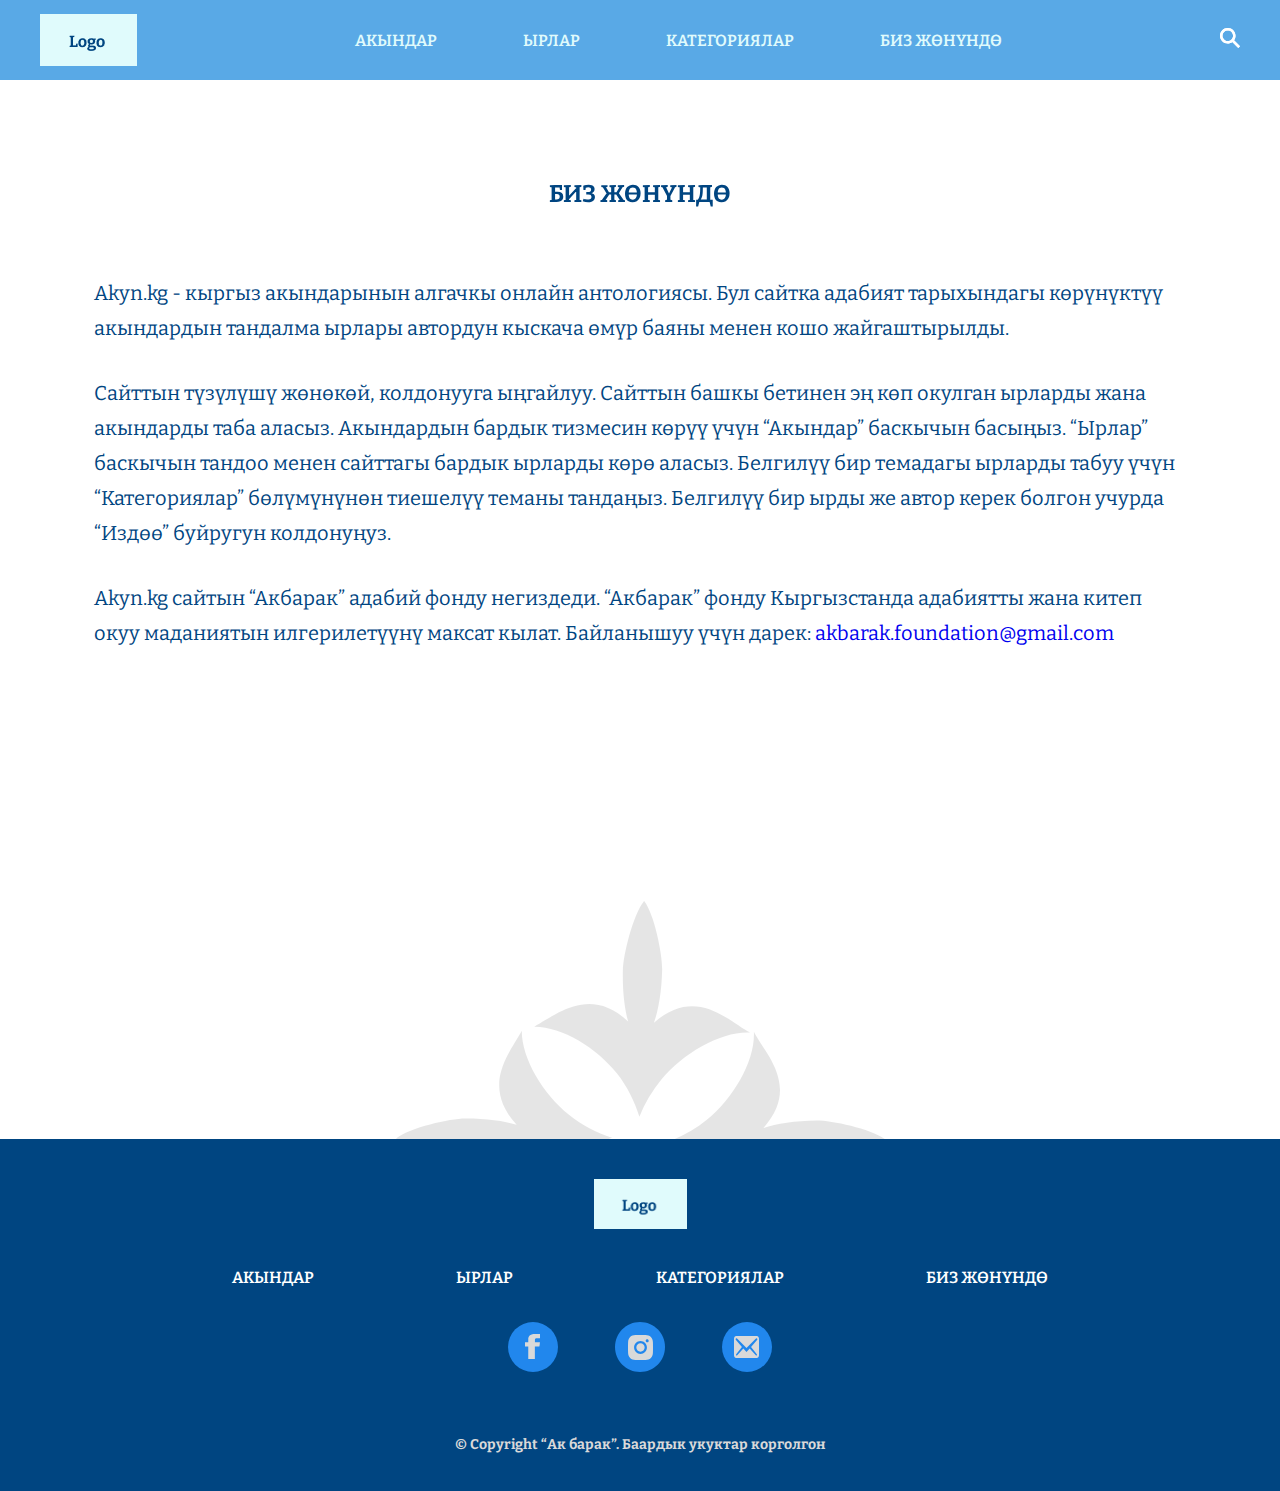
==== about-us.html @ daae04c7 "feat: fix bugs, create about-us and search-result pages" ====
<!DOCTYPE html>
<html lang="en">
<head>
    <meta charset="UTF-8">
    <meta http-equiv="X-UA-Compatible" content="IE=edge">
    <meta name="viewport" content="width=device-width, initial-scale=1.0">
    <title>Анталогия</title>
    <link rel="stylesheet" href="./css/styles.min.css">
</head>
<body>
    <header class="header">
        <div class="header-wrapper">
            <div class="container">
                <div class="header-inner">
                    <a class="header-logo" href="index.html">
                        <img src="./assets/images/logo.png" alt="akbarak-logo" class="header-logo__img">
                    </a>
                    <div class="burger">
                        <span></span>
                    </div>
                    <nav class="nav">
                        <ul class="nav__list">
                            <li class="nav__item nav__item-page active">
                                <a class="nav__link" href="poets.html">Акындар</a>
                            </li>
                            <li class="nav__item nav__item-page">
                                <a class="nav__link" href="popular-poems.html">Ырлар</a>
                            </li>
                            <li class="nav__item">
                                <a class="nav__link" href="#">КАТЕГОРИЯЛАР</a>
                                <span class="nav__arrow arrow"></span>
                                <ul class="sub-menu">
                                    <li class="sub-menu__item">
                                        <a href="" class="sub-menu__link active">Сүйүү жөнүндө</a>
                                    </li>
                                    <li class="sub-menu__item">
                                        <a href="" class="sub-menu__link">Жашоо жөнүндө</a>
                                    </li>
                                    <li class="sub-menu__item">
                                        <a href="" class="sub-menu__link">Табият жөнүндө</a>
                                    </li>
                                    <li class="sub-menu__item">
                                        <a href="" class="sub-menu__link">Жаз жөнүндө</a>
                                    </li>
                                    <li class="sub-menu__item">
                                        <a href="" class="sub-menu__link">Согуш жөнүндө</a>
                                    </li>
                                    <li class="sub-menu__item">
                                        <a href="" class="sub-menu__link">Бакыт жөнүндө</a>
                                    </li>
                                    <li class="sub-menu__item">
                                        <a href="" class="sub-menu__link">Достук жөнүндө</a>
                                    </li>
                                    <li class="sub-menu__item">
                                        <a href="" class="sub-menu__link">Мекен жөнүндө</a>
                                    </li>
                                    <li class="sub-menu__item">
                                        <a href="" class="sub-menu__link">Аялдар жөнүндө</a>
                                    </li>
                                    <li class="sub-menu__item">
                                        <a href="" class="sub-menu__link">Эне жөнүндө</a>
                                    </li>
                                    <li class="sub-menu__item">
                                        <a href="" class="sub-menu__link">Ата жөнүндө</a>
                                    </li>
                                    <li class="sub-menu__item">
                                        <a href="" class="sub-menu__link">Бала жөнүндө</a>
                                    </li>
                                </ul>
                            </li>
                            <li class="nav__item nav__item-page">
                                <a class="nav__link" href="#">Биз жөнүндө</a>
                            </li>
                        </ul>
                    </nav>
                    <div class="search-btn">
                        <span></span>
                        <div class="search-close">
                            <img src="./assets/icons/search-close.svg" alt="close icon">
                        </div>
                    </div>
                </div>                 
            </div> 
        </div>
        <form class="search-form">
            <div class="container search-form__inner">
                <input id="text-input" type="text" placeholder="Текстти жазыңыз" value>
                <img id="search-btn" src="./assets/icons/input-search.svg" alt="search icon">
            </div>
        </form> 
    </header>
    <main>
        <div class="container">
            <section class="about">
                <div class="about__inner">
                    <h2>БИЗ ЖӨНҮНДӨ</h2>
                    <div class="about__descrip">
                        <p>Akyn.kg - кыргыз акындарынын алгачкы онлайн антологиясы. Бул сайтка адабият тарыхындагы көрүнүктүү акындардын тандалма ырлары автордун кыскача өмүр баяны менен кошо жайгаштырылды. </p>
                        <p> Сайттын түзүлүшү жөнөкөй, колдонууга ыңгайлуу. Сайттын башкы бетинен эң көп окулган ырларды жана акындарды таба аласыз. Акындардын бардык тизмесин көрүү үчүн “Акындар” баскычын басыңыз. “Ырлар” баскычын тандоо менен сайттагы бардык ырларды көрө аласыз. Белгилүү бир темадагы ырларды табуу үчүн “Категориялар” бөлүмүнүнөн тиешелүү теманы тандаңыз. Белгилүү бир ырды же автор керек болгон учурда “Издөө” буйругун колдонуңуз. </p>
                        <p> Akyn.kg сайтын “Акбарак” адабий фонду негиздеди. “Акбарак” фонду Кыргызстанда адабиятты жана китеп окуу маданиятын илгерилетүүнү максат кылат. Байланышуу үчүн дарек: <a href="mailto:akbarak.foundation@gmail.com">akbarak.foundation@gmail.com</a>
                        </p>
                    </div>
                    <div class="about__tracery"></div>
                </div>
            </section>
        </div>
    </main>
    <footer class="footer">
        <div class="container">
            <div class="footer__inner">
                <div class="footer__logo">
                    <a class="footer_logo-link" href="#" >
                        <img src="./assets/images/logo.png" alt="logotype" class="footer__logo-img">
                    </a>
                </div>
                <nav class="footer__nav">
                    <ul class="footer__menu-list">
                        <li class="footer__menu-item"><a class="footer__menu-link" href="poets.html">Акындар</a></li>
                        <li class="footer__menu-item"><a class="footer__menu-link" href="#">Ырлар</a></li>
                        <li class="footer__menu-item"><a class="footer__menu-link" href="#">Категориялар</a></li>
                        <li class="footer__menu-item"><a class="footer__menu-link" href="#">Биз жөнүндө</a></li>
                    </ul>
                </nav>
                <ul class="social-menu">
                    <li class="social-menu__item">
                        <a href="#">
                            <img src="./assets/icons/facebook.svg" alt="facebook">
                        </a>
                    </li>
                    <li class="social-menu__item">
                        <a href="#">
                            <img src="./assets/icons/instagramm.svg" alt="instagram">
                        </a>
                    </li>
                    <li class="social-menu__item">
                        <a href="#">
                            <img src="./assets/icons/mail.svg" alt="mail">
                        </a>  
                    </li>             
                </ul>
                <div class="copyright">
                    <p><span>&copy;</span> Copyright “Ак барак”.  Баардык укуктар корголгон</p>
                </div>
            </div>
        </div>  
    </footer> 
    <script src="./js/app.js"></script>
</body>
</html>
---- css/styles.min.css ----
@import"https://fonts.googleapis.com/css2?family=Bitter:wght@400;500;600;700&display=swap";@import"https://fonts.googleapis.com/css2?family=Pacifico&display=swap";header{position:-webkit-sticky;position:sticky}.header-wrapper{position:-webkit-sticky;position:sticky;top:0;background-color:#59a9e6;z-index:5}.header-inner{display:-webkit-box;display:-ms-flexbox;display:flex;-webkit-box-align:center;-ms-flex-align:center;align-items:center;-webkit-box-pack:justify;-ms-flex-pack:justify;justify-content:space-between;padding:14px 0}.header-logo{position:relative;width:97px;height:52px;z-index:5;cursor:pointer}.header-logo img{width:100%;height:100%;-o-object-fit:fit;object-fit:fit}.nav__list{display:-webkit-box;display:-ms-flexbox;display:flex;-webkit-box-align:center;-ms-flex-align:center;align-items:center}.nav__item+.nav__item{margin-left:86px}.nav .nav__link:hover{color:#2187ed;-webkit-transition:all .3s ease;-o-transition:all .3s ease;transition:all .3s ease}.nav__link{font-weight:600;font-size:16px;line-height:29px;text-transform:uppercase;color:#e0fbfc}.nav__list>li:hover .sub-menu{display:block}.nav .sub-menu{display:none;position:absolute;top:40px;padding:40px 0px 0px 0px}.nav .sub-menu li{background-color:rgba(0,69,129,.9);padding:0px 12px;position:relative;z-index:5}.nav .sub-menu li:first-child{padding-top:25px}.nav .sub-menu li:last-child{padding-bottom:25px}.nav .sub-menu__link+.nav .sub-menu__link{margin-top:14px}.nav .sub-menu__link{color:#fff;display:inline-block;width:268px;padding:21px 51px 21px 70px;border:1px solid #7a7676;border-width:0px 0px 1px 0px}.nav .sub-menu__link:hover{background-color:rgba(242,243,245,.1);color:#2187ed}.burger{display:none}.search-btn span{content:url("../assets/icons/search.svg");position:relative}.search-close{display:none;position:absolute;top:0px;-webkit-transform:translate(-62px, 0px);-ms-transform:translate(-62px, 0px);transform:translate(-62px, 0px);background-color:rgba(0,69,129,.1);padding:28px}.search-btn span.hide{opacity:0}.search-close.show{display:block}.search-form{position:absolute;top:36px;background-color:rgba(255,255,255,.6);width:100%;-webkit-transition:.3s;-o-transition:.3s;transition:.3s;overflow:auto}.search-form__inner{display:-webkit-box;display:-ms-flexbox;display:flex;-webkit-box-align:center;-ms-flex-align:center;align-items:center}.search-form input{width:96%;height:22px;border-style:none;margin:11px 0;background-color:rgba(0,0,0,0)}.search-form input:focus{outline:none}.search-form.input-show{top:80px}@media(max-width: 1024px){.header-logo{width:72px;height:40px}.nav__link{font-size:12px}.nav__link.parent{margin:0 8px 0 0}.nav__item+.nav__item{margin-left:60px}.nav__list>li:hover .sub-menu{display:none}.nav .sub-menu{display:none;top:40px;padding:27px 0px 0px 0px}.nav .sub-menu__link{font-size:12px;width:153px;padding:10px 11px 10px 29px}.nav .arrow{position:absolute;top:30px;width:0;height:0;border-top:5px solid #fff;border-right:5px solid rgba(0,0,0,0);border-left:5px solid rgba(0,0,0,0)}.nav .arrow.active{-webkit-transform:rotate(180deg);-ms-transform:rotate(180deg);transform:rotate(180deg)}body.touch .sub-menu.open{display:block}.search-btn span{width:18px;height:18px}.search-form{top:24px}.search-form input{width:95%}.search-form.input-show{top:67px}.search-close{top:0;-webkit-transform:translate(-54px, 0px);-ms-transform:translate(-54px, 0px);transform:translate(-54px, 0px);background-color:rgba(0,69,129,.1);padding:24px}.search-close img{width:16px;height:16px;position:relative;top:3px}}@media(max-width: 768px){header{position:-webkit-sticky;position:sticky;top:0;z-index:5}.header-logo{-webkit-box-ordinal-group:2;-ms-flex-order:1;order:1}.burger{z-index:5;display:block;position:relative;width:32px;height:19px;cursor:pointer;-webkit-box-ordinal-group:1;-ms-flex-order:0;order:0}.burger span,.burger::before,.burger::after{position:absolute;left:0;width:100%;height:10%;background-color:#fff;-webkit-transition:all .3s ease 0s;-o-transition:all .3s ease 0s;transition:all .3s ease 0s;border-radius:2px}.burger::before,.burger::after{content:""}.burger::before{top:0px}.burger::after{bottom:0px}.burger span{top:50%;-webkit-transform:scale(1) translate(0px, -50%);-ms-transform:scale(1) translate(0px, -50%);transform:scale(1) translate(0px, -50%)}.burger.active span{-webkit-transform:scale(0) translate(0px, -50%);-ms-transform:scale(0) translate(0px, -50%);transform:scale(0) translate(0px, -50%)}.burger.active::before{top:50%;-webkit-transform:rotate(-45deg) translate(0px, -50%);-ms-transform:rotate(-45deg) translate(0px, -50%);transform:rotate(-45deg) translate(0px, -50%)}.burger.active::after{top:50%;-webkit-transform:rotate(45deg) translate(0px, 50%);-ms-transform:rotate(45deg) translate(0px, 50%);transform:rotate(45deg) translate(0px, 50%)}.nav{position:fixed;top:68px;left:-100%;width:320px;height:100%;background:rgba(0,69,129,.9);color:#fff;padding:90px 0px 30px 30px;-webkit-transition:left .3s ease 0s;-o-transition:left .3s ease 0s;transition:left .3s ease 0s;overflow:auto}.nav__list{display:block}.nav__item+.nav__item{margin-left:0px}.nav__item{max-width:260px;padding:16px 0px 16px 16px;border:1px solid #7a7676;border-width:0px 0px 1px 0px}.nav__link.parent{margin:0 128px 0 0}.nav .arrow{top:241px}.nav .sub-menu{position:relative;top:0;left:55px}.nav .sub-menu li{background-color:rgba(0,0,0,0)}.nav .sub-menu li:first-child{padding-top:0px}.nav .sub-menu li:last-child{padding-bottom:0px}.nav .sub-menu li:last-child .sub-menu__link{border-width:0px 0px 0px 0px}.nav.menu-show{left:0}.search-btn{-webkit-box-ordinal-group:3;-ms-flex-order:2;order:2}.search-form input{width:93%}.search-form img{width:18px;height:18px}}@media(max-width: 600px){.search-form input{width:91%}}@media(max-width: 500px){.search-form input{width:89%}}@media(max-width: 426px){.header-inner{padding:5px 0}.header-logo{width:60px;height:33px}.burger{width:20px;height:15px}.nav{top:43px;left:-100%;width:100%}.search-btn{width:15px;height:15px}.search-btn .search-close{top:1px;-webkit-transform:translate(-24px, 0px);-ms-transform:translate(-24px, 0px);transform:translate(-24px, 0px);background-color:rgba(0,69,129,.1);padding:11px}.search-form{top:4px}.search-form input{width:93%;margin:7px 0}.search-form input::-webkit-input-placeholder{font-size:10px}.search-form input::-moz-placeholder{font-size:10px}.search-form input:-ms-input-placeholder{font-size:10px}.search-form input::-ms-input-placeholder{font-size:10px}.search-form input::placeholder{font-size:10px}.search-form img{width:16px;height:16px}.search-form.input-show{top:43px}}@media(max-width: 360px){.search-btn .search-close{-webkit-transform:translate(-19px, 0px);-ms-transform:translate(-19px, 0px);transform:translate(-19px, 0px)}}.footer{background-color:#004581}.footer__inner{margin:40px 0 38px 0}.footer__logo{max-width:93px;margin:0 auto}.footer__logo-link{text-decoration:none}.footer__logo img{width:100%}.footer__nav{width:68%;margin:35px auto}.footer__menu-list{max-width:100%;list-style:none;display:-webkit-box;display:-ms-flexbox;display:flex;-webkit-box-align:center;-ms-flex-align:center;align-items:center;-webkit-box-pack:justify;-ms-flex-pack:justify;justify-content:space-between}.footer__menu-link{font-weight:600;font-size:16px;color:#fff;text-decoration:none;text-transform:uppercase}@media(max-width: 768px){.footer__inner{margin:20px 0}.footer__nav{width:68%;margin:20px auto}.footer__menu-link{font-size:12px;line-height:17px}}@media(max-width: 550px){.footer__menu-list{-webkit-box-orient:vertical;-webkit-box-direction:normal;-ms-flex-direction:column;flex-direction:column}.footer__menu-item+.footer__menu-item{margin-top:12px}}@media(max-width: 425px){.footer__logo{width:60px;height:33px}.footer__menu-link{font-size:10px}.footer__nav{margin:28px auto 20px auto}}.social-menu{max-width:22%;margin:0 auto;display:-webkit-box;display:-ms-flexbox;display:flex;-webkit-box-align:center;-ms-flex-align:center;align-items:center;-webkit-box-pack:justify;-ms-flex-pack:justify;justify-content:space-between;list-style:none}@media(max-width: 1040px){.social-menu{max-width:30%}}@media(max-width: 768px){.social-menu__item img{width:30px;height:30px}}@media(max-width: 520px){.social-menu{max-width:50%}}.copyright{font-family:"Bitter";font-style:normal;font-weight:700;font-size:20px;line-height:24px;color:#004581;text-align:center;font-size:14px;line-height:17px;color:#d9d9d9;margin-top:60px}@media(max-width: 768px){.copyright{font-size:10px;margin-top:30px}}@media(max-width: 425px){.copyright{font-size:8px;margin-top:29px}}.topscreen__wrapper{background-image:url("../assets/images/banner-bgk.jpg");background-repeat:no-repeat;background-position:center}.topscreen-inner{margin:0px 0 123px 0}.topscreen-text{width:50%;margin:182px auto 0 0}.topscreen-text .title{font-style:normal;font-weight:600;font-size:24px;line-height:29px;color:#fff}.topscreen-text .description{margin:63px 0 82px 0;font-style:normal;font-weight:600;font-size:20px;line-height:24px;color:#fff}.topscreen-text .btn{padding:14px 41px;background:#f8a324;border:none;border-radius:9px;font-family:"Bitter";font-style:normal;font-weight:600;font-size:20px;line-height:24px;color:#fff}.topscreen-text .btn a{color:#fff}@media(max-width: 768px){.topscreen-inner{margin:16px auto 100px auto}.topscreen__wrapper{background-image:url("../assets/images/banner-tablet.png");background-repeat:no-repeat;background-position:center 0px}.topscreen-text{width:60%;margin:88px auto 0 auto}.topscreen-text .title{font-style:normal;font-weight:600;line-height:29px;text-align:center}.topscreen-text .description{width:70%;margin:34px auto 50px auto;font-size:16px;text-align:center}.topscreen-text .btn{font-size:14px;padding:10px 30px;display:block;margin:0 auto}}@media(max-width: 575px){.topscreen-text .topscreen-text{width:100%}.topscreen-text .title{font-size:16px;line-height:20px}.topscreen-text .description{font-size:12px;line-height:15px}.topscreen-text .btn{font-size:14px;line-height:17px;color:#fff}}@media(max-width: 375px){.topscreen-inner{margin:16px 0 40px 0}.topscreen-text{width:100%;margin:54px auto 0 auto}.topscreen-text .title{max-width:55%;margin:0 auto;font-style:normal;font-weight:600;font-size:10px;line-height:12px;text-align:center}.topscreen-text .description{max-width:55%;margin:25px auto 25px auto;font-size:9px;line-height:11px;text-align:center}.topscreen-text .btn{padding:5px 93px;font-size:12px;line-height:14px;color:#fff;border-radius:2.63px}}@media(max-width: 320px){.topscreen-inner{margin:8px 0 27px 0}.topscreen__wrapper{background-image:url("../assets/images/small-banner.png");background-repeat:no-repeat;background-position:center 0px}.topscreen-text .btn{padding:5px 93px;font-size:12px;line-height:14px;color:#fff}}.poem .poem-inner{width:590px;margin:134px auto 100px auto}.poem__line p,.poem__author{font-family:"Pacifico",cursive;font-style:normal;font-weight:400;font-size:24px;line-height:42px;color:rgba(0,0,0,.65)}.poem__line p{position:relative;width:498px;margin:0 auto}.poem .tracery{content:url("../assets/icons/poem-line-ornament.svg");position:absolute;top:800px;-webkit-transform:translate(550px, 0px);-ms-transform:translate(550px, 0px);transform:translate(550px, 0px);width:316px;height:316px}.poem__author{text-align:right;padding:12px 0 0 0}@media(max-width: 1170px){.poem .tracery{top:800px;-webkit-transform:translate(550px, 0px);-ms-transform:translate(550px, 0px);transform:translate(550px, 0px);width:235px;height:235px}}@media(max-width: 1024px){.poem .tracery{top:800px;-webkit-transform:translate(420px, 0px);-ms-transform:translate(420px, 0px);transform:translate(420px, 0px)}}@media(max-width: 768px){.poem .poem-inner{width:296px;margin:89px auto 40px auto}.poem__line p,.poem__author{font-size:14px;line-height:25px}.poem__line p{width:291px;margin:0 auto}.poem .tracery{top:614px;-webkit-transform:translate(280px, 0px);-ms-transform:translate(280px, 0px);transform:translate(280px, 0px);width:150px;height:150px}}@media(max-width: 600px){.tracery{display:none}}@media(max-width: 425px){.poem .poem-inner{width:260px;margin:34px auto 50px auto}.poem__line p,.poem__author{font-size:12px;line-height:21px}.poem__line p{width:250px;margin:0 auto}}.slide{background-color:#efede9;max-width:1038px;width:100%;margin:80px auto;background:#efede9;-webkit-box-shadow:0px 4px 10px rgba(0,0,0,.25);box-shadow:0px 4px 10px rgba(0,0,0,.25);border-radius:20px;padding:30px 0px 80px 0px}.slide__inner{width:100%;margin:0px auto}.slide__tracery{content:url("../assets/icons/half-tracery.svg");position:absolute;rotate:90deg;top:1315px;-webkit-transform:translate(0px, 64px);-ms-transform:translate(0px, 64px);transform:translate(0px, 64px);width:250px}.slide-content{margin:0 73px;overflow:hidden;padding:10px 5px 30px 5px}.slide h2{font-family:"Bitter";font-style:normal;font-weight:700;font-size:24px;color:#fff;text-align:center;text-transform:uppercase;color:#004581;font-size:24px;text-transform:uppercase;padding:50px 0}.card{background:#efede9;border-radius:15px;-webkit-box-shadow:0px 2px 3px rgba(0,0,0,.3);box-shadow:0px 2px 3px rgba(0,0,0,.3)}.image-content,.card-content{display:-webkit-box;display:-ms-flexbox;display:flex;-webkit-box-orient:vertical;-webkit-box-direction:normal;-ms-flex-direction:column;flex-direction:column;-webkit-box-align:center;-ms-flex-align:center;align-items:center}.image-content{padding:22px 0 25px 0}.card-image{height:150px;width:150px;border-radius:50%}.card-image img{height:100%;width:100%;-o-object-fit:cover;object-fit:cover;border-radius:50%}.card-content{row-gap:23px;padding:25px 0 22px 0}.card-content h4{font-family:"Bitter";font-style:normal;font-weight:700;font-size:20px;line-height:24px;color:#004581;text-align:center}.card-content p{font-family:"Bitter";font-style:normal;font-weight:700;font-size:20px;line-height:24px;color:#004581;text-align:center;font-weight:400}.swiper-navBtn{color:#004581;-webkit-transition:color .3s ease;-o-transition:color .3s ease;transition:color .3s ease}.swiper-navBtn:hover{color:#59a9e6}.swiper-button-next.swiper-navBtn:after,.swiper-button-prev.swiper-navBtn:after{font-size:30px}.swiper-button-next.swiper-navBtn{top:45%}.swiper-button-prev.swiper-navBtn{top:45%}.swiper-pagination.swiper-pagination-bullets.slide-pag{bottom:5px}.swiper-pagination-horizontal.swiper-pagination-bullets.swiper-pagination-bullet{background-color:#004581}@media(max-width: 1075px){.card-content h4,.card-content p{font-size:18px}}@media(max-width: 840px){.slide__tracery{top:1360px;-webkit-transform:translate(0px, 64px);-ms-transform:translate(0px, 64px);transform:translate(0px, 64px)}}@media(max-width: 768px){.slide{max-width:650px;width:100%;background-size:300px 300px;background-position:top -73% left -20%}.slide__inner{width:95%;margin:0px auto}.slide__tracery{rotate:180deg;top:953px;-webkit-transform:translate(-20px, 64px);-ms-transform:translate(-20px, 64px);transform:translate(-20px, 64px)}.slide-content{margin:0 32px;overflow:hidden;padding:10px 5px 30px 5px}.slide h2{font-size:18px;padding:30px 0}.card-image{height:118px;width:118px}.image-content{padding:18px 0 20px 0}.card-content{row-gap:10px;padding:20px 0 30px 0}.card-content h4,.card-content p{font-size:14px}.swiper-button-next.swiper-navBtn:after,.swiper-button-prev.swiper-navBtn:after{font-size:20px !important}.swiper-pagination.swiper-pagination-bullets.slide-pag{bottom:0px !important}}@media(max-width: 760px){.slide{background-image:none;max-width:350px}.slide__inner{width:90%;margin:0px auto}.slide__tracery{display:none}}@media(max-width: 426px){.slide{max-width:300px;width:100%;margin:50px auto;padding:30px 0px 30px 0px}.slide h2{font-size:14px;padding:20px 0}.slide-content{padding:10px 5px 42px 5px}.card-image{height:80px;width:80px}.image-content{padding:28px 0 12px 0}.card-content{row-gap:24px;padding:12px 0 42px 0}.card-content h4,.card-content p{font-size:12px}.swiper-pagination.swiper-pagination-bullets.slide-pag{bottom:20px !important}}@media(max-width: 350px){.slide__inner{width:100%}}.popular-poems h2{font-family:"Bitter";font-style:normal;font-weight:700;font-size:24px;color:#fff;text-align:center;text-transform:uppercase;color:#004581;margin:0 0 62px 0}.popular-poems__inner{margin:100px 0 122px 0}.popular-poems__gallery{display:grid;grid-template-columns:repeat(2, 1fr);-webkit-column-gap:24px;-moz-column-gap:24px;column-gap:24px;margin:0 0 99px 0}.popular-poems .gallery-card__inner{max-width:366px;display:-webkit-box;display:-ms-flexbox;display:flex;-webkit-box-align:center;-ms-flex-align:center;align-items:center;gap:46px;margin:22px auto;cursor:pointer}.popular-poems .gallery-card img{width:150px;height:150px;border-radius:50%;position:relative;z-index:-1}.popular-poems .poem-details h4,.popular-poems .poem-details p{font-family:"Bitter";font-style:normal;font-weight:700;font-size:20px;line-height:24px;color:#004581;text-align:center;line-height:28px;text-align:left}.popular-poems .poem-details h4{margin:0 0 16px 0;font-size:20px}.popular-poems .poem-details p{font-size:16px;color:rgba(0,0,0,.65)}.popular-poems__inner .section-button{position:relative}.popular-poems__tracery{content:url("../assets/icons/half-tracery.svg");position:absolute;top:-65px;-webkit-transform:translate(-308px, 0px);-ms-transform:translate(-308px, 0px);transform:translate(-308px, 0px)}@media(max-width: 768px){.popular-poems{background-size:300px 300px;background-position:top 40% right 55%;background-repeat:no-repeat}.popular-poems__inner{margin:80px 0 122px 0}.popular-poems h2{font-size:18px;margin:0 0 53px 0}.popular-poems .gallery-card__inner{max-width:264px;gap:18px}.popular-poems .poem-details h4{font-size:14px;line-height:17px}.popular-poems .poem-details p{font-size:12px}.popular-poems__gallery{margin:0 0 59px 0}.popular-poems .gallery-card img{width:118px;height:118px}.popular-poems__tracery{width:300px;top:20px;-webkit-transform:translate(-196px, 0px);-ms-transform:translate(-196px, 0px);transform:translate(-196px, 0px)}}@media(max-width: 660px){.popular-poems__inner{margin:80px 0 71px 0}.popular-poems__gallery{grid-template-columns:repeat(1, 1fr);margin:0 0 60px 0}.popular-poems__tracery{display:none}}@media(max-width: 426px){.popular-poems{background-size:250px 250px;background-position:top 40% right -60%}.popular-poems h2{font-size:14px;margin:0 0 30px 0}.popular-poems .gallery-card img{width:60px;height:60px}.popular-poems .gallery-card__inner{max-width:189px;gap:23px}.popular-poems .poem-details h4{font-size:12px;margin:0 0 7px 0}.popular-poems .poem-details p{font-size:10px;line-height:12px}}.section-button{padding:14px 41px;background:#f8a324;border:none;border-radius:9px;font-family:"Bitter";font-style:normal;font-weight:600;font-size:20px;line-height:24px;color:#fff;display:block;margin:0 auto}.section-button a{color:#fff}@media(max-width: 768px){.section-button{font-size:14px;line-height:17px;padding:13px 28px;margin:0 auto}}@media(max-width: 425px){.section-button{width:100%;font-size:12px;line-height:14px;padding:5px 28px;border-radius:2.63px}}.popular-poems-page__tracery1{position:absolute;top:-50px;right:100px}.popular-poems-page__tracery2{position:absolute;bottom:-240px;left:300px}.search-input{background-color:rgba(0,0,0,0);border:1px solid rgba(122,118,118,.85);margin:24px auto 0px auto}@media(max-width: 768px){.popular-poems-page{position:relative}.popular-poems-page__tracery1{width:280px;height:280px;position:absolute;top:-20px;right:-110px}.popular-poems-page__tracery2{width:280px;height:280px;position:absolute;bottom:-120px;left:30px}}@media(max-width: 425px){.popular-poems-page__tracery1{width:168px;height:168px;position:absolute;top:43px;right:0px}.popular-poems-page__tracery2{width:168px;height:168px;position:absolute;bottom:-120px;left:30px}}.poets{margin-bottom:107px}.poets__inner h2{font-family:"Bitter";font-style:normal;font-weight:700;font-size:24px;color:#fff;text-align:center;text-transform:uppercase;color:#004581;margin:100px 0 62px 0}.poets__gallery{margin:0 auto 100px auto;display:grid;grid-template-columns:auto auto auto auto;gap:40px}.poets__gallery .card{-webkit-box-shadow:none;box-shadow:none;background-color:#fff;cursor:pointer;-webkit-transition:all .3s ease;-o-transition:all .3s ease;transition:all .3s ease;position:relative;z-index:-1}.poets .card:hover{background-color:#efede9}@media(max-width: 976px){.poets__gallery{width:598px;grid-template-columns:284px 284px}}@media(max-width: 768px){.poets{margin-bottom:66px}.poets__gallery{width:460px;grid-template-columns:210px 210px;gap:40px;margin-bottom:66px}.poets h2{font-size:20px;margin:60px 0 53px 0}}@media(max-width: 524px){.poets h2{font-size:14px;margin:37px 0 22px 0}.poets__gallery{width:260px;grid-template-columns:260px;gap:20px;margin:0 auto 80px auto}.poets .card{display:-webkit-box;display:-ms-flexbox;display:flex;-webkit-box-orient:vertical;-webkit-box-direction:normal;-ms-flex-direction:column;flex-direction:column;-webkit-box-align:center;-ms-flex-align:center;align-items:center;gap:21px}.poets .image-content{padding:8px 0 8px 8px}.poets .card-content{padding:0px}}.profile{background-color:#f2f3f5;margin:45px 0;background-image:url("../assets/images/ornament.png");background-size:400px 400px;background-position:top 50% right 0%;background-repeat:no-repeat}.profile__inner{max-width:1064px;margin:18px auto}.profile__content{max-width:751px;display:-webkit-box;display:-ms-flexbox;display:flex;-webkit-box-align:center;-ms-flex-align:center;align-items:center;-webkit-box-pack:justify;-ms-flex-pack:justify;justify-content:space-between}.profile-date .poet-profile h4{font-family:"Bitter";font-style:normal;font-weight:700;font-size:20px;line-height:24px;color:#004581;text-align:center;font-size:24px;margin-bottom:28px;text-align:center}.profile-date .poet-profile p{font-family:"Bitter";font-style:normal;font-weight:400;font-size:24px;color:#004581;text-align:center}.profile-btn{display:-webkit-box;display:-ms-flexbox;display:flex;gap:20px;margin-top:64px}.profile-btn button{width:210px;height:54px;border-radius:15px;border-style:none;cursor:pointer}.profile-btn1 a,.profile-btn2 a{font-family:"Bitter";font-style:normal;font-weight:600;font-size:24px;color:#fff}.profile-btn1{background-color:#f8a324}.profile-btn2{background-color:#bc6c25}@media(max-width: 768px){.profile{background-size:280px 280px;background-position:top 50% right 0%}.profile .profile-img{height:150px;width:150px;border-radius:50%}.profile .profile-img img{width:100%;height:100%}.profile__content{max-width:529px}.profile-date .poet-profile h4{font-size:22px;margin-bottom:24px}.profile-date .poet-profile p{font-size:18px}.profile-btn{display:-webkit-box;display:-ms-flexbox;display:flex;gap:50px;margin-top:33px}.profile-btn button{width:143px;height:45px}.profile-btn1 a,.profile-btn2 a{font-size:16px}}@media(max-width: 600px){.profile{background-image:none}.profile__content{display:-webkit-box;display:-ms-flexbox;display:flex;-webkit-box-orient:vertical;-webkit-box-direction:normal;-ms-flex-direction:column;flex-direction:column;row-gap:24px;-webkit-box-align:center;-ms-flex-align:center;align-items:center;-webkit-box-pack:justify;-ms-flex-pack:justify;justify-content:space-between}.profile-date{width:80%}.profile-date .poet-profile h4{font-size:16px;margin-bottom:18px}.profile-date .poet-profile p{font-size:12px}.profile-btn1 a,.profile-btn2 a{font-size:12px}.profile-btn{display:-webkit-box;display:-ms-flexbox;display:flex;-webkit-box-orient:vertical;-webkit-box-direction:normal;-ms-flex-direction:column;flex-direction:column;gap:20px;margin-top:24px}.profile-btn button{width:100%;height:24px;border-radius:3px}}.profile-gallery{margin-bottom:100px}.profile-gallery__wrapper{display:grid;grid-template-columns:48.8% 48.8%;gap:20px;margin-bottom:100px}.profile-gallery__card:hover{background:#f4f5f6;border-radius:20px}.profile-gallery__card{padding:39px 68px}.profile-gallery__card-details{max-width:450px}.profile-gallery__card-details h4{font-family:"Bitter";font-style:normal;font-weight:700;font-size:20px;line-height:24px;color:#004581;text-align:center;font-weight:500;font-size:22px;color:#2187ed;text-align:center}.profile-gallery__card-details .poem-container{text-align:center}.profile-gallery__card-details p{font-family:"Bitter";font-style:normal;font-weight:700;font-size:20px;line-height:24px;color:#004581;text-align:center;font-weight:400;line-height:30px;color:#004581;white-space:pre-line;display:inline-block;text-align:left}@media(max-width: 1170px){.profile-gallery__card-detail{display:-webkit-box;display:-ms-flexbox;display:flex;-webkit-box-orient:vertical;-webkit-box-direction:normal;-ms-flex-direction:column;flex-direction:column;row-gap:23px}.profile-gallery__card{padding:59px 0px}.profile-gallery__card-details h4{font-size:20px}.profile-gallery__card-details p{font-size:18px}}@media(max-width: 768px){.profile-gallery{margin-bottom:66px}.profile-gallery__wrapper{margin-bottom:66px}.profile-gallery__card-detail img{width:118px;height:118px}.profile-gallery__card{padding:18px 17px}}@media(max-width: 600px){.profile-gallery{margin-bottom:50px}.profile-gallery__wrapper{width:60%;display:grid;grid-template-columns:auto;gap:20px;margin:0 auto 50px auto}.profile-gallery__card-details h4{font-size:14px}.profile-gallery__card-details p{font-size:12px;line-height:25px}}@media(max-width: 600px){.profile-gallery__wrapper{width:70%}}.poem-block{position:relative}.poem-block__wrapper{display:-webkit-box;display:-ms-flexbox;display:flex}.poem-block__inner{width:80%;margin:0 auto}.poem-block h4{font-family:"Bitter";font-style:normal;font-weight:700;font-size:24px;color:#fff;text-align:center;text-transform:uppercase;color:#004581;text-transform:capitalize}.poem-block h4:nth-last-child(2){margin:28px 0px 50px 0px}.poem-block pre{font-family:"Bitter";font-style:normal;font-weight:700;font-size:20px;line-height:24px;color:#004581;text-align:center;font-weight:400;color:#004581;font-size:24px;line-height:40px;text-transform:normal;text-align:left;display:-webkit-box;display:-ms-flexbox;display:flex;-webkit-box-pack:center;-ms-flex-pack:center;justify-content:center}@media(max-width: 768px){.poem-block h4{font-size:22px}.poem-block pre{font-size:20px}}@media(max-width: 600px){.poem-block h4{font-size:16px}.poem-block pre{font-size:14px;line-height:30px}}.poet-life{position:relative}.poet-life__wrapper{display:-webkit-box;display:-ms-flexbox;display:flex}.poet-life__inner{width:80%;margin:0 auto 100px auto}.poet-life h4{font-family:"Bitter";font-style:normal;font-weight:700;font-size:24px;color:#fff;text-align:center;text-transform:uppercase;color:#004581;text-transform:capitalize}.poet-life h4:nth-last-child(2){margin:28px 0px 50px 0px}.poet-life__description p{font-family:"Bitter";font-style:normal;font-weight:700;font-size:20px;line-height:24px;color:#004581;text-align:center;font-weight:400;color:#004581;font-size:24px;line-height:40px;text-transform:normal;text-align:left;display:-webkit-box;display:-ms-flexbox;display:flex;-webkit-box-pack:center;-ms-flex-pack:center;justify-content:center;margin-top:30px}.poet-life p+p{margin-top:30px}@media(max-width: 768px){.poet-life h4{font-size:22px}.poet-life__description p{font-size:20px;line-height:40px}}@media(max-width: 600px){.poet-life h4{font-size:16px}.poet-life__description p{font-size:14px;line-height:25px}.poet-life p+p{margin-top:15px}}.sticky-block{margin-top:110px}.sticky-block__comment{margin-bottom:17px}.sticky-block img{width:50px;height:50px}@media(max-width: 768px){.sticky-block img{width:40px;height:40px}}@media(max-width: 600px){.sticky-block img{width:30px;height:30px}.sticky-block__comment{margin-bottom:10px}}.search-result{display:-webkit-box;display:-ms-flexbox;display:flex;-webkit-box-orient:vertical;-webkit-box-direction:normal;-ms-flex-direction:column;flex-direction:column;margin-top:50px}.search-result label{font-family:"Bitter";font-style:normal;font-weight:700;font-size:20px;line-height:24px;color:#004581;text-align:center;text-align:left;color:rgba(0,69,129,.35);margin-bottom:14px}.search-result__input{display:-webkit-box;display:-ms-flexbox;display:flex;-webkit-box-align:center;-ms-flex-align:center;align-items:center;border:1px solid #d9d9d9;padding:10px 25px;margin-bottom:50px}.search-result__input input{width:100%;border:none}.search-result__input input:focus{outline:none}.search-result__input img.hide{display:none}.not-find{display:none}.not-find.open{display:block}.not-find p{font-family:"Bitter";font-style:normal;font-weight:700;font-size:20px;line-height:24px;color:#004581;text-align:center;text-transform:uppercase;font-weight:500}.search-list{width:93%;margin:0 auto}.search-list__item{width:40%;list-style-type:disc;font-size:20px;color:#004581}.search-list__item+.search-list__item{margin-top:50px}.search-list__item h5,.search-list__item p,.search-list__item h6{font-family:"Bitter";font-style:normal;font-weight:700;font-size:20px;line-height:24px;color:#004581;text-align:center;text-align:left}.search-list__item h5{font-size:18px;font-weight:500;text-transform:uppercase}.search-list__item p{font-weight:400;font-size:18px;margin:10px 0px}.search-list__item h6{font-size:14px}#paginated-list{position:relative}.hidden{display:none}.pagination-container{display:-webkit-box;display:-ms-flexbox;display:flex;-webkit-box-align:center;-ms-flex-align:center;align-items:center;-webkit-box-pack:center;-ms-flex-pack:center;justify-content:center}.pagination-number{font-size:1.5rem;background-color:rgba(0,0,0,0);border:none;margin:.25rem .5rem;cursor:pointer;height:2.5rem;width:2.5rem;border-radius:50%;color:#004581}.pagination-button{border:none;margin:.25rem .25rem;cursor:pointer;height:2.5rem;width:2.5rem;border-radius:50%;background:rgba(0,0,0,0)}.pagination-button:hover,.pagination-number:hover{background:#d9d9d9}.disabled:hover{background:rgba(0,0,0,0)}.pagination-button svg.disable{opacity:.3}.pagination-button img{vertical-align:middle}.pagination-number.active{color:#fff;background:#004581;border-radius:50%}@media(max-width: 768px){.pagination-number{font-size:1.3rem;height:2rem;width:2rem}.pagination-button{border:none;margin:.25rem .25rem;cursor:pointer;height:2rem;width:2rem;border-radius:50%;background:#d9d9d9}.pagination-button svg{height:19.5px;width:8.03px}}@media(max-width: 425px){.pagination-number{font-size:.8rem}.pagination-button{border:none;margin:.25rem .25rem;cursor:pointer;height:1.5rem;width:1.5rem;border-radius:50%;background:#d9d9d9}.pagination-button svg{height:15.5px;width:3.43px}}.about__inner{width:91%;margin:100px auto 0px auto}.about h2{font-family:"Bitter";font-style:normal;font-weight:700;font-size:24px;color:#fff;text-align:center;text-transform:uppercase;color:#004581;margin-bottom:68px;position:relative}.about__descrip{margin-bottom:250px}.about__descrip p{font-family:"Bitter";font-style:normal;font-weight:700;font-size:20px;line-height:24px;color:#004581;text-align:center;font-weight:400;font-size:20px;text-align:left;line-height:35px}.about__descrip p+p{margin-top:30px}.about__tracery{content:url("../assets/icons/half-tracery.svg");position:relative;top:0px;width:489px;margin:0 auto}@media(max-width: 768px){.about h2{font-size:18px;margin-bottom:49px}.about__descrip p{font-size:16px;line-height:30px}.about p+p{margin-top:25px}}@media(max-width: 425px){.about__inner{margin:50px 20px 350px 20px}.about h2{font-size:14px;margin-bottom:25px}.about__descrip p{font-size:12px;line-height:25px}.about p+p{margin-top:20px}}*,*::after,*::before{margin:0;padding:0;-webkit-box-sizing:border-box;box-sizing:border-box}body{font-family:"Bitter",serif;font-size:16px;background-color:#fff;overflow-x:hidden}body.lock{overflow:hidden}.container{max-width:1280px;margin:0 auto;padding:0 40px;overflow:hidden}@media(max-width: 1024px){.container{max-width:1024px;margin:0 auto;padding:0 30px}}@media(max-width: 768px){.container{max-width:768px;margin:0 auto;padding:0 30px}}a{text-decoration:none}ul{list-style:none}
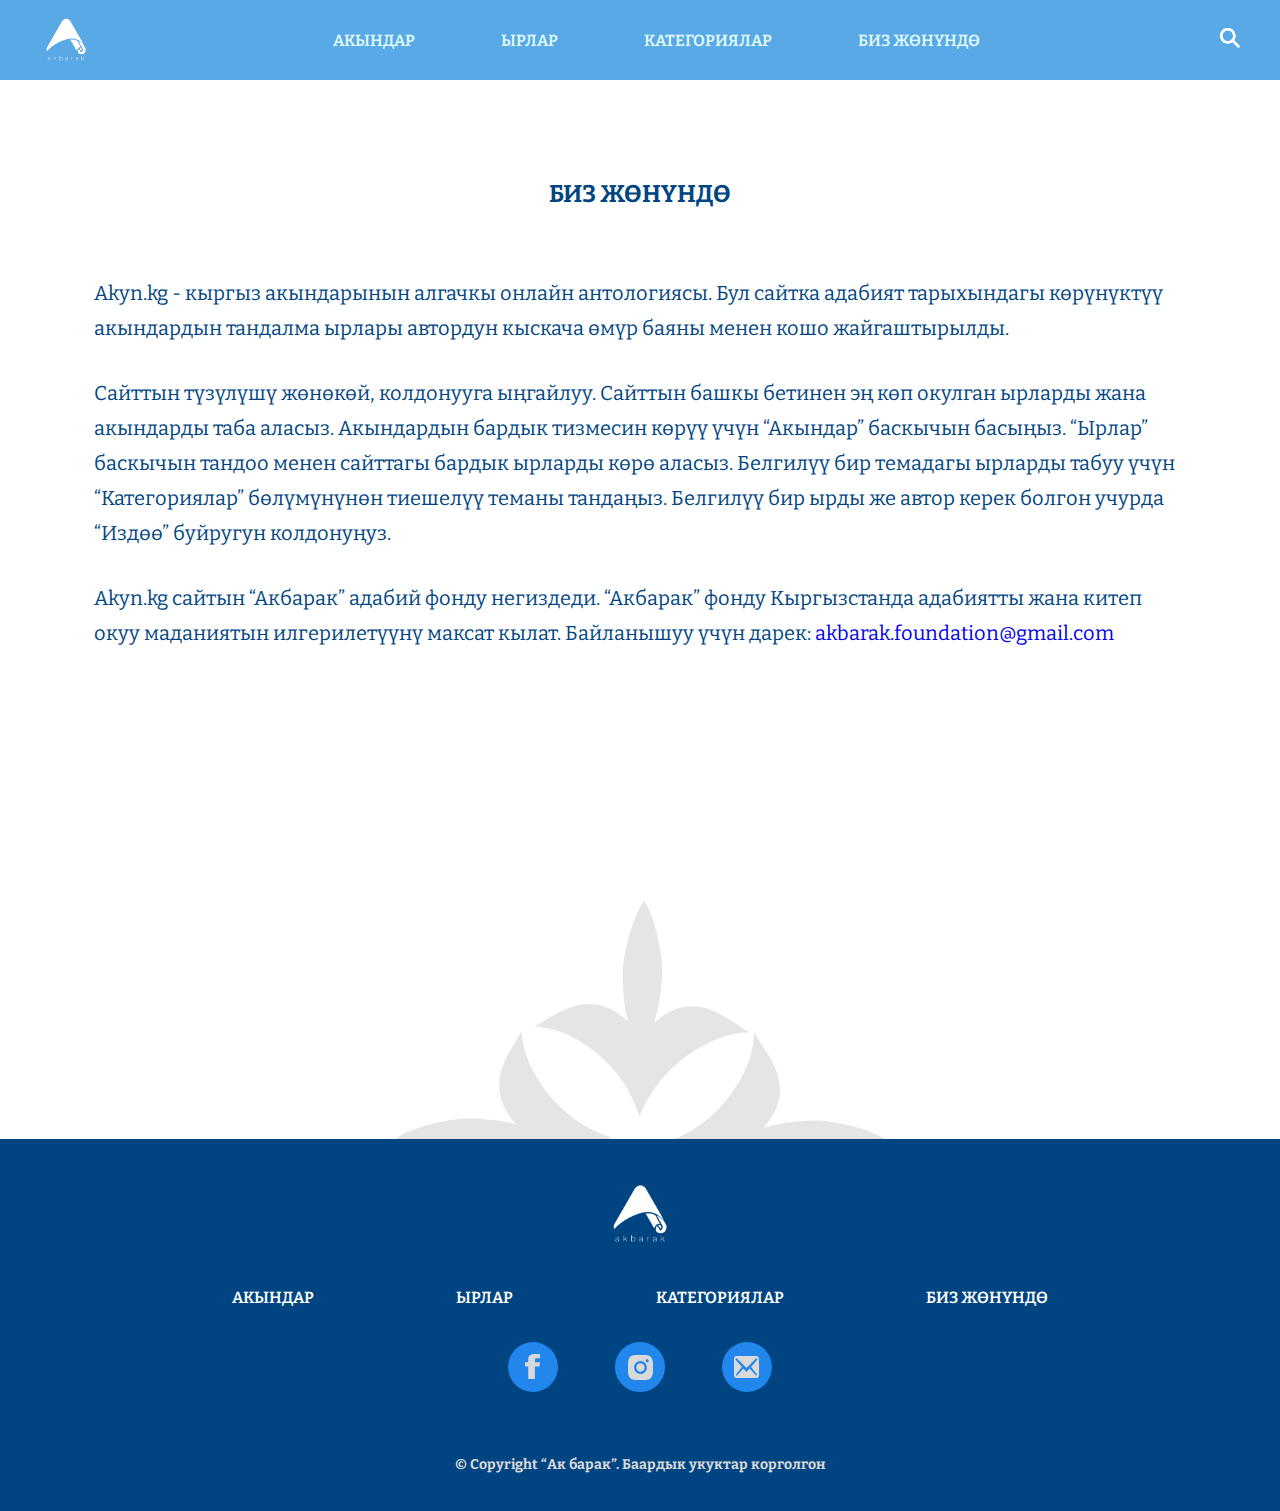
==== commit 992917fa: "feat: change logo image" ====
--- a/about-us.html
+++ b/about-us.html
@@ -13,7 +13,7 @@
             <div class="container">
                 <div class="header-inner">
                     <a class="header-logo" href="index.html">
-                        <img src="./assets/images/logo.png" alt="akbarak-logo" class="header-logo__img">
+                        <img src="./assets/images/main-logo.png" alt="akbarak-logo" class="header-logo__img">
                     </a>
                     <div class="burger">
                         <span></span>
@@ -84,7 +84,7 @@
         </div>
         <form class="search-form">
             <div class="container search-form__inner">
-                <input id="text-input" type="text" placeholder="Текстти жазыңыз" value>
+                <input id="text-input" type="search" placeholder="Текстти жазыңыз" value>
                 <img id="search-btn" src="./assets/icons/input-search.svg" alt="search icon">
             </div>
         </form> 
@@ -110,7 +110,7 @@
             <div class="footer__inner">
                 <div class="footer__logo">
                     <a class="footer_logo-link" href="#" >
-                        <img src="./assets/images/logo.png" alt="logotype" class="footer__logo-img">
+                        <img src="./assets/images/main-logo.png" alt="logotype" class="footer__logo-img">
                     </a>
                 </div>
                 <nav class="footer__nav">
--- a/css/styles.min.css
+++ b/css/styles.min.css
@@ -1 +1 @@
-@import"https://fonts.googleapis.com/css2?family=Bitter:wght@400;500;600;700&display=swap";@import"https://fonts.googleapis.com/css2?family=Pacifico&display=swap";header{position:-webkit-sticky;position:sticky}.header-wrapper{position:-webkit-sticky;position:sticky;top:0;background-color:#59a9e6;z-index:5}.header-inner{display:-webkit-box;display:-ms-flexbox;display:flex;-webkit-box-align:center;-ms-flex-align:center;align-items:center;-webkit-box-pack:justify;-ms-flex-pack:justify;justify-content:space-between;padding:14px 0}.header-logo{position:relative;width:97px;height:52px;z-index:5;cursor:pointer}.header-logo img{width:100%;height:100%;-o-object-fit:fit;object-fit:fit}.nav__list{display:-webkit-box;display:-ms-flexbox;display:flex;-webkit-box-align:center;-ms-flex-align:center;align-items:center}.nav__item+.nav__item{margin-left:86px}.nav .nav__link:hover{color:#2187ed;-webkit-transition:all .3s ease;-o-transition:all .3s ease;transition:all .3s ease}.nav__link{font-weight:600;font-size:16px;line-height:29px;text-transform:uppercase;color:#e0fbfc}.nav__list>li:hover .sub-menu{display:block}.nav .sub-menu{display:none;position:absolute;top:40px;padding:40px 0px 0px 0px}.nav .sub-menu li{background-color:rgba(0,69,129,.9);padding:0px 12px;position:relative;z-index:5}.nav .sub-menu li:first-child{padding-top:25px}.nav .sub-menu li:last-child{padding-bottom:25px}.nav .sub-menu__link+.nav .sub-menu__link{margin-top:14px}.nav .sub-menu__link{color:#fff;display:inline-block;width:268px;padding:21px 51px 21px 70px;border:1px solid #7a7676;border-width:0px 0px 1px 0px}.nav .sub-menu__link:hover{background-color:rgba(242,243,245,.1);color:#2187ed}.burger{display:none}.search-btn span{content:url("../assets/icons/search.svg");position:relative}.search-close{display:none;position:absolute;top:0px;-webkit-transform:translate(-62px, 0px);-ms-transform:translate(-62px, 0px);transform:translate(-62px, 0px);background-color:rgba(0,69,129,.1);padding:28px}.search-btn span.hide{opacity:0}.search-close.show{display:block}.search-form{position:absolute;top:36px;background-color:rgba(255,255,255,.6);width:100%;-webkit-transition:.3s;-o-transition:.3s;transition:.3s;overflow:auto}.search-form__inner{display:-webkit-box;display:-ms-flexbox;display:flex;-webkit-box-align:center;-ms-flex-align:center;align-items:center}.search-form input{width:96%;height:22px;border-style:none;margin:11px 0;background-color:rgba(0,0,0,0)}.search-form input:focus{outline:none}.search-form.input-show{top:80px}@media(max-width: 1024px){.header-logo{width:72px;height:40px}.nav__link{font-size:12px}.nav__link.parent{margin:0 8px 0 0}.nav__item+.nav__item{margin-left:60px}.nav__list>li:hover .sub-menu{display:none}.nav .sub-menu{display:none;top:40px;padding:27px 0px 0px 0px}.nav .sub-menu__link{font-size:12px;width:153px;padding:10px 11px 10px 29px}.nav .arrow{position:absolute;top:30px;width:0;height:0;border-top:5px solid #fff;border-right:5px solid rgba(0,0,0,0);border-left:5px solid rgba(0,0,0,0)}.nav .arrow.active{-webkit-transform:rotate(180deg);-ms-transform:rotate(180deg);transform:rotate(180deg)}body.touch .sub-menu.open{display:block}.search-btn span{width:18px;height:18px}.search-form{top:24px}.search-form input{width:95%}.search-form.input-show{top:67px}.search-close{top:0;-webkit-transform:translate(-54px, 0px);-ms-transform:translate(-54px, 0px);transform:translate(-54px, 0px);background-color:rgba(0,69,129,.1);padding:24px}.search-close img{width:16px;height:16px;position:relative;top:3px}}@media(max-width: 768px){header{position:-webkit-sticky;position:sticky;top:0;z-index:5}.header-logo{-webkit-box-ordinal-group:2;-ms-flex-order:1;order:1}.burger{z-index:5;display:block;position:relative;width:32px;height:19px;cursor:pointer;-webkit-box-ordinal-group:1;-ms-flex-order:0;order:0}.burger span,.burger::before,.burger::after{position:absolute;left:0;width:100%;height:10%;background-color:#fff;-webkit-transition:all .3s ease 0s;-o-transition:all .3s ease 0s;transition:all .3s ease 0s;border-radius:2px}.burger::before,.burger::after{content:""}.burger::before{top:0px}.burger::after{bottom:0px}.burger span{top:50%;-webkit-transform:scale(1) translate(0px, -50%);-ms-transform:scale(1) translate(0px, -50%);transform:scale(1) translate(0px, -50%)}.burger.active span{-webkit-transform:scale(0) translate(0px, -50%);-ms-transform:scale(0) translate(0px, -50%);transform:scale(0) translate(0px, -50%)}.burger.active::before{top:50%;-webkit-transform:rotate(-45deg) translate(0px, -50%);-ms-transform:rotate(-45deg) translate(0px, -50%);transform:rotate(-45deg) translate(0px, -50%)}.burger.active::after{top:50%;-webkit-transform:rotate(45deg) translate(0px, 50%);-ms-transform:rotate(45deg) translate(0px, 50%);transform:rotate(45deg) translate(0px, 50%)}.nav{position:fixed;top:68px;left:-100%;width:320px;height:100%;background:rgba(0,69,129,.9);color:#fff;padding:90px 0px 30px 30px;-webkit-transition:left .3s ease 0s;-o-transition:left .3s ease 0s;transition:left .3s ease 0s;overflow:auto}.nav__list{display:block}.nav__item+.nav__item{margin-left:0px}.nav__item{max-width:260px;padding:16px 0px 16px 16px;border:1px solid #7a7676;border-width:0px 0px 1px 0px}.nav__link.parent{margin:0 128px 0 0}.nav .arrow{top:241px}.nav .sub-menu{position:relative;top:0;left:55px}.nav .sub-menu li{background-color:rgba(0,0,0,0)}.nav .sub-menu li:first-child{padding-top:0px}.nav .sub-menu li:last-child{padding-bottom:0px}.nav .sub-menu li:last-child .sub-menu__link{border-width:0px 0px 0px 0px}.nav.menu-show{left:0}.search-btn{-webkit-box-ordinal-group:3;-ms-flex-order:2;order:2}.search-form input{width:93%}.search-form img{width:18px;height:18px}}@media(max-width: 600px){.search-form input{width:91%}}@media(max-width: 500px){.search-form input{width:89%}}@media(max-width: 426px){.header-inner{padding:5px 0}.header-logo{width:60px;height:33px}.burger{width:20px;height:15px}.nav{top:43px;left:-100%;width:100%}.search-btn{width:15px;height:15px}.search-btn .search-close{top:1px;-webkit-transform:translate(-24px, 0px);-ms-transform:translate(-24px, 0px);transform:translate(-24px, 0px);background-color:rgba(0,69,129,.1);padding:11px}.search-form{top:4px}.search-form input{width:93%;margin:7px 0}.search-form input::-webkit-input-placeholder{font-size:10px}.search-form input::-moz-placeholder{font-size:10px}.search-form input:-ms-input-placeholder{font-size:10px}.search-form input::-ms-input-placeholder{font-size:10px}.search-form input::placeholder{font-size:10px}.search-form img{width:16px;height:16px}.search-form.input-show{top:43px}}@media(max-width: 360px){.search-btn .search-close{-webkit-transform:translate(-19px, 0px);-ms-transform:translate(-19px, 0px);transform:translate(-19px, 0px)}}.footer{background-color:#004581}.footer__inner{margin:40px 0 38px 0}.footer__logo{max-width:93px;margin:0 auto}.footer__logo-link{text-decoration:none}.footer__logo img{width:100%}.footer__nav{width:68%;margin:35px auto}.footer__menu-list{max-width:100%;list-style:none;display:-webkit-box;display:-ms-flexbox;display:flex;-webkit-box-align:center;-ms-flex-align:center;align-items:center;-webkit-box-pack:justify;-ms-flex-pack:justify;justify-content:space-between}.footer__menu-link{font-weight:600;font-size:16px;color:#fff;text-decoration:none;text-transform:uppercase}@media(max-width: 768px){.footer__inner{margin:20px 0}.footer__nav{width:68%;margin:20px auto}.footer__menu-link{font-size:12px;line-height:17px}}@media(max-width: 550px){.footer__menu-list{-webkit-box-orient:vertical;-webkit-box-direction:normal;-ms-flex-direction:column;flex-direction:column}.footer__menu-item+.footer__menu-item{margin-top:12px}}@media(max-width: 425px){.footer__logo{width:60px;height:33px}.footer__menu-link{font-size:10px}.footer__nav{margin:28px auto 20px auto}}.social-menu{max-width:22%;margin:0 auto;display:-webkit-box;display:-ms-flexbox;display:flex;-webkit-box-align:center;-ms-flex-align:center;align-items:center;-webkit-box-pack:justify;-ms-flex-pack:justify;justify-content:space-between;list-style:none}@media(max-width: 1040px){.social-menu{max-width:30%}}@media(max-width: 768px){.social-menu__item img{width:30px;height:30px}}@media(max-width: 520px){.social-menu{max-width:50%}}.copyright{font-family:"Bitter";font-style:normal;font-weight:700;font-size:20px;line-height:24px;color:#004581;text-align:center;font-size:14px;line-height:17px;color:#d9d9d9;margin-top:60px}@media(max-width: 768px){.copyright{font-size:10px;margin-top:30px}}@media(max-width: 425px){.copyright{font-size:8px;margin-top:29px}}.topscreen__wrapper{background-image:url("../assets/images/banner-bgk.jpg");background-repeat:no-repeat;background-position:center}.topscreen-inner{margin:0px 0 123px 0}.topscreen-text{width:50%;margin:182px auto 0 0}.topscreen-text .title{font-style:normal;font-weight:600;font-size:24px;line-height:29px;color:#fff}.topscreen-text .description{margin:63px 0 82px 0;font-style:normal;font-weight:600;font-size:20px;line-height:24px;color:#fff}.topscreen-text .btn{padding:14px 41px;background:#f8a324;border:none;border-radius:9px;font-family:"Bitter";font-style:normal;font-weight:600;font-size:20px;line-height:24px;color:#fff}.topscreen-text .btn a{color:#fff}@media(max-width: 768px){.topscreen-inner{margin:16px auto 100px auto}.topscreen__wrapper{background-image:url("../assets/images/banner-tablet.png");background-repeat:no-repeat;background-position:center 0px}.topscreen-text{width:60%;margin:88px auto 0 auto}.topscreen-text .title{font-style:normal;font-weight:600;line-height:29px;text-align:center}.topscreen-text .description{width:70%;margin:34px auto 50px auto;font-size:16px;text-align:center}.topscreen-text .btn{font-size:14px;padding:10px 30px;display:block;margin:0 auto}}@media(max-width: 575px){.topscreen-text .topscreen-text{width:100%}.topscreen-text .title{font-size:16px;line-height:20px}.topscreen-text .description{font-size:12px;line-height:15px}.topscreen-text .btn{font-size:14px;line-height:17px;color:#fff}}@media(max-width: 375px){.topscreen-inner{margin:16px 0 40px 0}.topscreen-text{width:100%;margin:54px auto 0 auto}.topscreen-text .title{max-width:55%;margin:0 auto;font-style:normal;font-weight:600;font-size:10px;line-height:12px;text-align:center}.topscreen-text .description{max-width:55%;margin:25px auto 25px auto;font-size:9px;line-height:11px;text-align:center}.topscreen-text .btn{padding:5px 93px;font-size:12px;line-height:14px;color:#fff;border-radius:2.63px}}@media(max-width: 320px){.topscreen-inner{margin:8px 0 27px 0}.topscreen__wrapper{background-image:url("../assets/images/small-banner.png");background-repeat:no-repeat;background-position:center 0px}.topscreen-text .btn{padding:5px 93px;font-size:12px;line-height:14px;color:#fff}}.poem .poem-inner{width:590px;margin:134px auto 100px auto}.poem__line p,.poem__author{font-family:"Pacifico",cursive;font-style:normal;font-weight:400;font-size:24px;line-height:42px;color:rgba(0,0,0,.65)}.poem__line p{position:relative;width:498px;margin:0 auto}.poem .tracery{content:url("../assets/icons/poem-line-ornament.svg");position:absolute;top:800px;-webkit-transform:translate(550px, 0px);-ms-transform:translate(550px, 0px);transform:translate(550px, 0px);width:316px;height:316px}.poem__author{text-align:right;padding:12px 0 0 0}@media(max-width: 1170px){.poem .tracery{top:800px;-webkit-transform:translate(550px, 0px);-ms-transform:translate(550px, 0px);transform:translate(550px, 0px);width:235px;height:235px}}@media(max-width: 1024px){.poem .tracery{top:800px;-webkit-transform:translate(420px, 0px);-ms-transform:translate(420px, 0px);transform:translate(420px, 0px)}}@media(max-width: 768px){.poem .poem-inner{width:296px;margin:89px auto 40px auto}.poem__line p,.poem__author{font-size:14px;line-height:25px}.poem__line p{width:291px;margin:0 auto}.poem .tracery{top:614px;-webkit-transform:translate(280px, 0px);-ms-transform:translate(280px, 0px);transform:translate(280px, 0px);width:150px;height:150px}}@media(max-width: 600px){.tracery{display:none}}@media(max-width: 425px){.poem .poem-inner{width:260px;margin:34px auto 50px auto}.poem__line p,.poem__author{font-size:12px;line-height:21px}.poem__line p{width:250px;margin:0 auto}}.slide{background-color:#efede9;max-width:1038px;width:100%;margin:80px auto;background:#efede9;-webkit-box-shadow:0px 4px 10px rgba(0,0,0,.25);box-shadow:0px 4px 10px rgba(0,0,0,.25);border-radius:20px;padding:30px 0px 80px 0px}.slide__inner{width:100%;margin:0px auto}.slide__tracery{content:url("../assets/icons/half-tracery.svg");position:absolute;rotate:90deg;top:1315px;-webkit-transform:translate(0px, 64px);-ms-transform:translate(0px, 64px);transform:translate(0px, 64px);width:250px}.slide-content{margin:0 73px;overflow:hidden;padding:10px 5px 30px 5px}.slide h2{font-family:"Bitter";font-style:normal;font-weight:700;font-size:24px;color:#fff;text-align:center;text-transform:uppercase;color:#004581;font-size:24px;text-transform:uppercase;padding:50px 0}.card{background:#efede9;border-radius:15px;-webkit-box-shadow:0px 2px 3px rgba(0,0,0,.3);box-shadow:0px 2px 3px rgba(0,0,0,.3)}.image-content,.card-content{display:-webkit-box;display:-ms-flexbox;display:flex;-webkit-box-orient:vertical;-webkit-box-direction:normal;-ms-flex-direction:column;flex-direction:column;-webkit-box-align:center;-ms-flex-align:center;align-items:center}.image-content{padding:22px 0 25px 0}.card-image{height:150px;width:150px;border-radius:50%}.card-image img{height:100%;width:100%;-o-object-fit:cover;object-fit:cover;border-radius:50%}.card-content{row-gap:23px;padding:25px 0 22px 0}.card-content h4{font-family:"Bitter";font-style:normal;font-weight:700;font-size:20px;line-height:24px;color:#004581;text-align:center}.card-content p{font-family:"Bitter";font-style:normal;font-weight:700;font-size:20px;line-height:24px;color:#004581;text-align:center;font-weight:400}.swiper-navBtn{color:#004581;-webkit-transition:color .3s ease;-o-transition:color .3s ease;transition:color .3s ease}.swiper-navBtn:hover{color:#59a9e6}.swiper-button-next.swiper-navBtn:after,.swiper-button-prev.swiper-navBtn:after{font-size:30px}.swiper-button-next.swiper-navBtn{top:45%}.swiper-button-prev.swiper-navBtn{top:45%}.swiper-pagination.swiper-pagination-bullets.slide-pag{bottom:5px}.swiper-pagination-horizontal.swiper-pagination-bullets.swiper-pagination-bullet{background-color:#004581}@media(max-width: 1075px){.card-content h4,.card-content p{font-size:18px}}@media(max-width: 840px){.slide__tracery{top:1360px;-webkit-transform:translate(0px, 64px);-ms-transform:translate(0px, 64px);transform:translate(0px, 64px)}}@media(max-width: 768px){.slide{max-width:650px;width:100%;background-size:300px 300px;background-position:top -73% left -20%}.slide__inner{width:95%;margin:0px auto}.slide__tracery{rotate:180deg;top:953px;-webkit-transform:translate(-20px, 64px);-ms-transform:translate(-20px, 64px);transform:translate(-20px, 64px)}.slide-content{margin:0 32px;overflow:hidden;padding:10px 5px 30px 5px}.slide h2{font-size:18px;padding:30px 0}.card-image{height:118px;width:118px}.image-content{padding:18px 0 20px 0}.card-content{row-gap:10px;padding:20px 0 30px 0}.card-content h4,.card-content p{font-size:14px}.swiper-button-next.swiper-navBtn:after,.swiper-button-prev.swiper-navBtn:after{font-size:20px !important}.swiper-pagination.swiper-pagination-bullets.slide-pag{bottom:0px !important}}@media(max-width: 760px){.slide{background-image:none;max-width:350px}.slide__inner{width:90%;margin:0px auto}.slide__tracery{display:none}}@media(max-width: 426px){.slide{max-width:300px;width:100%;margin:50px auto;padding:30px 0px 30px 0px}.slide h2{font-size:14px;padding:20px 0}.slide-content{padding:10px 5px 42px 5px}.card-image{height:80px;width:80px}.image-content{padding:28px 0 12px 0}.card-content{row-gap:24px;padding:12px 0 42px 0}.card-content h4,.card-content p{font-size:12px}.swiper-pagination.swiper-pagination-bullets.slide-pag{bottom:20px !important}}@media(max-width: 350px){.slide__inner{width:100%}}.popular-poems h2{font-family:"Bitter";font-style:normal;font-weight:700;font-size:24px;color:#fff;text-align:center;text-transform:uppercase;color:#004581;margin:0 0 62px 0}.popular-poems__inner{margin:100px 0 122px 0}.popular-poems__gallery{display:grid;grid-template-columns:repeat(2, 1fr);-webkit-column-gap:24px;-moz-column-gap:24px;column-gap:24px;margin:0 0 99px 0}.popular-poems .gallery-card__inner{max-width:366px;display:-webkit-box;display:-ms-flexbox;display:flex;-webkit-box-align:center;-ms-flex-align:center;align-items:center;gap:46px;margin:22px auto;cursor:pointer}.popular-poems .gallery-card img{width:150px;height:150px;border-radius:50%;position:relative;z-index:-1}.popular-poems .poem-details h4,.popular-poems .poem-details p{font-family:"Bitter";font-style:normal;font-weight:700;font-size:20px;line-height:24px;color:#004581;text-align:center;line-height:28px;text-align:left}.popular-poems .poem-details h4{margin:0 0 16px 0;font-size:20px}.popular-poems .poem-details p{font-size:16px;color:rgba(0,0,0,.65)}.popular-poems__inner .section-button{position:relative}.popular-poems__tracery{content:url("../assets/icons/half-tracery.svg");position:absolute;top:-65px;-webkit-transform:translate(-308px, 0px);-ms-transform:translate(-308px, 0px);transform:translate(-308px, 0px)}@media(max-width: 768px){.popular-poems{background-size:300px 300px;background-position:top 40% right 55%;background-repeat:no-repeat}.popular-poems__inner{margin:80px 0 122px 0}.popular-poems h2{font-size:18px;margin:0 0 53px 0}.popular-poems .gallery-card__inner{max-width:264px;gap:18px}.popular-poems .poem-details h4{font-size:14px;line-height:17px}.popular-poems .poem-details p{font-size:12px}.popular-poems__gallery{margin:0 0 59px 0}.popular-poems .gallery-card img{width:118px;height:118px}.popular-poems__tracery{width:300px;top:20px;-webkit-transform:translate(-196px, 0px);-ms-transform:translate(-196px, 0px);transform:translate(-196px, 0px)}}@media(max-width: 660px){.popular-poems__inner{margin:80px 0 71px 0}.popular-poems__gallery{grid-template-columns:repeat(1, 1fr);margin:0 0 60px 0}.popular-poems__tracery{display:none}}@media(max-width: 426px){.popular-poems{background-size:250px 250px;background-position:top 40% right -60%}.popular-poems h2{font-size:14px;margin:0 0 30px 0}.popular-poems .gallery-card img{width:60px;height:60px}.popular-poems .gallery-card__inner{max-width:189px;gap:23px}.popular-poems .poem-details h4{font-size:12px;margin:0 0 7px 0}.popular-poems .poem-details p{font-size:10px;line-height:12px}}.section-button{padding:14px 41px;background:#f8a324;border:none;border-radius:9px;font-family:"Bitter";font-style:normal;font-weight:600;font-size:20px;line-height:24px;color:#fff;display:block;margin:0 auto}.section-button a{color:#fff}@media(max-width: 768px){.section-button{font-size:14px;line-height:17px;padding:13px 28px;margin:0 auto}}@media(max-width: 425px){.section-button{width:100%;font-size:12px;line-height:14px;padding:5px 28px;border-radius:2.63px}}.popular-poems-page__tracery1{position:absolute;top:-50px;right:100px}.popular-poems-page__tracery2{position:absolute;bottom:-240px;left:300px}.search-input{background-color:rgba(0,0,0,0);border:1px solid rgba(122,118,118,.85);margin:24px auto 0px auto}@media(max-width: 768px){.popular-poems-page{position:relative}.popular-poems-page__tracery1{width:280px;height:280px;position:absolute;top:-20px;right:-110px}.popular-poems-page__tracery2{width:280px;height:280px;position:absolute;bottom:-120px;left:30px}}@media(max-width: 425px){.popular-poems-page__tracery1{width:168px;height:168px;position:absolute;top:43px;right:0px}.popular-poems-page__tracery2{width:168px;height:168px;position:absolute;bottom:-120px;left:30px}}.poets{margin-bottom:107px}.poets__inner h2{font-family:"Bitter";font-style:normal;font-weight:700;font-size:24px;color:#fff;text-align:center;text-transform:uppercase;color:#004581;margin:100px 0 62px 0}.poets__gallery{margin:0 auto 100px auto;display:grid;grid-template-columns:auto auto auto auto;gap:40px}.poets__gallery .card{-webkit-box-shadow:none;box-shadow:none;background-color:#fff;cursor:pointer;-webkit-transition:all .3s ease;-o-transition:all .3s ease;transition:all .3s ease;position:relative;z-index:-1}.poets .card:hover{background-color:#efede9}@media(max-width: 976px){.poets__gallery{width:598px;grid-template-columns:284px 284px}}@media(max-width: 768px){.poets{margin-bottom:66px}.poets__gallery{width:460px;grid-template-columns:210px 210px;gap:40px;margin-bottom:66px}.poets h2{font-size:20px;margin:60px 0 53px 0}}@media(max-width: 524px){.poets h2{font-size:14px;margin:37px 0 22px 0}.poets__gallery{width:260px;grid-template-columns:260px;gap:20px;margin:0 auto 80px auto}.poets .card{display:-webkit-box;display:-ms-flexbox;display:flex;-webkit-box-orient:vertical;-webkit-box-direction:normal;-ms-flex-direction:column;flex-direction:column;-webkit-box-align:center;-ms-flex-align:center;align-items:center;gap:21px}.poets .image-content{padding:8px 0 8px 8px}.poets .card-content{padding:0px}}.profile{background-color:#f2f3f5;margin:45px 0;background-image:url("../assets/images/ornament.png");background-size:400px 400px;background-position:top 50% right 0%;background-repeat:no-repeat}.profile__inner{max-width:1064px;margin:18px auto}.profile__content{max-width:751px;display:-webkit-box;display:-ms-flexbox;display:flex;-webkit-box-align:center;-ms-flex-align:center;align-items:center;-webkit-box-pack:justify;-ms-flex-pack:justify;justify-content:space-between}.profile-date .poet-profile h4{font-family:"Bitter";font-style:normal;font-weight:700;font-size:20px;line-height:24px;color:#004581;text-align:center;font-size:24px;margin-bottom:28px;text-align:center}.profile-date .poet-profile p{font-family:"Bitter";font-style:normal;font-weight:400;font-size:24px;color:#004581;text-align:center}.profile-btn{display:-webkit-box;display:-ms-flexbox;display:flex;gap:20px;margin-top:64px}.profile-btn button{width:210px;height:54px;border-radius:15px;border-style:none;cursor:pointer}.profile-btn1 a,.profile-btn2 a{font-family:"Bitter";font-style:normal;font-weight:600;font-size:24px;color:#fff}.profile-btn1{background-color:#f8a324}.profile-btn2{background-color:#bc6c25}@media(max-width: 768px){.profile{background-size:280px 280px;background-position:top 50% right 0%}.profile .profile-img{height:150px;width:150px;border-radius:50%}.profile .profile-img img{width:100%;height:100%}.profile__content{max-width:529px}.profile-date .poet-profile h4{font-size:22px;margin-bottom:24px}.profile-date .poet-profile p{font-size:18px}.profile-btn{display:-webkit-box;display:-ms-flexbox;display:flex;gap:50px;margin-top:33px}.profile-btn button{width:143px;height:45px}.profile-btn1 a,.profile-btn2 a{font-size:16px}}@media(max-width: 600px){.profile{background-image:none}.profile__content{display:-webkit-box;display:-ms-flexbox;display:flex;-webkit-box-orient:vertical;-webkit-box-direction:normal;-ms-flex-direction:column;flex-direction:column;row-gap:24px;-webkit-box-align:center;-ms-flex-align:center;align-items:center;-webkit-box-pack:justify;-ms-flex-pack:justify;justify-content:space-between}.profile-date{width:80%}.profile-date .poet-profile h4{font-size:16px;margin-bottom:18px}.profile-date .poet-profile p{font-size:12px}.profile-btn1 a,.profile-btn2 a{font-size:12px}.profile-btn{display:-webkit-box;display:-ms-flexbox;display:flex;-webkit-box-orient:vertical;-webkit-box-direction:normal;-ms-flex-direction:column;flex-direction:column;gap:20px;margin-top:24px}.profile-btn button{width:100%;height:24px;border-radius:3px}}.profile-gallery{margin-bottom:100px}.profile-gallery__wrapper{display:grid;grid-template-columns:48.8% 48.8%;gap:20px;margin-bottom:100px}.profile-gallery__card:hover{background:#f4f5f6;border-radius:20px}.profile-gallery__card{padding:39px 68px}.profile-gallery__card-details{max-width:450px}.profile-gallery__card-details h4{font-family:"Bitter";font-style:normal;font-weight:700;font-size:20px;line-height:24px;color:#004581;text-align:center;font-weight:500;font-size:22px;color:#2187ed;text-align:center}.profile-gallery__card-details .poem-container{text-align:center}.profile-gallery__card-details p{font-family:"Bitter";font-style:normal;font-weight:700;font-size:20px;line-height:24px;color:#004581;text-align:center;font-weight:400;line-height:30px;color:#004581;white-space:pre-line;display:inline-block;text-align:left}@media(max-width: 1170px){.profile-gallery__card-detail{display:-webkit-box;display:-ms-flexbox;display:flex;-webkit-box-orient:vertical;-webkit-box-direction:normal;-ms-flex-direction:column;flex-direction:column;row-gap:23px}.profile-gallery__card{padding:59px 0px}.profile-gallery__card-details h4{font-size:20px}.profile-gallery__card-details p{font-size:18px}}@media(max-width: 768px){.profile-gallery{margin-bottom:66px}.profile-gallery__wrapper{margin-bottom:66px}.profile-gallery__card-detail img{width:118px;height:118px}.profile-gallery__card{padding:18px 17px}}@media(max-width: 600px){.profile-gallery{margin-bottom:50px}.profile-gallery__wrapper{width:60%;display:grid;grid-template-columns:auto;gap:20px;margin:0 auto 50px auto}.profile-gallery__card-details h4{font-size:14px}.profile-gallery__card-details p{font-size:12px;line-height:25px}}@media(max-width: 600px){.profile-gallery__wrapper{width:70%}}.poem-block{position:relative}.poem-block__wrapper{display:-webkit-box;display:-ms-flexbox;display:flex}.poem-block__inner{width:80%;margin:0 auto}.poem-block h4{font-family:"Bitter";font-style:normal;font-weight:700;font-size:24px;color:#fff;text-align:center;text-transform:uppercase;color:#004581;text-transform:capitalize}.poem-block h4:nth-last-child(2){margin:28px 0px 50px 0px}.poem-block pre{font-family:"Bitter";font-style:normal;font-weight:700;font-size:20px;line-height:24px;color:#004581;text-align:center;font-weight:400;color:#004581;font-size:24px;line-height:40px;text-transform:normal;text-align:left;display:-webkit-box;display:-ms-flexbox;display:flex;-webkit-box-pack:center;-ms-flex-pack:center;justify-content:center}@media(max-width: 768px){.poem-block h4{font-size:22px}.poem-block pre{font-size:20px}}@media(max-width: 600px){.poem-block h4{font-size:16px}.poem-block pre{font-size:14px;line-height:30px}}.poet-life{position:relative}.poet-life__wrapper{display:-webkit-box;display:-ms-flexbox;display:flex}.poet-life__inner{width:80%;margin:0 auto 100px auto}.poet-life h4{font-family:"Bitter";font-style:normal;font-weight:700;font-size:24px;color:#fff;text-align:center;text-transform:uppercase;color:#004581;text-transform:capitalize}.poet-life h4:nth-last-child(2){margin:28px 0px 50px 0px}.poet-life__description p{font-family:"Bitter";font-style:normal;font-weight:700;font-size:20px;line-height:24px;color:#004581;text-align:center;font-weight:400;color:#004581;font-size:24px;line-height:40px;text-transform:normal;text-align:left;display:-webkit-box;display:-ms-flexbox;display:flex;-webkit-box-pack:center;-ms-flex-pack:center;justify-content:center;margin-top:30px}.poet-life p+p{margin-top:30px}@media(max-width: 768px){.poet-life h4{font-size:22px}.poet-life__description p{font-size:20px;line-height:40px}}@media(max-width: 600px){.poet-life h4{font-size:16px}.poet-life__description p{font-size:14px;line-height:25px}.poet-life p+p{margin-top:15px}}.sticky-block{margin-top:110px}.sticky-block__comment{margin-bottom:17px}.sticky-block img{width:50px;height:50px}@media(max-width: 768px){.sticky-block img{width:40px;height:40px}}@media(max-width: 600px){.sticky-block img{width:30px;height:30px}.sticky-block__comment{margin-bottom:10px}}.search-result{display:-webkit-box;display:-ms-flexbox;display:flex;-webkit-box-orient:vertical;-webkit-box-direction:normal;-ms-flex-direction:column;flex-direction:column;margin-top:50px}.search-result label{font-family:"Bitter";font-style:normal;font-weight:700;font-size:20px;line-height:24px;color:#004581;text-align:center;text-align:left;color:rgba(0,69,129,.35);margin-bottom:14px}.search-result__input{display:-webkit-box;display:-ms-flexbox;display:flex;-webkit-box-align:center;-ms-flex-align:center;align-items:center;border:1px solid #d9d9d9;padding:10px 25px;margin-bottom:50px}.search-result__input input{width:100%;border:none}.search-result__input input:focus{outline:none}.search-result__input img.hide{display:none}.not-find{display:none}.not-find.open{display:block}.not-find p{font-family:"Bitter";font-style:normal;font-weight:700;font-size:20px;line-height:24px;color:#004581;text-align:center;text-transform:uppercase;font-weight:500}.search-list{width:93%;margin:0 auto}.search-list__item{width:40%;list-style-type:disc;font-size:20px;color:#004581}.search-list__item+.search-list__item{margin-top:50px}.search-list__item h5,.search-list__item p,.search-list__item h6{font-family:"Bitter";font-style:normal;font-weight:700;font-size:20px;line-height:24px;color:#004581;text-align:center;text-align:left}.search-list__item h5{font-size:18px;font-weight:500;text-transform:uppercase}.search-list__item p{font-weight:400;font-size:18px;margin:10px 0px}.search-list__item h6{font-size:14px}#paginated-list{position:relative}.hidden{display:none}.pagination-container{display:-webkit-box;display:-ms-flexbox;display:flex;-webkit-box-align:center;-ms-flex-align:center;align-items:center;-webkit-box-pack:center;-ms-flex-pack:center;justify-content:center}.pagination-number{font-size:1.5rem;background-color:rgba(0,0,0,0);border:none;margin:.25rem .5rem;cursor:pointer;height:2.5rem;width:2.5rem;border-radius:50%;color:#004581}.pagination-button{border:none;margin:.25rem .25rem;cursor:pointer;height:2.5rem;width:2.5rem;border-radius:50%;background:rgba(0,0,0,0)}.pagination-button:hover,.pagination-number:hover{background:#d9d9d9}.disabled:hover{background:rgba(0,0,0,0)}.pagination-button svg.disable{opacity:.3}.pagination-button img{vertical-align:middle}.pagination-number.active{color:#fff;background:#004581;border-radius:50%}@media(max-width: 768px){.pagination-number{font-size:1.3rem;height:2rem;width:2rem}.pagination-button{border:none;margin:.25rem .25rem;cursor:pointer;height:2rem;width:2rem;border-radius:50%;background:#d9d9d9}.pagination-button svg{height:19.5px;width:8.03px}}@media(max-width: 425px){.pagination-number{font-size:.8rem}.pagination-button{border:none;margin:.25rem .25rem;cursor:pointer;height:1.5rem;width:1.5rem;border-radius:50%;background:#d9d9d9}.pagination-button svg{height:15.5px;width:3.43px}}.about__inner{width:91%;margin:100px auto 0px auto}.about h2{font-family:"Bitter";font-style:normal;font-weight:700;font-size:24px;color:#fff;text-align:center;text-transform:uppercase;color:#004581;margin-bottom:68px;position:relative}.about__descrip{margin-bottom:250px}.about__descrip p{font-family:"Bitter";font-style:normal;font-weight:700;font-size:20px;line-height:24px;color:#004581;text-align:center;font-weight:400;font-size:20px;text-align:left;line-height:35px}.about__descrip p+p{margin-top:30px}.about__tracery{content:url("../assets/icons/half-tracery.svg");position:relative;top:0px;width:489px;margin:0 auto}@media(max-width: 768px){.about h2{font-size:18px;margin-bottom:49px}.about__descrip p{font-size:16px;line-height:30px}.about p+p{margin-top:25px}}@media(max-width: 425px){.about__inner{margin:50px 20px 350px 20px}.about h2{font-size:14px;margin-bottom:25px}.about__descrip p{font-size:12px;line-height:25px}.about p+p{margin-top:20px}}*,*::after,*::before{margin:0;padding:0;-webkit-box-sizing:border-box;box-sizing:border-box}body{font-family:"Bitter",serif;font-size:16px;background-color:#fff;overflow-x:hidden}body.lock{overflow:hidden}.container{max-width:1280px;margin:0 auto;padding:0 40px;overflow:hidden}@media(max-width: 1024px){.container{max-width:1024px;margin:0 auto;padding:0 30px}}@media(max-width: 768px){.container{max-width:768px;margin:0 auto;padding:0 30px}}a{text-decoration:none}ul{list-style:none}+@import"https://fonts.googleapis.com/css2?family=Bitter:wght@400;500;600;700&display=swap";@import"https://fonts.googleapis.com/css2?family=Pacifico&display=swap";header{position:sticky}.header-wrapper{position:sticky;top:0;background-color:#59a9e6;z-index:5}.header-inner{display:-webkit-box;display:-ms-flexbox;display:flex;-webkit-box-align:center;-ms-flex-align:center;align-items:center;-webkit-box-pack:justify;-ms-flex-pack:justify;justify-content:space-between;padding:14px 0}.header-logo{position:relative;width:52px;height:52px;z-index:5;cursor:pointer}.header-logo img{width:100%;height:100%;-o-object-fit:fit;object-fit:fit}.nav__list{display:-webkit-box;display:-ms-flexbox;display:flex;-webkit-box-align:center;-ms-flex-align:center;align-items:center}.nav__item+.nav__item{margin-left:86px}.nav .nav__link:hover{color:#2187ed;-webkit-transition:all .3s ease;-o-transition:all .3s ease;transition:all .3s ease}.nav__link{font-weight:600;font-size:16px;line-height:29px;text-transform:uppercase;color:#e0fbfc}.nav__list>li:hover .sub-menu{display:block}.nav .sub-menu{display:none;position:absolute;top:40px;padding:40px 0px 0px 0px;z-index:4}.nav .sub-menu li{background-color:rgba(0,69,129,.9);padding:0px 12px;position:relative;z-index:auto}.nav .sub-menu li:first-child{padding-top:25px}.nav .sub-menu li:last-child{padding-bottom:25px}.nav .sub-menu__link+.nav .sub-menu__link{margin-top:14px}.nav .sub-menu__link{color:#fff;display:inline-block;width:268px;padding:21px 51px 21px 70px;border:1px solid #7a7676;border-width:0px 0px 1px 0px}.nav .sub-menu__link:hover{background-color:rgba(242,243,245,.1);color:#2187ed}.burger{display:none}.search-btn span{content:url("../assets/icons/search.svg");position:relative}.search-close{display:none;position:absolute;top:0px;-webkit-transform:translate(-62px, 0px);-ms-transform:translate(-62px, 0px);transform:translate(-62px, 0px);background-color:rgba(0,69,129,.1);padding:28px}.search-btn span.hide{opacity:0}.search-close.show{display:block}.search-form{position:absolute;top:36px;background-color:rgba(255,255,255,.6);width:100%;-webkit-transition:.3s;-o-transition:.3s;transition:.3s;overflow:auto}.search-form__inner{display:-webkit-box;display:-ms-flexbox;display:flex;-webkit-box-align:center;-ms-flex-align:center;align-items:center}.search-form input{width:96%;height:22px;border-style:none;margin:11px 0;background-color:rgba(0,0,0,0)}.search-form input:focus{outline:none}.search-form.input-show{top:80px}@media(max-width: 1024px){.header-logo{width:40px;height:40px}.nav__link{font-size:12px}.nav__link.parent{margin:0 8px 0 0}.nav__item+.nav__item{margin-left:60px}.nav__list>li:hover .sub-menu{display:none}.nav .sub-menu{display:none;top:40px;padding:27px 0px 0px 0px}.nav .sub-menu__link{font-size:12px;width:153px;padding:10px 11px 10px 29px}.nav .arrow{position:absolute;top:30px;width:0;height:0;border-top:5px solid #fff;border-right:5px solid rgba(0,0,0,0);border-left:5px solid rgba(0,0,0,0)}.nav .arrow.active{-webkit-transform:rotate(180deg);-ms-transform:rotate(180deg);transform:rotate(180deg)}body.touch .sub-menu.open{display:block}.search-btn span{width:18px;height:18px}.search-form{top:24px}.search-form input{width:95%}.search-form.input-show{top:67px}.search-close{top:0;-webkit-transform:translate(-54px, 0px);-ms-transform:translate(-54px, 0px);transform:translate(-54px, 0px);background-color:rgba(0,69,129,.1);padding:24px}.search-close img{width:16px;height:16px;position:relative;top:3px}}@media(max-width: 768px){header{position:sticky;top:0;z-index:5}.header-logo{-webkit-box-ordinal-group:2;-ms-flex-order:1;order:1}.burger{z-index:5;display:block;position:relative;width:32px;height:19px;cursor:pointer;-webkit-box-ordinal-group:1;-ms-flex-order:0;order:0}.burger span,.burger::before,.burger::after{position:absolute;left:0;width:100%;height:10%;background-color:#fff;-webkit-transition:all .3s ease 0s;-o-transition:all .3s ease 0s;transition:all .3s ease 0s;border-radius:2px}.burger::before,.burger::after{content:""}.burger::before{top:0px}.burger::after{bottom:0px}.burger span{top:50%;-webkit-transform:scale(1) translate(0px, -50%);-ms-transform:scale(1) translate(0px, -50%);transform:scale(1) translate(0px, -50%)}.burger.active span{-webkit-transform:scale(0) translate(0px, -50%);-ms-transform:scale(0) translate(0px, -50%);transform:scale(0) translate(0px, -50%)}.burger.active::before{top:50%;-webkit-transform:rotate(-45deg) translate(0px, -50%);-ms-transform:rotate(-45deg) translate(0px, -50%);transform:rotate(-45deg) translate(0px, -50%)}.burger.active::after{top:50%;-webkit-transform:rotate(45deg) translate(0px, 50%);-ms-transform:rotate(45deg) translate(0px, 50%);transform:rotate(45deg) translate(0px, 50%)}.nav{position:fixed;top:68px;left:-100%;width:320px;height:100%;background:rgba(0,69,129,.9);color:#fff;padding:90px 0px 30px 30px;-webkit-transition:left .3s ease 0s;-o-transition:left .3s ease 0s;transition:left .3s ease 0s;overflow:auto}.nav__list{display:block}.nav__item+.nav__item{margin-left:0px}.nav__item{max-width:260px;padding:16px 0px 16px 16px;border:1px solid #7a7676;border-width:0px 0px 1px 0px}.nav__link.parent{margin:0 128px 0 0}.nav .arrow{top:241px}.nav .sub-menu{position:relative;top:0;left:55px}.nav .sub-menu li{background-color:rgba(0,0,0,0)}.nav .sub-menu li:first-child{padding-top:0px}.nav .sub-menu li:last-child{padding-bottom:0px}.nav .sub-menu li:last-child .sub-menu__link{border-width:0px 0px 0px 0px}.nav.menu-show{left:0}.search-btn{-webkit-box-ordinal-group:3;-ms-flex-order:2;order:2}.search-form input{width:93%}.search-form img{width:18px;height:18px}}@media(max-width: 600px){.search-form input{width:91%}}@media(max-width: 500px){.search-form input{width:89%}}@media(max-width: 426px){.header-inner{padding:5px 0}.header-logo{width:33px;height:33px}.burger{width:20px;height:15px}.nav{top:43px;left:-100%;width:100%}.search-btn{width:15px;height:15px}.search-btn .search-close{top:1px;-webkit-transform:translate(-24px, 0px);-ms-transform:translate(-24px, 0px);transform:translate(-24px, 0px);background-color:rgba(0,69,129,.1);padding:11px}.search-form{top:4px}.search-form input{width:93%;margin:7px 0}.search-form input::-webkit-input-placeholder{font-size:10px}.search-form input::-moz-placeholder{font-size:10px}.search-form input:-ms-input-placeholder{font-size:10px}.search-form input::-ms-input-placeholder{font-size:10px}.search-form input::placeholder{font-size:10px}.search-form img{width:16px;height:16px}.search-form.input-show{top:43px}}@media(max-width: 360px){.search-btn .search-close{-webkit-transform:translate(-19px, 0px);-ms-transform:translate(-19px, 0px);transform:translate(-19px, 0px)}}.footer{background-color:#004581}.footer__inner{margin:40px 0 38px 0}.footer__logo{width:70px;margin:0 auto}.footer__logo-link{text-decoration:none}.footer__logo img{width:100%}.footer__nav{width:68%;margin:35px auto}.footer__menu-list{max-width:100%;list-style:none;display:-webkit-box;display:-ms-flexbox;display:flex;-webkit-box-align:center;-ms-flex-align:center;align-items:center;-webkit-box-pack:justify;-ms-flex-pack:justify;justify-content:space-between}.footer__menu-link{font-weight:600;font-size:16px;color:#fff;text-decoration:none;text-transform:uppercase}@media(max-width: 768px){.footer__inner{margin:20px 0}.footer__nav{width:68%;margin:20px auto}.footer__menu-link{font-size:12px;line-height:17px}}@media(max-width: 550px){.footer__menu-list{-webkit-box-orient:vertical;-webkit-box-direction:normal;-ms-flex-direction:column;flex-direction:column}.footer__menu-item+.footer__menu-item{margin-top:12px}}@media(max-width: 425px){.footer__logo{width:55px}.footer__menu-link{font-size:10px}.footer__nav{margin:28px auto 20px auto}}.social-menu{max-width:22%;margin:0 auto;display:-webkit-box;display:-ms-flexbox;display:flex;-webkit-box-align:center;-ms-flex-align:center;align-items:center;-webkit-box-pack:justify;-ms-flex-pack:justify;justify-content:space-between;list-style:none}@media(max-width: 1040px){.social-menu{max-width:30%}}@media(max-width: 768px){.social-menu__item img{width:30px;height:30px}}@media(max-width: 520px){.social-menu{max-width:50%}}.copyright{font-family:"Bitter";font-style:normal;font-weight:700;font-size:20px;line-height:24px;color:#004581;text-align:center;font-size:14px;line-height:17px;color:#d9d9d9;margin-top:60px}@media(max-width: 768px){.copyright{font-size:10px;margin-top:30px}}@media(max-width: 425px){.copyright{font-size:8px;margin-top:29px}}.topscreen__wrapper{background-image:url("../assets/images/banner-bgk.jpg");background-repeat:no-repeat;background-position:center}.topscreen-inner{margin:0px 0 123px 0}.topscreen-text{width:50%;margin:182px auto 0 0}.topscreen-text .title{font-style:normal;font-weight:600;font-size:24px;line-height:29px;color:#fff}.topscreen-text .description{margin:63px 0 82px 0;font-style:normal;font-weight:600;font-size:20px;line-height:24px;color:#fff}.topscreen-text .btn{padding:14px 41px;background:#f8a324;border:none;border-radius:9px;font-family:"Bitter";font-style:normal;font-weight:600;font-size:20px;line-height:24px;color:#fff}.topscreen-text .btn a{color:#fff}@media(max-width: 768px){.topscreen-inner{margin:16px auto 100px auto}.topscreen__wrapper{background-image:url("../assets/images/banner-tablet.png");background-repeat:no-repeat;background-position:center 0px}.topscreen-text{width:60%;margin:88px auto 0 auto}.topscreen-text .title{font-style:normal;font-weight:600;line-height:29px;text-align:center}.topscreen-text .description{width:70%;margin:34px auto 50px auto;font-size:16px;text-align:center}.topscreen-text .btn{font-size:14px;padding:10px 30px;display:block;margin:0 auto}}@media(max-width: 575px){.topscreen-text .topscreen-text{width:100%}.topscreen-text .title{font-size:16px;line-height:20px}.topscreen-text .description{font-size:12px;line-height:15px}.topscreen-text .btn{font-size:14px;line-height:17px;color:#fff}}@media(max-width: 375px){.topscreen-inner{margin:16px 0 40px 0}.topscreen-text{width:100%;margin:54px auto 0 auto}.topscreen-text .title{max-width:55%;margin:0 auto;font-style:normal;font-weight:600;font-size:10px;line-height:12px;text-align:center}.topscreen-text .description{max-width:55%;margin:25px auto 25px auto;font-size:9px;line-height:11px;text-align:center}.topscreen-text .btn{padding:5px 93px;font-size:12px;line-height:14px;color:#fff;border-radius:2.63px}}@media(max-width: 320px){.topscreen-inner{margin:8px 0 27px 0}.topscreen__wrapper{background-image:url("../assets/images/small-banner.png");background-repeat:no-repeat;background-position:center 0px}.topscreen-text .btn{padding:5px 93px;font-size:12px;line-height:14px;color:#fff}}.poem .poem-inner{width:590px;margin:134px auto 100px auto}.poem__line p,.poem__author{font-family:"Pacifico",cursive;font-style:normal;font-weight:400;font-size:24px;line-height:42px;color:rgba(0,0,0,.65)}.poem__line p{position:relative;width:498px;margin:0 auto}.poem .tracery{content:url("../assets/icons/poem-line-ornament.svg");position:absolute;top:800px;-webkit-transform:translate(550px, 0px);-ms-transform:translate(550px, 0px);transform:translate(550px, 0px);width:316px;height:316px}.poem__author{text-align:right;padding:12px 0 0 0}@media(max-width: 1170px){.poem .tracery{top:800px;-webkit-transform:translate(550px, 0px);-ms-transform:translate(550px, 0px);transform:translate(550px, 0px);width:235px;height:235px}}@media(max-width: 1024px){.poem .tracery{top:800px;-webkit-transform:translate(420px, 0px);-ms-transform:translate(420px, 0px);transform:translate(420px, 0px)}}@media(max-width: 768px){.poem .poem-inner{width:296px;margin:89px auto 40px auto}.poem__line p,.poem__author{font-size:14px;line-height:25px}.poem__line p{width:291px;margin:0 auto}.poem .tracery{top:614px;-webkit-transform:translate(280px, 0px);-ms-transform:translate(280px, 0px);transform:translate(280px, 0px);width:150px;height:150px}}@media(max-width: 600px){.tracery{display:none}}@media(max-width: 425px){.poem .poem-inner{width:260px;margin:34px auto 50px auto}.poem__line p,.poem__author{font-size:12px;line-height:21px}.poem__line p{width:250px;margin:0 auto}}.slide{background-color:#efede9;max-width:1038px;width:100%;margin:80px auto;background:#efede9;-webkit-box-shadow:0px 4px 10px rgba(0,0,0,.25);box-shadow:0px 4px 10px rgba(0,0,0,.25);border-radius:20px;padding:30px 0px 80px 0px}.slide__inner{width:100%;margin:0px auto}.slide__tracery{content:url("../assets/icons/half-tracery.svg");position:absolute;rotate:90deg;top:1315px;-webkit-transform:translate(0px, 64px);-ms-transform:translate(0px, 64px);transform:translate(0px, 64px);width:250px}.slide-content{margin:0 73px;overflow:hidden;padding:10px 5px 30px 5px}.slide h2{font-family:"Bitter";font-style:normal;font-weight:700;font-size:24px;color:#fff;text-align:center;text-transform:uppercase;color:#004581;font-size:24px;text-transform:uppercase;padding:50px 0}.card{background:#efede9;border-radius:15px;-webkit-box-shadow:0px 2px 3px rgba(0,0,0,.3);box-shadow:0px 2px 3px rgba(0,0,0,.3)}.image-content,.card-content{display:-webkit-box;display:-ms-flexbox;display:flex;-webkit-box-orient:vertical;-webkit-box-direction:normal;-ms-flex-direction:column;flex-direction:column;-webkit-box-align:center;-ms-flex-align:center;align-items:center}.image-content{padding:22px 0 25px 0}.card-image{height:150px;width:150px;border-radius:50%}.card-image img{height:100%;width:100%;-o-object-fit:cover;object-fit:cover;border-radius:50%}.card-content{row-gap:23px;padding:25px 0 22px 0}.card-content h4{font-family:"Bitter";font-style:normal;font-weight:700;font-size:20px;line-height:24px;color:#004581;text-align:center}.card-content p{font-family:"Bitter";font-style:normal;font-weight:700;font-size:20px;line-height:24px;color:#004581;text-align:center;font-weight:400}.swiper-navBtn{color:#004581;-webkit-transition:color .3s ease;-o-transition:color .3s ease;transition:color .3s ease}.swiper-navBtn:hover{color:#59a9e6}.swiper-button-next.swiper-navBtn:after,.swiper-button-prev.swiper-navBtn:after{font-size:30px}.swiper-button-next.swiper-navBtn{top:45%}.swiper-button-prev.swiper-navBtn{top:45%}.swiper-pagination.swiper-pagination-bullets.slide-pag{bottom:5px}.swiper-pagination-horizontal.swiper-pagination-bullets.swiper-pagination-bullet{background-color:#004581}@media(max-width: 1075px){.card-content h4,.card-content p{font-size:18px}}@media(max-width: 840px){.slide__tracery{top:1360px;-webkit-transform:translate(0px, 64px);-ms-transform:translate(0px, 64px);transform:translate(0px, 64px)}}@media(max-width: 768px){.slide{max-width:650px;width:100%;background-size:300px 300px;background-position:top -73% left -20%}.slide__inner{width:95%;margin:0px auto}.slide__tracery{rotate:180deg;top:953px;-webkit-transform:translate(-20px, 64px);-ms-transform:translate(-20px, 64px);transform:translate(-20px, 64px)}.slide-content{margin:0 32px;overflow:hidden;padding:10px 5px 30px 5px}.slide h2{font-size:18px;padding:30px 0}.card-image{height:118px;width:118px}.image-content{padding:18px 0 20px 0}.card-content{row-gap:10px;padding:20px 0 30px 0}.card-content h4,.card-content p{font-size:14px}.swiper-button-next.swiper-navBtn:after,.swiper-button-prev.swiper-navBtn:after{font-size:20px !important}.swiper-pagination.swiper-pagination-bullets.slide-pag{bottom:0px !important}}@media(max-width: 760px){.slide{background-image:none;max-width:350px}.slide__inner{width:90%;margin:0px auto}.slide__tracery{display:none}}@media(max-width: 426px){.slide{max-width:300px;width:100%;margin:50px auto;padding:30px 0px 30px 0px}.slide h2{font-size:14px;padding:20px 0}.slide-content{padding:10px 5px 42px 5px}.card-image{height:80px;width:80px}.image-content{padding:28px 0 12px 0}.card-content{row-gap:24px;padding:12px 0 42px 0}.card-content h4,.card-content p{font-size:12px}.swiper-pagination.swiper-pagination-bullets.slide-pag{bottom:20px !important}}@media(max-width: 350px){.slide__inner{width:100%}}.popular-poems h2{font-family:"Bitter";font-style:normal;font-weight:700;font-size:24px;color:#fff;text-align:center;text-transform:uppercase;color:#004581;margin:0 0 62px 0}.popular-poems__inner{margin:100px 0 122px 0}.popular-poems__gallery{display:grid;grid-template-columns:repeat(2, 1fr);-webkit-column-gap:24px;-moz-column-gap:24px;column-gap:24px;margin:0 0 99px 0}.popular-poems .gallery-card__inner{max-width:366px;display:-webkit-box;display:-ms-flexbox;display:flex;-webkit-box-align:center;-ms-flex-align:center;align-items:center;gap:46px;margin:22px auto;cursor:pointer}.popular-poems .gallery-card img{width:150px;height:150px;border-radius:50%}.popular-poems .poem-details h4,.popular-poems .poem-details p{font-family:"Bitter";font-style:normal;font-weight:700;font-size:20px;line-height:24px;color:#004581;text-align:center;line-height:28px;text-align:left}.popular-poems .poem-details h4{margin:0 0 16px 0;font-size:20px}.popular-poems .poem-details p{font-size:16px;color:rgba(0,0,0,.65)}.popular-poems__inner .section-button{position:relative;z-index:5}.popular-poems__tracery{content:url("../assets/icons/half-tracery.svg");position:absolute;top:2900px;-webkit-transform:translate(355px, 0px);-ms-transform:translate(355px, 0px);transform:translate(355px, 0px)}@media(max-width: 768px){.popular-poems{background-size:300px 300px;background-position:top 40% right 55%;background-repeat:no-repeat}.popular-poems__inner{margin:80px 0 122px 0}.popular-poems h2{font-size:18px;margin:0 0 53px 0}.popular-poems .gallery-card__inner{max-width:264px;gap:18px}.popular-poems .poem-details h4{font-size:14px;line-height:17px}.popular-poems .poem-details p{font-size:12px}.popular-poems__gallery{margin:0 0 59px 0}.popular-poems .gallery-card img{width:118px;height:118px}.popular-poems__tracery{width:300px;top:20px;-webkit-transform:translate(-196px, 0px);-ms-transform:translate(-196px, 0px);transform:translate(-196px, 0px)}}@media(max-width: 660px){.popular-poems__inner{margin:80px 0 71px 0}.popular-poems__gallery{grid-template-columns:repeat(1, 1fr);margin:0 0 60px 0}.popular-poems__tracery{display:none}}@media(max-width: 426px){.popular-poems{background-size:250px 250px;background-position:top 40% right -60%}.popular-poems h2{font-size:14px;margin:0 0 30px 0}.popular-poems .gallery-card img{width:60px;height:60px}.popular-poems .gallery-card__inner{max-width:189px;gap:23px}.popular-poems .poem-details h4{font-size:12px;margin:0 0 7px 0}.popular-poems .poem-details p{font-size:10px;line-height:12px}}.section-button{padding:14px 41px;background:#f8a324;border:none;border-radius:9px;font-family:"Bitter";font-style:normal;font-weight:600;font-size:20px;line-height:24px;color:#fff;display:block;margin:0 auto;cursor:pointer}.section-button a{color:#fff}@media(max-width: 768px){.section-button{font-size:14px;line-height:17px;padding:13px 28px;margin:0 auto}}@media(max-width: 425px){.section-button{width:100%;font-size:12px;line-height:14px;padding:5px 28px;border-radius:2.63px}}.popular-poems-page__tracery1{position:absolute;top:-50px;right:100px}.popular-poems-page__tracery2{position:absolute;bottom:-240px;left:300px}.search-input{background-color:rgba(0,0,0,0);border:1px solid rgba(122,118,118,.85);margin:24px auto 0px auto}@media(max-width: 768px){.popular-poems-page{position:relative}.popular-poems-page__tracery1{width:280px;height:280px;position:absolute;top:-20px;right:-110px}.popular-poems-page__tracery2{width:280px;height:280px;position:absolute;bottom:-120px;left:30px}}@media(max-width: 425px){.popular-poems-page__tracery1{width:168px;height:168px;position:absolute;top:43px;right:0px}.popular-poems-page__tracery2{width:168px;height:168px;position:absolute;bottom:-120px;left:30px}}.poets{margin-bottom:107px}.poets__inner h2{font-family:"Bitter";font-style:normal;font-weight:700;font-size:24px;color:#fff;text-align:center;text-transform:uppercase;color:#004581;margin:100px 0 62px 0}.poets__gallery{margin:0 auto 100px auto;display:grid;grid-template-columns:auto auto auto auto;gap:40px}.poets__gallery .card{-webkit-box-shadow:none;box-shadow:none;background-color:#fff;cursor:pointer;-webkit-transition:all .3s ease;-o-transition:all .3s ease;transition:all .3s ease}.poets .card:hover{background-color:#efede9}@media(max-width: 976px){.poets__gallery{width:598px;grid-template-columns:284px 284px}}@media(max-width: 768px){.poets{margin-bottom:66px}.poets__gallery{width:460px;grid-template-columns:210px 210px;gap:40px;margin-bottom:66px}.poets h2{font-size:20px;margin:60px 0 53px 0}}@media(max-width: 524px){.poets h2{font-size:14px;margin:37px 0 22px 0}.poets__gallery{width:260px;grid-template-columns:260px;gap:20px;margin:0 auto 80px auto}.poets .card{display:-webkit-box;display:-ms-flexbox;display:flex;-webkit-box-orient:vertical;-webkit-box-direction:normal;-ms-flex-direction:column;flex-direction:column;-webkit-box-align:center;-ms-flex-align:center;align-items:center;gap:21px}.poets .image-content{padding:8px 0 8px 8px}.poets .card-content{padding:0px}}.profile{background-color:#f2f3f5;margin:45px 0;background-image:url("../assets/icons/tracery.svg");background-size:400px 400px;background-position:top 50% right 0%;background-repeat:no-repeat}.profile__inner{max-width:1064px;margin:18px auto}.profile__content{max-width:751px;display:-webkit-box;display:-ms-flexbox;display:flex;-webkit-box-align:center;-ms-flex-align:center;align-items:center;-webkit-box-pack:justify;-ms-flex-pack:justify;justify-content:space-between}.profile-date .poet-profile h4{font-family:"Bitter";font-style:normal;font-weight:700;font-size:20px;line-height:24px;color:#004581;text-align:center;font-size:24px;margin-bottom:28px;text-align:center}.profile-date .poet-profile p{font-family:"Bitter";font-style:normal;font-weight:400;font-size:24px;color:#004581;text-align:center}.profile-btn{display:-webkit-box;display:-ms-flexbox;display:flex;gap:20px;margin-top:64px}.profile-btn button{width:210px;height:54px;border-radius:15px;border-style:none;cursor:pointer}.profile-btn1 a,.profile-btn2 a{font-family:"Bitter";font-style:normal;font-weight:600;font-size:24px;color:#fff}.profile-btn1{background-color:#f8a324}.profile-btn2{background-color:#bc6c25}@media(max-width: 1170px){.profile{background-position:top 50% right -10%}}@media(max-width: 768px){.profile{background-size:280px 280px;background-position:top 50% right -10%}.profile .profile-img{height:150px;width:150px;border-radius:50%}.profile .profile-img img{width:100%;height:100%}.profile__content{max-width:529px}.profile-date .poet-profile h4{font-size:22px;margin-bottom:24px}.profile-date .poet-profile p{font-size:18px}.profile-btn{display:-webkit-box;display:-ms-flexbox;display:flex;gap:50px;margin-top:33px}.profile-btn button{width:143px;height:45px}.profile-btn1 a,.profile-btn2 a{font-size:16px}}@media(max-width: 600px){.profile{background-image:none}.profile__content{display:-webkit-box;display:-ms-flexbox;display:flex;-webkit-box-orient:vertical;-webkit-box-direction:normal;-ms-flex-direction:column;flex-direction:column;row-gap:24px;-webkit-box-align:center;-ms-flex-align:center;align-items:center;-webkit-box-pack:justify;-ms-flex-pack:justify;justify-content:space-between}.profile-date{width:80%}.profile-date .poet-profile h4{font-size:16px;margin-bottom:18px}.profile-date .poet-profile p{font-size:12px}.profile-btn1 a,.profile-btn2 a{font-size:12px}.profile-btn{display:-webkit-box;display:-ms-flexbox;display:flex;-webkit-box-orient:vertical;-webkit-box-direction:normal;-ms-flex-direction:column;flex-direction:column;gap:20px;margin-top:24px}.profile-btn button{width:100%;height:24px;border-radius:3px}}.profile-gallery{margin-bottom:100px}.profile-gallery__wrapper{display:grid;grid-template-columns:48.8% 48.8%;gap:20px;margin-bottom:100px}.profile-gallery__card:hover{background:#f4f5f6;border-radius:20px}.profile-gallery__card{padding:39px 68px;cursor:pointer}.profile-gallery__card-details{max-width:450px}.profile-gallery__card-details h4{font-family:"Bitter";font-style:normal;font-weight:700;font-size:20px;line-height:24px;color:#004581;text-align:center;font-weight:500;font-size:22px;color:#2187ed;text-align:center}.profile-gallery__card-details .poem-container{text-align:center}.profile-gallery__card-details p{font-family:"Bitter";font-style:normal;font-weight:700;font-size:20px;line-height:24px;color:#004581;text-align:center;font-weight:400;line-height:30px;color:#004581;white-space:pre-line;display:inline-block;text-align:left}@media(max-width: 1170px){.profile-gallery__card-detail{display:-webkit-box;display:-ms-flexbox;display:flex;-webkit-box-orient:vertical;-webkit-box-direction:normal;-ms-flex-direction:column;flex-direction:column;row-gap:23px}.profile-gallery__card{padding:59px 0px}.profile-gallery__card-details h4{font-size:20px}.profile-gallery__card-details p{font-size:18px}}@media(max-width: 768px){.profile-gallery{margin-bottom:66px}.profile-gallery__wrapper{margin-bottom:66px}.profile-gallery__card-detail img{width:118px;height:118px}.profile-gallery__card{padding:18px 17px}}@media(max-width: 600px){.profile-gallery{margin-bottom:50px}.profile-gallery__wrapper{width:60%;display:grid;grid-template-columns:auto;gap:20px;margin:0 auto 50px auto}.profile-gallery__card-details h4{font-size:14px}.profile-gallery__card-details p{font-size:12px;line-height:25px}}@media(max-width: 600px){.profile-gallery__wrapper{width:70%}}.poem-block__wrapper{display:-webkit-box;display:-ms-flexbox;display:flex}.poem-block__inner{width:80%;margin:0 auto}.poem-block h4{font-family:"Bitter";font-style:normal;font-weight:700;font-size:24px;color:#fff;text-align:center;text-transform:uppercase;color:#004581;text-transform:capitalize}.poem-block h4:nth-last-child(2){margin:28px 0px 50px 0px}.poem-block pre{font-family:"Bitter";font-style:normal;font-weight:700;font-size:20px;line-height:24px;color:#004581;text-align:center;font-weight:400;color:#004581;font-size:20px;line-height:40px;text-transform:normal;text-align:left;display:-webkit-box;display:-ms-flexbox;display:flex;-webkit-box-pack:center;-ms-flex-pack:center;justify-content:center}@media(max-width: 768px){.poem-block h4{font-size:22px}.poem-block pre{font-size:18px;line-height:30px}}@media(max-width: 600px){.poem-block h4{font-size:16px}.poem-block pre{font-size:14px;line-height:25px}}.poet-life__wrapper{display:-webkit-box;display:-ms-flexbox;display:flex}.poet-life__inner{width:80%;margin:0 auto 100px auto}.poet-life h4{font-family:"Bitter";font-style:normal;font-weight:700;font-size:24px;color:#fff;text-align:center;text-transform:uppercase;color:#004581;text-transform:uppercase}.poet-life h4:nth-last-child(2){margin:28px 0px 50px 0px}.poet-life__description p{font-family:"Bitter";font-style:normal;font-weight:700;font-size:20px;line-height:24px;color:#004581;text-align:center;font-weight:400;color:#004581;font-size:20px;line-height:40px;text-transform:normal;text-align:left;display:-webkit-box;display:-ms-flexbox;display:flex;-webkit-box-pack:center;-ms-flex-pack:center;justify-content:center;margin-top:30px}.poet-life p+p{margin-top:30px}@media(max-width: 768px){.poet-life__inner{margin:0 auto 50px auto}.poet-life h4{font-size:18px}.poet-life__description p{font-size:16px;line-height:40px}}@media(max-width: 600px){.poet-life h4{font-size:16px}.poet-life__description p{font-size:14px;line-height:25px}.poet-life p+p{margin-top:15px}}.sticky-block{margin-top:110px;cursor:pointer}.sticky-block__comment{margin-bottom:17px}.sticky-block img{width:50px;height:50px}@media(max-width: 768px){.sticky-block img{width:40px;height:40px}}@media(max-width: 600px){.sticky-block img{width:30px;height:30px}.sticky-block__comment{margin-bottom:10px}}.search-result{display:-webkit-box;display:-ms-flexbox;display:flex;-webkit-box-orient:vertical;-webkit-box-direction:normal;-ms-flex-direction:column;flex-direction:column;margin-top:50px}.search-result label{font-family:"Bitter";font-style:normal;font-weight:700;font-size:20px;line-height:24px;color:#004581;text-align:center;text-align:left;color:rgba(0,69,129,.35);margin-bottom:14px}.search-result__input{display:-webkit-box;display:-ms-flexbox;display:flex;-webkit-box-align:center;-ms-flex-align:center;align-items:center;border:1px solid #d9d9d9;padding:10px 25px;margin-bottom:50px}.search-result__input input{width:100%;border:none}.search-result__input input:focus{outline:none}.search-result__input img.hide{display:none}.search-result__date{margin-bottom:100px}.not-find{display:none}.not-find.open{display:block}.not-find p{font-family:"Bitter";font-style:normal;font-weight:700;font-size:20px;line-height:24px;color:#004581;text-align:center;text-transform:uppercase;font-weight:500}.tab-btns{margin-bottom:48px}.tab-btns .tab-btn{font-family:"Bitter";font-style:normal;font-weight:700;font-size:20px;line-height:24px;color:#004581;text-align:center;font-size:20px;width:210px;height:54px;border:1px solid #d9d9d9;border-radius:15px;background-color:rgba(0,0,0,0)}.tab-btns .tab-btn+.tab-btn{margin-left:77px}.tab-btns .tab-btn.active{background-color:#d9d9d9}.show{display:block}.hide{display:none}.search-list{width:93%;margin:0 auto}.search-list ul{margin-bottom:80px}.search-list__item{width:40%;list-style-type:disc;font-size:20px;color:#004581}.search-list__item+.search-list__item{margin-top:50px}.search-list__item h5,.search-list__item p,.search-list__item h6{font-family:"Bitter";font-style:normal;font-weight:700;font-size:20px;line-height:24px;color:#004581;text-align:center;text-align:left}.search-list__item h5{font-size:18px;font-weight:500;text-transform:uppercase}.search-list__item p{font-weight:400;font-size:18px;margin:10px 0px}.search-list__item h6{font-size:14px}@media(max-width: 768px){.search-result label{font-size:18px}.tab-btns{margin-bottom:48px}.tab-btns .tab-btn{font-size:16px;width:143px;height:45px}.search-list{width:93%;margin:0 auto}.search-list ul{margin-bottom:80px}.search-list__item{width:80%;list-style-type:disc;font-size:20px;color:#004581}.search-list__item h5{font-size:16px;font-weight:500;text-transform:uppercase}.search-list__item p{font-weight:400;font-size:16px;margin:10px 0px}.search-list__item h6{font-size:14px}}@media(max-width: 600px){.search-result label{font-size:16px}.search-result__input img{width:15px;height:15px}.tab-btns{margin-bottom:48px;text-align:center}.tab-btns .tab-btn{font-size:14px;width:143px;height:45px}.search-list ul{margin-bottom:80px}.search-list__item{width:80%;list-style-type:disc;font-size:20px;color:#004581}.search-list__item h5{font-size:14px;font-weight:500;text-transform:uppercase}.search-list__item p{font-weight:400;font-size:14px;margin:10px 0px}.search-list__item h6{font-size:12px}}@media(max-width: 475px){.tab-btns .tab-btn{font-size:14px;width:120px;height:35px;border-radius:10px}.tab-btns .tab-btn+.tab-btn{margin-left:10px}}.hidden{display:none}.pagination-container{display:-webkit-box;display:-ms-flexbox;display:flex;-webkit-box-align:center;-ms-flex-align:center;align-items:center;-webkit-box-pack:center;-ms-flex-pack:center;justify-content:center}.pagination-number{font-size:1.5rem;background-color:rgba(0,0,0,0);border:none;margin:.25rem .5rem;cursor:pointer;height:2.5rem;width:2.5rem;border-radius:50%;color:#004581}.pagination-button{border:none;margin:.25rem .25rem;cursor:pointer;height:2.5rem;width:2.5rem;border-radius:50%;background:rgba(0,0,0,0)}.pagination-button:hover,.pagination-number:hover{background:#d9d9d9}.disabled:hover{background:rgba(0,0,0,0)}.pagination-button svg.disable{opacity:.3}.pagination-button img{vertical-align:middle}.pagination-number.active{color:#fff;background:#004581;border-radius:50%}@media(max-width: 768px){.pagination-number{font-size:1.3rem;height:2rem;width:2rem}.pagination-button{border:none;margin:.25rem .25rem;cursor:pointer;height:2rem;width:2rem;border-radius:50%;background:#d9d9d9}.pagination-button svg{height:19.5px;width:8.03px}}@media(max-width: 425px){.pagination-number{font-size:.8rem}.pagination-button{border:none;margin:.25rem .25rem;cursor:pointer;height:1.5rem;width:1.5rem;border-radius:50%;background:#d9d9d9}.pagination-button svg{height:15.5px;width:3.43px}}.about__inner{width:91%;margin:100px auto 0px auto;position:relative;z-index:-1}.about h2{font-family:"Bitter";font-style:normal;font-weight:700;font-size:24px;color:#fff;text-align:center;text-transform:uppercase;color:#004581;margin-bottom:68px;position:relative}.about__descrip{margin-bottom:250px}.about__descrip p{font-family:"Bitter";font-style:normal;font-weight:700;font-size:20px;line-height:24px;color:#004581;text-align:center;font-weight:400;font-size:20px;text-align:left;line-height:35px}.about__descrip p+p{margin-top:30px}.about__tracery{content:url("../assets/icons/half-tracery.svg");position:relative;top:0px;width:489px;margin:0 auto}@media(max-width: 768px){.about h2{font-size:18px;margin-bottom:49px}.about__descrip p{font-size:16px;line-height:30px}.about p+p{margin-top:25px}}@media(max-width: 425px){.about__inner{margin:50px 20px 350px 20px}.about h2{font-size:16px;margin-bottom:25px}.about__descrip p{font-size:14px;line-height:25px}.about p+p{margin-top:20px}}.modal{position:fixed;top:0;left:0;width:100%;height:100%;overflow:hidden;background-color:rgba(0,0,0,.5);display:none;z-index:3}.modal__dialog{max-width:560px;margin:120px auto}.modal__content{position:relative;width:100%;background-color:#fff;padding:30px;border-radius:10px}.modal .share{display:-webkit-box;display:-ms-flexbox;display:flex;-webkit-box-pack:justify;-ms-flex-pack:justify;justify-content:space-between;-webkit-box-align:center;-ms-flex-align:center;align-items:center}.modal .share p{font-family:"Bitter";font-style:normal;font-weight:700;font-size:20px;line-height:24px;color:#004581;text-align:center;font-size:22px;font-weight:600}.modal .social-media-block{width:60%;margin:40px auto;display:-webkit-box;display:-ms-flexbox;display:flex;-webkit-box-pack:justify;-ms-flex-pack:justify;justify-content:space-between;padding:30px;border:1px solid rgba(0,69,129,.35);border-radius:10px}.modal .social-media-block img{width:50px;height:50px}.modal .share-site-link{position:relative;width:80%;margin:0 auto 20px auto;display:-webkit-box;display:-ms-flexbox;display:flex;-webkit-box-align:center;-ms-flex-align:center;align-items:center;-webkit-box-pack:justify;-ms-flex-pack:justify;justify-content:space-between;border:1px solid rgba(0,69,129,.35);border-radius:10px;padding:10px 20px}.modal .share-site-link input{font-size:20px;border:none}.modal .share-site-link input:focus{outline:none}.modal .copy-popup{position:absolute;top:295px;-webkit-transform:translate(400px, 0px);-ms-transform:translate(400px, 0px);transform:translate(400px, 0px);width:20%;background-color:#59a9e6;border-radius:3px;display:none}.modal .copy-popup p{font-family:"Bitter";font-style:normal;font-weight:700;font-size:20px;line-height:24px;color:#004581;text-align:center;font-size:14px;font-weight:400;color:#000;margin:5px 0px;text-align:center}.modal .copy-popup.show{display:block}.modal.show{display:block}@media(max-width: 768px){.modal__dialog{max-width:450px;margin:120px auto}.modal .share p{font-size:18px}.modal .social-media-block{width:60%}.modal .social-media-block img{width:40px;height:40px}.modal .share-site-link input{font-size:16px}}@media(max-width: 600px){.modal__dialog{max-width:300px;margin:120px auto}.modal__content{padding:15px}.modal .share p{font-size:14px}.modal .social-media-block{width:60%;margin:20px auto;padding:15px}.modal .social-media-block img{width:30px;height:30px}.modal .share-site-link input{font-size:12px}}.comment__wrapper{margin:40px 0 80px 0px;padding-left:20px}.comment__form{width:80%}.comment__name{width:50%;height:40px;font-family:"Bitter";text-align:left;padding:0 10px;border:.935156px solid rgba(0,69,129,.35)}.comment__name:focus{outline:none}.comment__body{margin:21px 0;width:100%;padding:10px;font-family:"Bitter";border:.935156px solid rgba(0,69,129,.35);text-align:left;resize:none}.comment__body::-webkit-input-placeholder{font-family:"Bitter"}.comment__body::-moz-placeholder{font-family:"Bitter"}.comment__body:-ms-input-placeholder{font-family:"Bitter"}.comment__body::-ms-input-placeholder{font-family:"Bitter"}.comment__body::placeholder{font-family:"Bitter"}.comment__body:focus{outline:none}.comment__submit{display:block;margin-left:auto;font-family:"Bitter";font-style:normal;font-weight:700;font-size:20px;line-height:24px;color:#004581;text-align:center;font-size:16px;color:#fff;padding:14px 41px;background-color:#f8a324;border-radius:8px;border:rgba(0,0,0,0)}.comment__counter{font-family:"Bitter";font-style:normal;font-weight:700;font-size:20px;line-height:24px;color:#004581;text-align:center;font-weight:400;font-size:14px;color:rgba(0,69,129,.55);text-align:left;margin-bottom:10px}.comment hr{border:1px solid #f8a324}.comment__field{margin:30px 0px 0px 0px;padding-left:25px}.comment__field-name{font-family:"Bitter";font-style:normal;font-weight:700;font-size:20px;line-height:24px;color:#004581;text-align:center;font-weight:600;font-size:14px;text-align:left}.comment__field-body{font-family:"Bitter";font-style:normal;font-weight:700;font-size:20px;line-height:24px;color:#004581;text-align:center;font-weight:400;font-size:14px;text-align:left;margin:0px 0px 10px 0px}.comment .feedback-group{width:20%;display:-webkit-box;display:-ms-flexbox;display:flex;-webkit-box-align:center;-ms-flex-align:center;align-items:center;-webkit-box-pack:justify;-ms-flex-pack:justify;justify-content:space-between}.comment .feedback-group p{font-family:"Bitter";font-size:12px;color:#004581}.comment .feedback-group .like-group{display:-webkit-box;display:-ms-flexbox;display:flex;gap:15px}.comment .feedback-group .like-item,.comment .feedback-group .dislike-item{display:-webkit-box;display:-ms-flexbox;display:flex;-webkit-box-align:center;-ms-flex-align:center;align-items:center;gap:5px}.comment .feedback-group .reply{font-family:"Bitter";font-style:normal;font-weight:700;font-size:20px;line-height:24px;color:#004581;text-align:center;font-weight:400;font-size:12px;color:rgba(0,69,129,.55)}.comment .child-list-item{padding:40px 20px 0px 0px}.comment__list-child{padding:20px 0px 0px 40px}@media(max-width: 768px){.comment__form{width:90%;margin-bottom:20px}.comment__submit{font-size:14px;padding:12px 30px}.comment__counter{font-size:12px}.comment__name::-webkit-input-placeholder{font-size:12px}.comment__name::-moz-placeholder{font-size:12px}.comment__name:-ms-input-placeholder{font-size:12px}.comment__name::-ms-input-placeholder{font-size:12px}.comment__name::placeholder{font-size:12px}.comment__body::-webkit-input-placeholder{font-size:12px}.comment__body::-moz-placeholder{font-size:12px}.comment__body:-ms-input-placeholder{font-size:12px}.comment__body::-ms-input-placeholder{font-size:12px}.comment__body::placeholder{font-size:12px}.comment__field-name{font-size:12px}.comment__field-body{font-size:12px}.comment .feedback-group{width:30%;display:-webkit-box;display:-ms-flexbox;display:flex;-webkit-box-align:center;-ms-flex-align:center;align-items:center;-webkit-box-pack:justify;-ms-flex-pack:justify;justify-content:space-between}.comment .feedback-group p{font-family:"Bitter";font-size:12px;color:#004581}.comment .feedback-group .like-group{display:-webkit-box;display:-ms-flexbox;display:flex;gap:15px}.comment .feedback-group .like-item,.comment .feedback-group .dislike-item{display:-webkit-box;display:-ms-flexbox;display:flex;-webkit-box-align:center;-ms-flex-align:center;align-items:center;gap:5px}.comment .feedback-group .reply{font-family:"Bitter";font-style:normal;font-weight:700;font-size:20px;line-height:24px;color:#004581;text-align:center;font-weight:400;font-size:12px;color:rgba(0,69,129,.55)}.comment .child-list-item{padding:20px 20px 0px 0px}}@media(max-width: 600px){.comment__form{width:100%;margin-bottom:20px}.comment__submit{display:block;margin-left:none;margin:0 auto;font-family:"Bitter";font-style:normal;font-weight:700;font-size:20px;line-height:24px;color:#004581;text-align:center;font-size:12px;width:100%;height:24px;color:#fff;padding:0px 0px;background-color:#f8a324;border-radius:8px;border:rgba(0,0,0,0)}.comment .feedback-group{width:50%}.comment .feedback-group p{font-size:10px}}@media(max-width: 425px){.comment__counter{font-size:10px}.comment__name::-webkit-input-placeholder{font-size:10px}.comment__name::-moz-placeholder{font-size:10px}.comment__name:-ms-input-placeholder{font-size:10px}.comment__name::-ms-input-placeholder{font-size:10px}.comment__name::placeholder{font-size:10px}.comment__body::-webkit-input-placeholder{font-size:10px}.comment__body::-moz-placeholder{font-size:10px}.comment__body:-ms-input-placeholder{font-size:10px}.comment__body::-ms-input-placeholder{font-size:10px}.comment__body::placeholder{font-size:10px}.comment .feedback-group{width:70%}.comment .feedback-group p{font-size:10px}}.category__inner{margin:100px 0}.category .btns-list{display:-webkit-box;display:-ms-flexbox;display:flex;-webkit-box-align:center;-ms-flex-align:center;align-items:center;-ms-flex-wrap:wrap;flex-wrap:wrap;margin:60px 0 60px 0;row-gap:20px}.category .btns-list__item{padding:14px 23px;background:rgba(0,0,0,0);border:1px solid #d9d9d9;border-radius:15px;font-family:"Bitter";font-style:normal;font-weight:600;font-size:16px;line-height:19px;color:#004581}.category .btns-list__item+.category .btns-list__item{margin-left:10px}.category .btns-list__item.active{background-color:#d9d9d9}.category .btns-list__item+.btns-list__item{margin-left:15px}.category .category-cards__gallery{display:grid;grid-template-columns:repeat(2, 1fr);-webkit-column-gap:24px;-moz-column-gap:24px;column-gap:24px;margin:0 0 99px 0;row-gap:55px}.category .gallery-card__inner{max-width:366px;display:-webkit-box;display:-ms-flexbox;display:flex;-webkit-box-align:center;-ms-flex-align:center;align-items:center;gap:46px;margin:22px auto;cursor:pointer}.category .gallery-card img{width:150px;height:150px;border-radius:50%}.category .poem-details h4,.category .poem-details p{font-family:"Bitter";font-style:normal;font-weight:700;font-size:20px;line-height:24px;color:#004581;text-align:center;line-height:28px;text-align:left}.category .poem-details h4{margin:0 0 16px 0;font-size:20px}.category .poem-details p{font-size:16px;color:rgba(0,0,0,.65)}.category .profile-gallery__card-details{margin:0 auto}.category .profile-gallery__card-details p{font-size:18px}.category .poem-container-btn{width:347px;margin:0 auto;display:-webkit-box;display:-ms-flexbox;display:flex;-webkit-box-align:center;-ms-flex-align:center;align-items:center;font-size:1rem;color:#004581;cursor:pointer}.category .poem-container-btn img{width:15px;height:15px;margin-right:10px}@media(max-width: 768px){.category__inner{margin:80px 0}.category .btns-list__item{padding:12px 14px;font-weight:600;font-size:14px;line-height:17px}.category .gallery-card img{width:118px;height:118px}.category .poem-details h4{margin:0 0 5px 0;font-size:14px}.category .poem-details p{font-size:14px;color:rgba(0,0,0,.65)}.category .poem-container p{font-size:14px}.category .poem-container-btn{font-size:14px;width:270px}.category .poem-container-btn img{width:15px;height:15px;margin-right:10px}}@media(max-width: 660px){.category__inner{margin:60px 0}.category .category-cards__gallery{display:grid;grid-template-columns:repeat(1, 1fr);-webkit-column-gap:24px;-moz-column-gap:24px;column-gap:24px;margin:0 0 99px 0;row-gap:40px}}@media(max-width: 475px){.category .btns-list{margin:40px 0 40px 0;row-gap:10px}.category .btns-list__item{padding:8px 14px;font-size:12px}.category .gallery-card__inner{max-width:189px;gap:23px}.category .gallery-card img{width:60px;height:60px}.category .poem-details h4{margin:0 0 0px 0;font-size:12px}.category .poem-details p{font-size:12px}.category .poem-container p{font-size:12px}.category .poem-container-btn{font-size:12px;width:231px}.category .poem-container-btn img{width:15px;height:15px;margin-right:10px}}*,*::after,*::before{margin:0;padding:0;-webkit-box-sizing:border-box;box-sizing:border-box}body{font-family:"Bitter",serif;font-size:16px;background-color:#fff;overflow-x:hidden}body.lock{overflow:hidden}.container{max-width:1280px;margin:0 auto;padding:0 40px;overflow:hidden}@media(max-width: 1024px){.container{max-width:1024px;margin:0 auto;padding:0 30px}}@media(max-width: 768px){.container{max-width:768px;margin:0 auto;padding:0 30px}}a{text-decoration:none}ul{list-style:none}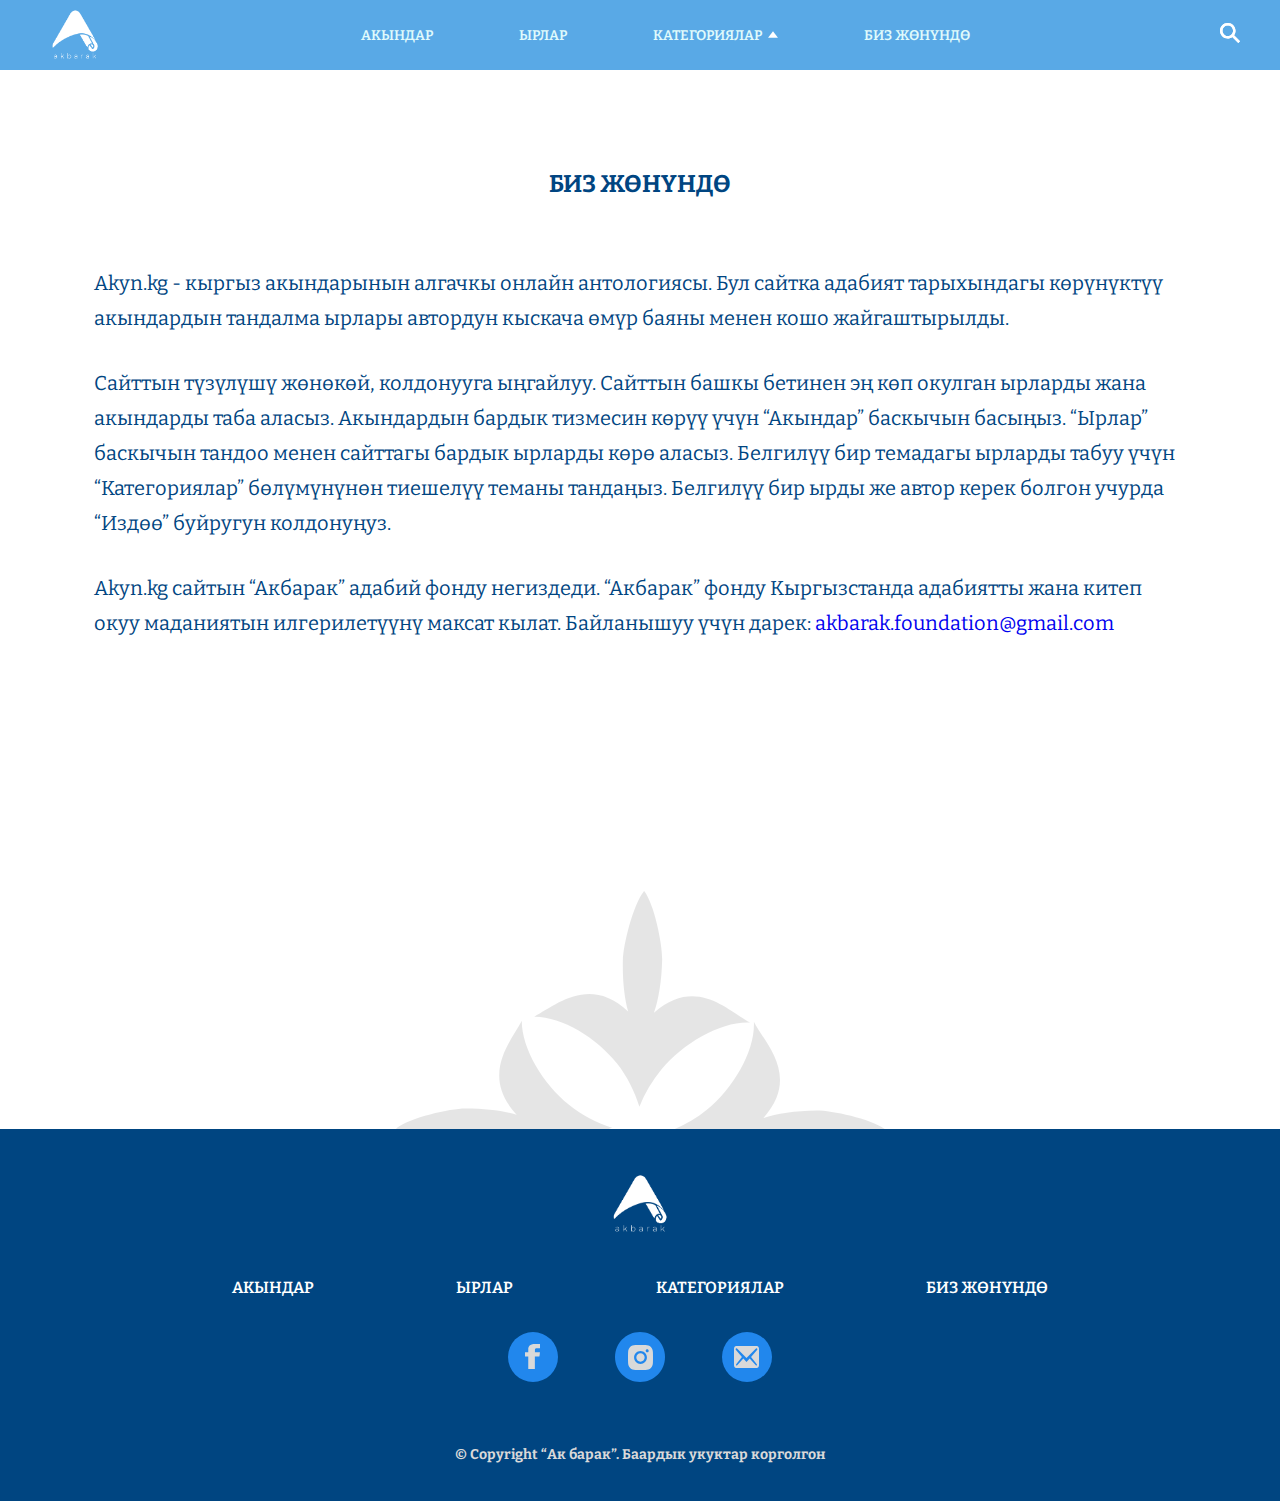
==== commit aec41f8f: "feat: divide sub-menu-list into 2 columns and change some styles in header" ====
--- a/about-us.html
+++ b/about-us.html
@@ -27,49 +27,54 @@
                                 <a class="nav__link" href="popular-poems.html">Ырлар</a>
                             </li>
                             <li class="nav__item">
-                                <a class="nav__link" href="#">КАТЕГОРИЯЛАР</a>
-                                <span class="nav__arrow arrow"></span>
-                                <ul class="sub-menu">
-                                    <li class="sub-menu__item">
-                                        <a href="" class="sub-menu__link active">Сүйүү жөнүндө</a>
-                                    </li>
-                                    <li class="sub-menu__item">
-                                        <a href="" class="sub-menu__link">Жашоо жөнүндө</a>
-                                    </li>
-                                    <li class="sub-menu__item">
-                                        <a href="" class="sub-menu__link">Табият жөнүндө</a>
-                                    </li>
-                                    <li class="sub-menu__item">
-                                        <a href="" class="sub-menu__link">Жаз жөнүндө</a>
-                                    </li>
-                                    <li class="sub-menu__item">
-                                        <a href="" class="sub-menu__link">Согуш жөнүндө</a>
-                                    </li>
-                                    <li class="sub-menu__item">
-                                        <a href="" class="sub-menu__link">Бакыт жөнүндө</a>
-                                    </li>
-                                    <li class="sub-menu__item">
-                                        <a href="" class="sub-menu__link">Достук жөнүндө</a>
-                                    </li>
-                                    <li class="sub-menu__item">
-                                        <a href="" class="sub-menu__link">Мекен жөнүндө</a>
-                                    </li>
-                                    <li class="sub-menu__item">
-                                        <a href="" class="sub-menu__link">Аялдар жөнүндө</a>
-                                    </li>
-                                    <li class="sub-menu__item">
-                                        <a href="" class="sub-menu__link">Эне жөнүндө</a>
-                                    </li>
-                                    <li class="sub-menu__item">
-                                        <a href="" class="sub-menu__link">Ата жөнүндө</a>
-                                    </li>
-                                    <li class="sub-menu__item">
-                                        <a href="" class="sub-menu__link">Бала жөнүндө</a>
-                                    </li>
-                                </ul>
+                                <a id="categoty-item" class="nav__link category-link" href="#">КАТЕГОРИЯЛАР
+                                </a>
+                                <svg class="nav__arrow" width="10" height="7" viewBox="0 0 14 9" fill="none" xmlns="http://www.w3.org/2000/svg">
+                                    <path d="M7 0L13.9282 9H0.0717969L7 0Z" fill="white"/>
+                                </svg>    
+                                <div class="sub-menu">
+                                    <ul class="sub-menu__list">
+                                        <li class="sub-menu__item">
+                                            <a href="category.html" class="sub-menu__link active">Сүйүү жөнүндө</a>
+                                        </li>
+                                        <li class="sub-menu__item">
+                                            <a href="" class="sub-menu__link">Жашоо жөнүндө</a>
+                                        </li>
+                                        <li class="sub-menu__item">
+                                            <a href="" class="sub-menu__link">Табият жөнүндө</a>
+                                        </li>
+                                        <li class="sub-menu__item">
+                                            <a href="" class="sub-menu__link">Жаз жөнүндө</a>
+                                        </li>
+                                        <li class="sub-menu__item">
+                                            <a href="" class="sub-menu__link">Согуш жөнүндө</a>
+                                        </li>
+                                        <li class="sub-menu__item">
+                                            <a href="" class="sub-menu__link">Бакыт жөнүндө</a>
+                                        </li>
+                                        <li class="sub-menu__item">
+                                            <a href="" class="sub-menu__link">Достук жөнүндө</a>
+                                        </li>
+                                        <li class="sub-menu__item">
+                                            <a href="" class="sub-menu__link">Мекен жөнүндө</a>
+                                        </li>
+                                        <li class="sub-menu__item">
+                                            <a href="" class="sub-menu__link">Аялдар жөнүндө</a>
+                                        </li>
+                                        <li class="sub-menu__item">
+                                            <a href="" class="sub-menu__link">Эне жөнүндө</a>
+                                        </li>
+                                        <li class="sub-menu__item">
+                                            <a href="" class="sub-menu__link">Ата жөнүндө</a>
+                                        </li>
+                                        <li class="sub-menu__item">
+                                            <a href="" class="sub-menu__link">Бала жөнүндө</a>
+                                        </li>
+                                    </ul>
+                                </div>
                             </li>
                             <li class="nav__item nav__item-page">
-                                <a class="nav__link" href="#">Биз жөнүндө</a>
+                                <a class="nav__link" href="about-us.html">Биз жөнүндө</a>
                             </li>
                         </ul>
                     </nav>
@@ -84,7 +89,7 @@
         </div>
         <form class="search-form">
             <div class="container search-form__inner">
-                <input id="text-input" type="search" placeholder="Текстти жазыңыз" value>
+                <input  id="text-input" type="search" placeholder="Текстти жазыңыз" value>
                 <img id="search-btn" src="./assets/icons/input-search.svg" alt="search icon">
             </div>
         </form> 
--- a/css/styles.min.css
+++ b/css/styles.min.css
@@ -1 +1 @@
-@import"https://fonts.googleapis.com/css2?family=Bitter:wght@400;500;600;700&display=swap";@import"https://fonts.googleapis.com/css2?family=Pacifico&display=swap";header{position:sticky}.header-wrapper{position:sticky;top:0;background-color:#59a9e6;z-index:5}.header-inner{display:-webkit-box;display:-ms-flexbox;display:flex;-webkit-box-align:center;-ms-flex-align:center;align-items:center;-webkit-box-pack:justify;-ms-flex-pack:justify;justify-content:space-between;padding:14px 0}.header-logo{position:relative;width:52px;height:52px;z-index:5;cursor:pointer}.header-logo img{width:100%;height:100%;-o-object-fit:fit;object-fit:fit}.nav__list{display:-webkit-box;display:-ms-flexbox;display:flex;-webkit-box-align:center;-ms-flex-align:center;align-items:center}.nav__item+.nav__item{margin-left:86px}.nav .nav__link:hover{color:#2187ed;-webkit-transition:all .3s ease;-o-transition:all .3s ease;transition:all .3s ease}.nav__link{font-weight:600;font-size:16px;line-height:29px;text-transform:uppercase;color:#e0fbfc}.nav__list>li:hover .sub-menu{display:block}.nav .sub-menu{display:none;position:absolute;top:40px;padding:40px 0px 0px 0px;z-index:4}.nav .sub-menu li{background-color:rgba(0,69,129,.9);padding:0px 12px;position:relative;z-index:auto}.nav .sub-menu li:first-child{padding-top:25px}.nav .sub-menu li:last-child{padding-bottom:25px}.nav .sub-menu__link+.nav .sub-menu__link{margin-top:14px}.nav .sub-menu__link{color:#fff;display:inline-block;width:268px;padding:21px 51px 21px 70px;border:1px solid #7a7676;border-width:0px 0px 1px 0px}.nav .sub-menu__link:hover{background-color:rgba(242,243,245,.1);color:#2187ed}.burger{display:none}.search-btn span{content:url("../assets/icons/search.svg");position:relative}.search-close{display:none;position:absolute;top:0px;-webkit-transform:translate(-62px, 0px);-ms-transform:translate(-62px, 0px);transform:translate(-62px, 0px);background-color:rgba(0,69,129,.1);padding:28px}.search-btn span.hide{opacity:0}.search-close.show{display:block}.search-form{position:absolute;top:36px;background-color:rgba(255,255,255,.6);width:100%;-webkit-transition:.3s;-o-transition:.3s;transition:.3s;overflow:auto}.search-form__inner{display:-webkit-box;display:-ms-flexbox;display:flex;-webkit-box-align:center;-ms-flex-align:center;align-items:center}.search-form input{width:96%;height:22px;border-style:none;margin:11px 0;background-color:rgba(0,0,0,0)}.search-form input:focus{outline:none}.search-form.input-show{top:80px}@media(max-width: 1024px){.header-logo{width:40px;height:40px}.nav__link{font-size:12px}.nav__link.parent{margin:0 8px 0 0}.nav__item+.nav__item{margin-left:60px}.nav__list>li:hover .sub-menu{display:none}.nav .sub-menu{display:none;top:40px;padding:27px 0px 0px 0px}.nav .sub-menu__link{font-size:12px;width:153px;padding:10px 11px 10px 29px}.nav .arrow{position:absolute;top:30px;width:0;height:0;border-top:5px solid #fff;border-right:5px solid rgba(0,0,0,0);border-left:5px solid rgba(0,0,0,0)}.nav .arrow.active{-webkit-transform:rotate(180deg);-ms-transform:rotate(180deg);transform:rotate(180deg)}body.touch .sub-menu.open{display:block}.search-btn span{width:18px;height:18px}.search-form{top:24px}.search-form input{width:95%}.search-form.input-show{top:67px}.search-close{top:0;-webkit-transform:translate(-54px, 0px);-ms-transform:translate(-54px, 0px);transform:translate(-54px, 0px);background-color:rgba(0,69,129,.1);padding:24px}.search-close img{width:16px;height:16px;position:relative;top:3px}}@media(max-width: 768px){header{position:sticky;top:0;z-index:5}.header-logo{-webkit-box-ordinal-group:2;-ms-flex-order:1;order:1}.burger{z-index:5;display:block;position:relative;width:32px;height:19px;cursor:pointer;-webkit-box-ordinal-group:1;-ms-flex-order:0;order:0}.burger span,.burger::before,.burger::after{position:absolute;left:0;width:100%;height:10%;background-color:#fff;-webkit-transition:all .3s ease 0s;-o-transition:all .3s ease 0s;transition:all .3s ease 0s;border-radius:2px}.burger::before,.burger::after{content:""}.burger::before{top:0px}.burger::after{bottom:0px}.burger span{top:50%;-webkit-transform:scale(1) translate(0px, -50%);-ms-transform:scale(1) translate(0px, -50%);transform:scale(1) translate(0px, -50%)}.burger.active span{-webkit-transform:scale(0) translate(0px, -50%);-ms-transform:scale(0) translate(0px, -50%);transform:scale(0) translate(0px, -50%)}.burger.active::before{top:50%;-webkit-transform:rotate(-45deg) translate(0px, -50%);-ms-transform:rotate(-45deg) translate(0px, -50%);transform:rotate(-45deg) translate(0px, -50%)}.burger.active::after{top:50%;-webkit-transform:rotate(45deg) translate(0px, 50%);-ms-transform:rotate(45deg) translate(0px, 50%);transform:rotate(45deg) translate(0px, 50%)}.nav{position:fixed;top:68px;left:-100%;width:320px;height:100%;background:rgba(0,69,129,.9);color:#fff;padding:90px 0px 30px 30px;-webkit-transition:left .3s ease 0s;-o-transition:left .3s ease 0s;transition:left .3s ease 0s;overflow:auto}.nav__list{display:block}.nav__item+.nav__item{margin-left:0px}.nav__item{max-width:260px;padding:16px 0px 16px 16px;border:1px solid #7a7676;border-width:0px 0px 1px 0px}.nav__link.parent{margin:0 128px 0 0}.nav .arrow{top:241px}.nav .sub-menu{position:relative;top:0;left:55px}.nav .sub-menu li{background-color:rgba(0,0,0,0)}.nav .sub-menu li:first-child{padding-top:0px}.nav .sub-menu li:last-child{padding-bottom:0px}.nav .sub-menu li:last-child .sub-menu__link{border-width:0px 0px 0px 0px}.nav.menu-show{left:0}.search-btn{-webkit-box-ordinal-group:3;-ms-flex-order:2;order:2}.search-form input{width:93%}.search-form img{width:18px;height:18px}}@media(max-width: 600px){.search-form input{width:91%}}@media(max-width: 500px){.search-form input{width:89%}}@media(max-width: 426px){.header-inner{padding:5px 0}.header-logo{width:33px;height:33px}.burger{width:20px;height:15px}.nav{top:43px;left:-100%;width:100%}.search-btn{width:15px;height:15px}.search-btn .search-close{top:1px;-webkit-transform:translate(-24px, 0px);-ms-transform:translate(-24px, 0px);transform:translate(-24px, 0px);background-color:rgba(0,69,129,.1);padding:11px}.search-form{top:4px}.search-form input{width:93%;margin:7px 0}.search-form input::-webkit-input-placeholder{font-size:10px}.search-form input::-moz-placeholder{font-size:10px}.search-form input:-ms-input-placeholder{font-size:10px}.search-form input::-ms-input-placeholder{font-size:10px}.search-form input::placeholder{font-size:10px}.search-form img{width:16px;height:16px}.search-form.input-show{top:43px}}@media(max-width: 360px){.search-btn .search-close{-webkit-transform:translate(-19px, 0px);-ms-transform:translate(-19px, 0px);transform:translate(-19px, 0px)}}.footer{background-color:#004581}.footer__inner{margin:40px 0 38px 0}.footer__logo{width:70px;margin:0 auto}.footer__logo-link{text-decoration:none}.footer__logo img{width:100%}.footer__nav{width:68%;margin:35px auto}.footer__menu-list{max-width:100%;list-style:none;display:-webkit-box;display:-ms-flexbox;display:flex;-webkit-box-align:center;-ms-flex-align:center;align-items:center;-webkit-box-pack:justify;-ms-flex-pack:justify;justify-content:space-between}.footer__menu-link{font-weight:600;font-size:16px;color:#fff;text-decoration:none;text-transform:uppercase}@media(max-width: 768px){.footer__inner{margin:20px 0}.footer__nav{width:68%;margin:20px auto}.footer__menu-link{font-size:12px;line-height:17px}}@media(max-width: 550px){.footer__menu-list{-webkit-box-orient:vertical;-webkit-box-direction:normal;-ms-flex-direction:column;flex-direction:column}.footer__menu-item+.footer__menu-item{margin-top:12px}}@media(max-width: 425px){.footer__logo{width:55px}.footer__menu-link{font-size:10px}.footer__nav{margin:28px auto 20px auto}}.social-menu{max-width:22%;margin:0 auto;display:-webkit-box;display:-ms-flexbox;display:flex;-webkit-box-align:center;-ms-flex-align:center;align-items:center;-webkit-box-pack:justify;-ms-flex-pack:justify;justify-content:space-between;list-style:none}@media(max-width: 1040px){.social-menu{max-width:30%}}@media(max-width: 768px){.social-menu__item img{width:30px;height:30px}}@media(max-width: 520px){.social-menu{max-width:50%}}.copyright{font-family:"Bitter";font-style:normal;font-weight:700;font-size:20px;line-height:24px;color:#004581;text-align:center;font-size:14px;line-height:17px;color:#d9d9d9;margin-top:60px}@media(max-width: 768px){.copyright{font-size:10px;margin-top:30px}}@media(max-width: 425px){.copyright{font-size:8px;margin-top:29px}}.topscreen__wrapper{background-image:url("../assets/images/banner-bgk.jpg");background-repeat:no-repeat;background-position:center}.topscreen-inner{margin:0px 0 123px 0}.topscreen-text{width:50%;margin:182px auto 0 0}.topscreen-text .title{font-style:normal;font-weight:600;font-size:24px;line-height:29px;color:#fff}.topscreen-text .description{margin:63px 0 82px 0;font-style:normal;font-weight:600;font-size:20px;line-height:24px;color:#fff}.topscreen-text .btn{padding:14px 41px;background:#f8a324;border:none;border-radius:9px;font-family:"Bitter";font-style:normal;font-weight:600;font-size:20px;line-height:24px;color:#fff}.topscreen-text .btn a{color:#fff}@media(max-width: 768px){.topscreen-inner{margin:16px auto 100px auto}.topscreen__wrapper{background-image:url("../assets/images/banner-tablet.png");background-repeat:no-repeat;background-position:center 0px}.topscreen-text{width:60%;margin:88px auto 0 auto}.topscreen-text .title{font-style:normal;font-weight:600;line-height:29px;text-align:center}.topscreen-text .description{width:70%;margin:34px auto 50px auto;font-size:16px;text-align:center}.topscreen-text .btn{font-size:14px;padding:10px 30px;display:block;margin:0 auto}}@media(max-width: 575px){.topscreen-text .topscreen-text{width:100%}.topscreen-text .title{font-size:16px;line-height:20px}.topscreen-text .description{font-size:12px;line-height:15px}.topscreen-text .btn{font-size:14px;line-height:17px;color:#fff}}@media(max-width: 375px){.topscreen-inner{margin:16px 0 40px 0}.topscreen-text{width:100%;margin:54px auto 0 auto}.topscreen-text .title{max-width:55%;margin:0 auto;font-style:normal;font-weight:600;font-size:10px;line-height:12px;text-align:center}.topscreen-text .description{max-width:55%;margin:25px auto 25px auto;font-size:9px;line-height:11px;text-align:center}.topscreen-text .btn{padding:5px 93px;font-size:12px;line-height:14px;color:#fff;border-radius:2.63px}}@media(max-width: 320px){.topscreen-inner{margin:8px 0 27px 0}.topscreen__wrapper{background-image:url("../assets/images/small-banner.png");background-repeat:no-repeat;background-position:center 0px}.topscreen-text .btn{padding:5px 93px;font-size:12px;line-height:14px;color:#fff}}.poem .poem-inner{width:590px;margin:134px auto 100px auto}.poem__line p,.poem__author{font-family:"Pacifico",cursive;font-style:normal;font-weight:400;font-size:24px;line-height:42px;color:rgba(0,0,0,.65)}.poem__line p{position:relative;width:498px;margin:0 auto}.poem .tracery{content:url("../assets/icons/poem-line-ornament.svg");position:absolute;top:800px;-webkit-transform:translate(550px, 0px);-ms-transform:translate(550px, 0px);transform:translate(550px, 0px);width:316px;height:316px}.poem__author{text-align:right;padding:12px 0 0 0}@media(max-width: 1170px){.poem .tracery{top:800px;-webkit-transform:translate(550px, 0px);-ms-transform:translate(550px, 0px);transform:translate(550px, 0px);width:235px;height:235px}}@media(max-width: 1024px){.poem .tracery{top:800px;-webkit-transform:translate(420px, 0px);-ms-transform:translate(420px, 0px);transform:translate(420px, 0px)}}@media(max-width: 768px){.poem .poem-inner{width:296px;margin:89px auto 40px auto}.poem__line p,.poem__author{font-size:14px;line-height:25px}.poem__line p{width:291px;margin:0 auto}.poem .tracery{top:614px;-webkit-transform:translate(280px, 0px);-ms-transform:translate(280px, 0px);transform:translate(280px, 0px);width:150px;height:150px}}@media(max-width: 600px){.tracery{display:none}}@media(max-width: 425px){.poem .poem-inner{width:260px;margin:34px auto 50px auto}.poem__line p,.poem__author{font-size:12px;line-height:21px}.poem__line p{width:250px;margin:0 auto}}.slide{background-color:#efede9;max-width:1038px;width:100%;margin:80px auto;background:#efede9;-webkit-box-shadow:0px 4px 10px rgba(0,0,0,.25);box-shadow:0px 4px 10px rgba(0,0,0,.25);border-radius:20px;padding:30px 0px 80px 0px}.slide__inner{width:100%;margin:0px auto}.slide__tracery{content:url("../assets/icons/half-tracery.svg");position:absolute;rotate:90deg;top:1315px;-webkit-transform:translate(0px, 64px);-ms-transform:translate(0px, 64px);transform:translate(0px, 64px);width:250px}.slide-content{margin:0 73px;overflow:hidden;padding:10px 5px 30px 5px}.slide h2{font-family:"Bitter";font-style:normal;font-weight:700;font-size:24px;color:#fff;text-align:center;text-transform:uppercase;color:#004581;font-size:24px;text-transform:uppercase;padding:50px 0}.card{background:#efede9;border-radius:15px;-webkit-box-shadow:0px 2px 3px rgba(0,0,0,.3);box-shadow:0px 2px 3px rgba(0,0,0,.3)}.image-content,.card-content{display:-webkit-box;display:-ms-flexbox;display:flex;-webkit-box-orient:vertical;-webkit-box-direction:normal;-ms-flex-direction:column;flex-direction:column;-webkit-box-align:center;-ms-flex-align:center;align-items:center}.image-content{padding:22px 0 25px 0}.card-image{height:150px;width:150px;border-radius:50%}.card-image img{height:100%;width:100%;-o-object-fit:cover;object-fit:cover;border-radius:50%}.card-content{row-gap:23px;padding:25px 0 22px 0}.card-content h4{font-family:"Bitter";font-style:normal;font-weight:700;font-size:20px;line-height:24px;color:#004581;text-align:center}.card-content p{font-family:"Bitter";font-style:normal;font-weight:700;font-size:20px;line-height:24px;color:#004581;text-align:center;font-weight:400}.swiper-navBtn{color:#004581;-webkit-transition:color .3s ease;-o-transition:color .3s ease;transition:color .3s ease}.swiper-navBtn:hover{color:#59a9e6}.swiper-button-next.swiper-navBtn:after,.swiper-button-prev.swiper-navBtn:after{font-size:30px}.swiper-button-next.swiper-navBtn{top:45%}.swiper-button-prev.swiper-navBtn{top:45%}.swiper-pagination.swiper-pagination-bullets.slide-pag{bottom:5px}.swiper-pagination-horizontal.swiper-pagination-bullets.swiper-pagination-bullet{background-color:#004581}@media(max-width: 1075px){.card-content h4,.card-content p{font-size:18px}}@media(max-width: 840px){.slide__tracery{top:1360px;-webkit-transform:translate(0px, 64px);-ms-transform:translate(0px, 64px);transform:translate(0px, 64px)}}@media(max-width: 768px){.slide{max-width:650px;width:100%;background-size:300px 300px;background-position:top -73% left -20%}.slide__inner{width:95%;margin:0px auto}.slide__tracery{rotate:180deg;top:953px;-webkit-transform:translate(-20px, 64px);-ms-transform:translate(-20px, 64px);transform:translate(-20px, 64px)}.slide-content{margin:0 32px;overflow:hidden;padding:10px 5px 30px 5px}.slide h2{font-size:18px;padding:30px 0}.card-image{height:118px;width:118px}.image-content{padding:18px 0 20px 0}.card-content{row-gap:10px;padding:20px 0 30px 0}.card-content h4,.card-content p{font-size:14px}.swiper-button-next.swiper-navBtn:after,.swiper-button-prev.swiper-navBtn:after{font-size:20px !important}.swiper-pagination.swiper-pagination-bullets.slide-pag{bottom:0px !important}}@media(max-width: 760px){.slide{background-image:none;max-width:350px}.slide__inner{width:90%;margin:0px auto}.slide__tracery{display:none}}@media(max-width: 426px){.slide{max-width:300px;width:100%;margin:50px auto;padding:30px 0px 30px 0px}.slide h2{font-size:14px;padding:20px 0}.slide-content{padding:10px 5px 42px 5px}.card-image{height:80px;width:80px}.image-content{padding:28px 0 12px 0}.card-content{row-gap:24px;padding:12px 0 42px 0}.card-content h4,.card-content p{font-size:12px}.swiper-pagination.swiper-pagination-bullets.slide-pag{bottom:20px !important}}@media(max-width: 350px){.slide__inner{width:100%}}.popular-poems h2{font-family:"Bitter";font-style:normal;font-weight:700;font-size:24px;color:#fff;text-align:center;text-transform:uppercase;color:#004581;margin:0 0 62px 0}.popular-poems__inner{margin:100px 0 122px 0}.popular-poems__gallery{display:grid;grid-template-columns:repeat(2, 1fr);-webkit-column-gap:24px;-moz-column-gap:24px;column-gap:24px;margin:0 0 99px 0}.popular-poems .gallery-card__inner{max-width:366px;display:-webkit-box;display:-ms-flexbox;display:flex;-webkit-box-align:center;-ms-flex-align:center;align-items:center;gap:46px;margin:22px auto;cursor:pointer}.popular-poems .gallery-card img{width:150px;height:150px;border-radius:50%}.popular-poems .poem-details h4,.popular-poems .poem-details p{font-family:"Bitter";font-style:normal;font-weight:700;font-size:20px;line-height:24px;color:#004581;text-align:center;line-height:28px;text-align:left}.popular-poems .poem-details h4{margin:0 0 16px 0;font-size:20px}.popular-poems .poem-details p{font-size:16px;color:rgba(0,0,0,.65)}.popular-poems__inner .section-button{position:relative;z-index:5}.popular-poems__tracery{content:url("../assets/icons/half-tracery.svg");position:absolute;top:2900px;-webkit-transform:translate(355px, 0px);-ms-transform:translate(355px, 0px);transform:translate(355px, 0px)}@media(max-width: 768px){.popular-poems{background-size:300px 300px;background-position:top 40% right 55%;background-repeat:no-repeat}.popular-poems__inner{margin:80px 0 122px 0}.popular-poems h2{font-size:18px;margin:0 0 53px 0}.popular-poems .gallery-card__inner{max-width:264px;gap:18px}.popular-poems .poem-details h4{font-size:14px;line-height:17px}.popular-poems .poem-details p{font-size:12px}.popular-poems__gallery{margin:0 0 59px 0}.popular-poems .gallery-card img{width:118px;height:118px}.popular-poems__tracery{width:300px;top:20px;-webkit-transform:translate(-196px, 0px);-ms-transform:translate(-196px, 0px);transform:translate(-196px, 0px)}}@media(max-width: 660px){.popular-poems__inner{margin:80px 0 71px 0}.popular-poems__gallery{grid-template-columns:repeat(1, 1fr);margin:0 0 60px 0}.popular-poems__tracery{display:none}}@media(max-width: 426px){.popular-poems{background-size:250px 250px;background-position:top 40% right -60%}.popular-poems h2{font-size:14px;margin:0 0 30px 0}.popular-poems .gallery-card img{width:60px;height:60px}.popular-poems .gallery-card__inner{max-width:189px;gap:23px}.popular-poems .poem-details h4{font-size:12px;margin:0 0 7px 0}.popular-poems .poem-details p{font-size:10px;line-height:12px}}.section-button{padding:14px 41px;background:#f8a324;border:none;border-radius:9px;font-family:"Bitter";font-style:normal;font-weight:600;font-size:20px;line-height:24px;color:#fff;display:block;margin:0 auto;cursor:pointer}.section-button a{color:#fff}@media(max-width: 768px){.section-button{font-size:14px;line-height:17px;padding:13px 28px;margin:0 auto}}@media(max-width: 425px){.section-button{width:100%;font-size:12px;line-height:14px;padding:5px 28px;border-radius:2.63px}}.popular-poems-page__tracery1{position:absolute;top:-50px;right:100px}.popular-poems-page__tracery2{position:absolute;bottom:-240px;left:300px}.search-input{background-color:rgba(0,0,0,0);border:1px solid rgba(122,118,118,.85);margin:24px auto 0px auto}@media(max-width: 768px){.popular-poems-page{position:relative}.popular-poems-page__tracery1{width:280px;height:280px;position:absolute;top:-20px;right:-110px}.popular-poems-page__tracery2{width:280px;height:280px;position:absolute;bottom:-120px;left:30px}}@media(max-width: 425px){.popular-poems-page__tracery1{width:168px;height:168px;position:absolute;top:43px;right:0px}.popular-poems-page__tracery2{width:168px;height:168px;position:absolute;bottom:-120px;left:30px}}.poets{margin-bottom:107px}.poets__inner h2{font-family:"Bitter";font-style:normal;font-weight:700;font-size:24px;color:#fff;text-align:center;text-transform:uppercase;color:#004581;margin:100px 0 62px 0}.poets__gallery{margin:0 auto 100px auto;display:grid;grid-template-columns:auto auto auto auto;gap:40px}.poets__gallery .card{-webkit-box-shadow:none;box-shadow:none;background-color:#fff;cursor:pointer;-webkit-transition:all .3s ease;-o-transition:all .3s ease;transition:all .3s ease}.poets .card:hover{background-color:#efede9}@media(max-width: 976px){.poets__gallery{width:598px;grid-template-columns:284px 284px}}@media(max-width: 768px){.poets{margin-bottom:66px}.poets__gallery{width:460px;grid-template-columns:210px 210px;gap:40px;margin-bottom:66px}.poets h2{font-size:20px;margin:60px 0 53px 0}}@media(max-width: 524px){.poets h2{font-size:14px;margin:37px 0 22px 0}.poets__gallery{width:260px;grid-template-columns:260px;gap:20px;margin:0 auto 80px auto}.poets .card{display:-webkit-box;display:-ms-flexbox;display:flex;-webkit-box-orient:vertical;-webkit-box-direction:normal;-ms-flex-direction:column;flex-direction:column;-webkit-box-align:center;-ms-flex-align:center;align-items:center;gap:21px}.poets .image-content{padding:8px 0 8px 8px}.poets .card-content{padding:0px}}.profile{background-color:#f2f3f5;margin:45px 0;background-image:url("../assets/icons/tracery.svg");background-size:400px 400px;background-position:top 50% right 0%;background-repeat:no-repeat}.profile__inner{max-width:1064px;margin:18px auto}.profile__content{max-width:751px;display:-webkit-box;display:-ms-flexbox;display:flex;-webkit-box-align:center;-ms-flex-align:center;align-items:center;-webkit-box-pack:justify;-ms-flex-pack:justify;justify-content:space-between}.profile-date .poet-profile h4{font-family:"Bitter";font-style:normal;font-weight:700;font-size:20px;line-height:24px;color:#004581;text-align:center;font-size:24px;margin-bottom:28px;text-align:center}.profile-date .poet-profile p{font-family:"Bitter";font-style:normal;font-weight:400;font-size:24px;color:#004581;text-align:center}.profile-btn{display:-webkit-box;display:-ms-flexbox;display:flex;gap:20px;margin-top:64px}.profile-btn button{width:210px;height:54px;border-radius:15px;border-style:none;cursor:pointer}.profile-btn1 a,.profile-btn2 a{font-family:"Bitter";font-style:normal;font-weight:600;font-size:24px;color:#fff}.profile-btn1{background-color:#f8a324}.profile-btn2{background-color:#bc6c25}@media(max-width: 1170px){.profile{background-position:top 50% right -10%}}@media(max-width: 768px){.profile{background-size:280px 280px;background-position:top 50% right -10%}.profile .profile-img{height:150px;width:150px;border-radius:50%}.profile .profile-img img{width:100%;height:100%}.profile__content{max-width:529px}.profile-date .poet-profile h4{font-size:22px;margin-bottom:24px}.profile-date .poet-profile p{font-size:18px}.profile-btn{display:-webkit-box;display:-ms-flexbox;display:flex;gap:50px;margin-top:33px}.profile-btn button{width:143px;height:45px}.profile-btn1 a,.profile-btn2 a{font-size:16px}}@media(max-width: 600px){.profile{background-image:none}.profile__content{display:-webkit-box;display:-ms-flexbox;display:flex;-webkit-box-orient:vertical;-webkit-box-direction:normal;-ms-flex-direction:column;flex-direction:column;row-gap:24px;-webkit-box-align:center;-ms-flex-align:center;align-items:center;-webkit-box-pack:justify;-ms-flex-pack:justify;justify-content:space-between}.profile-date{width:80%}.profile-date .poet-profile h4{font-size:16px;margin-bottom:18px}.profile-date .poet-profile p{font-size:12px}.profile-btn1 a,.profile-btn2 a{font-size:12px}.profile-btn{display:-webkit-box;display:-ms-flexbox;display:flex;-webkit-box-orient:vertical;-webkit-box-direction:normal;-ms-flex-direction:column;flex-direction:column;gap:20px;margin-top:24px}.profile-btn button{width:100%;height:24px;border-radius:3px}}.profile-gallery{margin-bottom:100px}.profile-gallery__wrapper{display:grid;grid-template-columns:48.8% 48.8%;gap:20px;margin-bottom:100px}.profile-gallery__card:hover{background:#f4f5f6;border-radius:20px}.profile-gallery__card{padding:39px 68px;cursor:pointer}.profile-gallery__card-details{max-width:450px}.profile-gallery__card-details h4{font-family:"Bitter";font-style:normal;font-weight:700;font-size:20px;line-height:24px;color:#004581;text-align:center;font-weight:500;font-size:22px;color:#2187ed;text-align:center}.profile-gallery__card-details .poem-container{text-align:center}.profile-gallery__card-details p{font-family:"Bitter";font-style:normal;font-weight:700;font-size:20px;line-height:24px;color:#004581;text-align:center;font-weight:400;line-height:30px;color:#004581;white-space:pre-line;display:inline-block;text-align:left}@media(max-width: 1170px){.profile-gallery__card-detail{display:-webkit-box;display:-ms-flexbox;display:flex;-webkit-box-orient:vertical;-webkit-box-direction:normal;-ms-flex-direction:column;flex-direction:column;row-gap:23px}.profile-gallery__card{padding:59px 0px}.profile-gallery__card-details h4{font-size:20px}.profile-gallery__card-details p{font-size:18px}}@media(max-width: 768px){.profile-gallery{margin-bottom:66px}.profile-gallery__wrapper{margin-bottom:66px}.profile-gallery__card-detail img{width:118px;height:118px}.profile-gallery__card{padding:18px 17px}}@media(max-width: 600px){.profile-gallery{margin-bottom:50px}.profile-gallery__wrapper{width:60%;display:grid;grid-template-columns:auto;gap:20px;margin:0 auto 50px auto}.profile-gallery__card-details h4{font-size:14px}.profile-gallery__card-details p{font-size:12px;line-height:25px}}@media(max-width: 600px){.profile-gallery__wrapper{width:70%}}.poem-block__wrapper{display:-webkit-box;display:-ms-flexbox;display:flex}.poem-block__inner{width:80%;margin:0 auto}.poem-block h4{font-family:"Bitter";font-style:normal;font-weight:700;font-size:24px;color:#fff;text-align:center;text-transform:uppercase;color:#004581;text-transform:capitalize}.poem-block h4:nth-last-child(2){margin:28px 0px 50px 0px}.poem-block pre{font-family:"Bitter";font-style:normal;font-weight:700;font-size:20px;line-height:24px;color:#004581;text-align:center;font-weight:400;color:#004581;font-size:20px;line-height:40px;text-transform:normal;text-align:left;display:-webkit-box;display:-ms-flexbox;display:flex;-webkit-box-pack:center;-ms-flex-pack:center;justify-content:center}@media(max-width: 768px){.poem-block h4{font-size:22px}.poem-block pre{font-size:18px;line-height:30px}}@media(max-width: 600px){.poem-block h4{font-size:16px}.poem-block pre{font-size:14px;line-height:25px}}.poet-life__wrapper{display:-webkit-box;display:-ms-flexbox;display:flex}.poet-life__inner{width:80%;margin:0 auto 100px auto}.poet-life h4{font-family:"Bitter";font-style:normal;font-weight:700;font-size:24px;color:#fff;text-align:center;text-transform:uppercase;color:#004581;text-transform:uppercase}.poet-life h4:nth-last-child(2){margin:28px 0px 50px 0px}.poet-life__description p{font-family:"Bitter";font-style:normal;font-weight:700;font-size:20px;line-height:24px;color:#004581;text-align:center;font-weight:400;color:#004581;font-size:20px;line-height:40px;text-transform:normal;text-align:left;display:-webkit-box;display:-ms-flexbox;display:flex;-webkit-box-pack:center;-ms-flex-pack:center;justify-content:center;margin-top:30px}.poet-life p+p{margin-top:30px}@media(max-width: 768px){.poet-life__inner{margin:0 auto 50px auto}.poet-life h4{font-size:18px}.poet-life__description p{font-size:16px;line-height:40px}}@media(max-width: 600px){.poet-life h4{font-size:16px}.poet-life__description p{font-size:14px;line-height:25px}.poet-life p+p{margin-top:15px}}.sticky-block{margin-top:110px;cursor:pointer}.sticky-block__comment{margin-bottom:17px}.sticky-block img{width:50px;height:50px}@media(max-width: 768px){.sticky-block img{width:40px;height:40px}}@media(max-width: 600px){.sticky-block img{width:30px;height:30px}.sticky-block__comment{margin-bottom:10px}}.search-result{display:-webkit-box;display:-ms-flexbox;display:flex;-webkit-box-orient:vertical;-webkit-box-direction:normal;-ms-flex-direction:column;flex-direction:column;margin-top:50px}.search-result label{font-family:"Bitter";font-style:normal;font-weight:700;font-size:20px;line-height:24px;color:#004581;text-align:center;text-align:left;color:rgba(0,69,129,.35);margin-bottom:14px}.search-result__input{display:-webkit-box;display:-ms-flexbox;display:flex;-webkit-box-align:center;-ms-flex-align:center;align-items:center;border:1px solid #d9d9d9;padding:10px 25px;margin-bottom:50px}.search-result__input input{width:100%;border:none}.search-result__input input:focus{outline:none}.search-result__input img.hide{display:none}.search-result__date{margin-bottom:100px}.not-find{display:none}.not-find.open{display:block}.not-find p{font-family:"Bitter";font-style:normal;font-weight:700;font-size:20px;line-height:24px;color:#004581;text-align:center;text-transform:uppercase;font-weight:500}.tab-btns{margin-bottom:48px}.tab-btns .tab-btn{font-family:"Bitter";font-style:normal;font-weight:700;font-size:20px;line-height:24px;color:#004581;text-align:center;font-size:20px;width:210px;height:54px;border:1px solid #d9d9d9;border-radius:15px;background-color:rgba(0,0,0,0)}.tab-btns .tab-btn+.tab-btn{margin-left:77px}.tab-btns .tab-btn.active{background-color:#d9d9d9}.show{display:block}.hide{display:none}.search-list{width:93%;margin:0 auto}.search-list ul{margin-bottom:80px}.search-list__item{width:40%;list-style-type:disc;font-size:20px;color:#004581}.search-list__item+.search-list__item{margin-top:50px}.search-list__item h5,.search-list__item p,.search-list__item h6{font-family:"Bitter";font-style:normal;font-weight:700;font-size:20px;line-height:24px;color:#004581;text-align:center;text-align:left}.search-list__item h5{font-size:18px;font-weight:500;text-transform:uppercase}.search-list__item p{font-weight:400;font-size:18px;margin:10px 0px}.search-list__item h6{font-size:14px}@media(max-width: 768px){.search-result label{font-size:18px}.tab-btns{margin-bottom:48px}.tab-btns .tab-btn{font-size:16px;width:143px;height:45px}.search-list{width:93%;margin:0 auto}.search-list ul{margin-bottom:80px}.search-list__item{width:80%;list-style-type:disc;font-size:20px;color:#004581}.search-list__item h5{font-size:16px;font-weight:500;text-transform:uppercase}.search-list__item p{font-weight:400;font-size:16px;margin:10px 0px}.search-list__item h6{font-size:14px}}@media(max-width: 600px){.search-result label{font-size:16px}.search-result__input img{width:15px;height:15px}.tab-btns{margin-bottom:48px;text-align:center}.tab-btns .tab-btn{font-size:14px;width:143px;height:45px}.search-list ul{margin-bottom:80px}.search-list__item{width:80%;list-style-type:disc;font-size:20px;color:#004581}.search-list__item h5{font-size:14px;font-weight:500;text-transform:uppercase}.search-list__item p{font-weight:400;font-size:14px;margin:10px 0px}.search-list__item h6{font-size:12px}}@media(max-width: 475px){.tab-btns .tab-btn{font-size:14px;width:120px;height:35px;border-radius:10px}.tab-btns .tab-btn+.tab-btn{margin-left:10px}}.hidden{display:none}.pagination-container{display:-webkit-box;display:-ms-flexbox;display:flex;-webkit-box-align:center;-ms-flex-align:center;align-items:center;-webkit-box-pack:center;-ms-flex-pack:center;justify-content:center}.pagination-number{font-size:1.5rem;background-color:rgba(0,0,0,0);border:none;margin:.25rem .5rem;cursor:pointer;height:2.5rem;width:2.5rem;border-radius:50%;color:#004581}.pagination-button{border:none;margin:.25rem .25rem;cursor:pointer;height:2.5rem;width:2.5rem;border-radius:50%;background:rgba(0,0,0,0)}.pagination-button:hover,.pagination-number:hover{background:#d9d9d9}.disabled:hover{background:rgba(0,0,0,0)}.pagination-button svg.disable{opacity:.3}.pagination-button img{vertical-align:middle}.pagination-number.active{color:#fff;background:#004581;border-radius:50%}@media(max-width: 768px){.pagination-number{font-size:1.3rem;height:2rem;width:2rem}.pagination-button{border:none;margin:.25rem .25rem;cursor:pointer;height:2rem;width:2rem;border-radius:50%;background:#d9d9d9}.pagination-button svg{height:19.5px;width:8.03px}}@media(max-width: 425px){.pagination-number{font-size:.8rem}.pagination-button{border:none;margin:.25rem .25rem;cursor:pointer;height:1.5rem;width:1.5rem;border-radius:50%;background:#d9d9d9}.pagination-button svg{height:15.5px;width:3.43px}}.about__inner{width:91%;margin:100px auto 0px auto;position:relative;z-index:-1}.about h2{font-family:"Bitter";font-style:normal;font-weight:700;font-size:24px;color:#fff;text-align:center;text-transform:uppercase;color:#004581;margin-bottom:68px;position:relative}.about__descrip{margin-bottom:250px}.about__descrip p{font-family:"Bitter";font-style:normal;font-weight:700;font-size:20px;line-height:24px;color:#004581;text-align:center;font-weight:400;font-size:20px;text-align:left;line-height:35px}.about__descrip p+p{margin-top:30px}.about__tracery{content:url("../assets/icons/half-tracery.svg");position:relative;top:0px;width:489px;margin:0 auto}@media(max-width: 768px){.about h2{font-size:18px;margin-bottom:49px}.about__descrip p{font-size:16px;line-height:30px}.about p+p{margin-top:25px}}@media(max-width: 425px){.about__inner{margin:50px 20px 350px 20px}.about h2{font-size:16px;margin-bottom:25px}.about__descrip p{font-size:14px;line-height:25px}.about p+p{margin-top:20px}}.modal{position:fixed;top:0;left:0;width:100%;height:100%;overflow:hidden;background-color:rgba(0,0,0,.5);display:none;z-index:3}.modal__dialog{max-width:560px;margin:120px auto}.modal__content{position:relative;width:100%;background-color:#fff;padding:30px;border-radius:10px}.modal .share{display:-webkit-box;display:-ms-flexbox;display:flex;-webkit-box-pack:justify;-ms-flex-pack:justify;justify-content:space-between;-webkit-box-align:center;-ms-flex-align:center;align-items:center}.modal .share p{font-family:"Bitter";font-style:normal;font-weight:700;font-size:20px;line-height:24px;color:#004581;text-align:center;font-size:22px;font-weight:600}.modal .social-media-block{width:60%;margin:40px auto;display:-webkit-box;display:-ms-flexbox;display:flex;-webkit-box-pack:justify;-ms-flex-pack:justify;justify-content:space-between;padding:30px;border:1px solid rgba(0,69,129,.35);border-radius:10px}.modal .social-media-block img{width:50px;height:50px}.modal .share-site-link{position:relative;width:80%;margin:0 auto 20px auto;display:-webkit-box;display:-ms-flexbox;display:flex;-webkit-box-align:center;-ms-flex-align:center;align-items:center;-webkit-box-pack:justify;-ms-flex-pack:justify;justify-content:space-between;border:1px solid rgba(0,69,129,.35);border-radius:10px;padding:10px 20px}.modal .share-site-link input{font-size:20px;border:none}.modal .share-site-link input:focus{outline:none}.modal .copy-popup{position:absolute;top:295px;-webkit-transform:translate(400px, 0px);-ms-transform:translate(400px, 0px);transform:translate(400px, 0px);width:20%;background-color:#59a9e6;border-radius:3px;display:none}.modal .copy-popup p{font-family:"Bitter";font-style:normal;font-weight:700;font-size:20px;line-height:24px;color:#004581;text-align:center;font-size:14px;font-weight:400;color:#000;margin:5px 0px;text-align:center}.modal .copy-popup.show{display:block}.modal.show{display:block}@media(max-width: 768px){.modal__dialog{max-width:450px;margin:120px auto}.modal .share p{font-size:18px}.modal .social-media-block{width:60%}.modal .social-media-block img{width:40px;height:40px}.modal .share-site-link input{font-size:16px}}@media(max-width: 600px){.modal__dialog{max-width:300px;margin:120px auto}.modal__content{padding:15px}.modal .share p{font-size:14px}.modal .social-media-block{width:60%;margin:20px auto;padding:15px}.modal .social-media-block img{width:30px;height:30px}.modal .share-site-link input{font-size:12px}}.comment__wrapper{margin:40px 0 80px 0px;padding-left:20px}.comment__form{width:80%}.comment__name{width:50%;height:40px;font-family:"Bitter";text-align:left;padding:0 10px;border:.935156px solid rgba(0,69,129,.35)}.comment__name:focus{outline:none}.comment__body{margin:21px 0;width:100%;padding:10px;font-family:"Bitter";border:.935156px solid rgba(0,69,129,.35);text-align:left;resize:none}.comment__body::-webkit-input-placeholder{font-family:"Bitter"}.comment__body::-moz-placeholder{font-family:"Bitter"}.comment__body:-ms-input-placeholder{font-family:"Bitter"}.comment__body::-ms-input-placeholder{font-family:"Bitter"}.comment__body::placeholder{font-family:"Bitter"}.comment__body:focus{outline:none}.comment__submit{display:block;margin-left:auto;font-family:"Bitter";font-style:normal;font-weight:700;font-size:20px;line-height:24px;color:#004581;text-align:center;font-size:16px;color:#fff;padding:14px 41px;background-color:#f8a324;border-radius:8px;border:rgba(0,0,0,0)}.comment__counter{font-family:"Bitter";font-style:normal;font-weight:700;font-size:20px;line-height:24px;color:#004581;text-align:center;font-weight:400;font-size:14px;color:rgba(0,69,129,.55);text-align:left;margin-bottom:10px}.comment hr{border:1px solid #f8a324}.comment__field{margin:30px 0px 0px 0px;padding-left:25px}.comment__field-name{font-family:"Bitter";font-style:normal;font-weight:700;font-size:20px;line-height:24px;color:#004581;text-align:center;font-weight:600;font-size:14px;text-align:left}.comment__field-body{font-family:"Bitter";font-style:normal;font-weight:700;font-size:20px;line-height:24px;color:#004581;text-align:center;font-weight:400;font-size:14px;text-align:left;margin:0px 0px 10px 0px}.comment .feedback-group{width:20%;display:-webkit-box;display:-ms-flexbox;display:flex;-webkit-box-align:center;-ms-flex-align:center;align-items:center;-webkit-box-pack:justify;-ms-flex-pack:justify;justify-content:space-between}.comment .feedback-group p{font-family:"Bitter";font-size:12px;color:#004581}.comment .feedback-group .like-group{display:-webkit-box;display:-ms-flexbox;display:flex;gap:15px}.comment .feedback-group .like-item,.comment .feedback-group .dislike-item{display:-webkit-box;display:-ms-flexbox;display:flex;-webkit-box-align:center;-ms-flex-align:center;align-items:center;gap:5px}.comment .feedback-group .reply{font-family:"Bitter";font-style:normal;font-weight:700;font-size:20px;line-height:24px;color:#004581;text-align:center;font-weight:400;font-size:12px;color:rgba(0,69,129,.55)}.comment .child-list-item{padding:40px 20px 0px 0px}.comment__list-child{padding:20px 0px 0px 40px}@media(max-width: 768px){.comment__form{width:90%;margin-bottom:20px}.comment__submit{font-size:14px;padding:12px 30px}.comment__counter{font-size:12px}.comment__name::-webkit-input-placeholder{font-size:12px}.comment__name::-moz-placeholder{font-size:12px}.comment__name:-ms-input-placeholder{font-size:12px}.comment__name::-ms-input-placeholder{font-size:12px}.comment__name::placeholder{font-size:12px}.comment__body::-webkit-input-placeholder{font-size:12px}.comment__body::-moz-placeholder{font-size:12px}.comment__body:-ms-input-placeholder{font-size:12px}.comment__body::-ms-input-placeholder{font-size:12px}.comment__body::placeholder{font-size:12px}.comment__field-name{font-size:12px}.comment__field-body{font-size:12px}.comment .feedback-group{width:30%;display:-webkit-box;display:-ms-flexbox;display:flex;-webkit-box-align:center;-ms-flex-align:center;align-items:center;-webkit-box-pack:justify;-ms-flex-pack:justify;justify-content:space-between}.comment .feedback-group p{font-family:"Bitter";font-size:12px;color:#004581}.comment .feedback-group .like-group{display:-webkit-box;display:-ms-flexbox;display:flex;gap:15px}.comment .feedback-group .like-item,.comment .feedback-group .dislike-item{display:-webkit-box;display:-ms-flexbox;display:flex;-webkit-box-align:center;-ms-flex-align:center;align-items:center;gap:5px}.comment .feedback-group .reply{font-family:"Bitter";font-style:normal;font-weight:700;font-size:20px;line-height:24px;color:#004581;text-align:center;font-weight:400;font-size:12px;color:rgba(0,69,129,.55)}.comment .child-list-item{padding:20px 20px 0px 0px}}@media(max-width: 600px){.comment__form{width:100%;margin-bottom:20px}.comment__submit{display:block;margin-left:none;margin:0 auto;font-family:"Bitter";font-style:normal;font-weight:700;font-size:20px;line-height:24px;color:#004581;text-align:center;font-size:12px;width:100%;height:24px;color:#fff;padding:0px 0px;background-color:#f8a324;border-radius:8px;border:rgba(0,0,0,0)}.comment .feedback-group{width:50%}.comment .feedback-group p{font-size:10px}}@media(max-width: 425px){.comment__counter{font-size:10px}.comment__name::-webkit-input-placeholder{font-size:10px}.comment__name::-moz-placeholder{font-size:10px}.comment__name:-ms-input-placeholder{font-size:10px}.comment__name::-ms-input-placeholder{font-size:10px}.comment__name::placeholder{font-size:10px}.comment__body::-webkit-input-placeholder{font-size:10px}.comment__body::-moz-placeholder{font-size:10px}.comment__body:-ms-input-placeholder{font-size:10px}.comment__body::-ms-input-placeholder{font-size:10px}.comment__body::placeholder{font-size:10px}.comment .feedback-group{width:70%}.comment .feedback-group p{font-size:10px}}.category__inner{margin:100px 0}.category .btns-list{display:-webkit-box;display:-ms-flexbox;display:flex;-webkit-box-align:center;-ms-flex-align:center;align-items:center;-ms-flex-wrap:wrap;flex-wrap:wrap;margin:60px 0 60px 0;row-gap:20px}.category .btns-list__item{padding:14px 23px;background:rgba(0,0,0,0);border:1px solid #d9d9d9;border-radius:15px;font-family:"Bitter";font-style:normal;font-weight:600;font-size:16px;line-height:19px;color:#004581}.category .btns-list__item+.category .btns-list__item{margin-left:10px}.category .btns-list__item.active{background-color:#d9d9d9}.category .btns-list__item+.btns-list__item{margin-left:15px}.category .category-cards__gallery{display:grid;grid-template-columns:repeat(2, 1fr);-webkit-column-gap:24px;-moz-column-gap:24px;column-gap:24px;margin:0 0 99px 0;row-gap:55px}.category .gallery-card__inner{max-width:366px;display:-webkit-box;display:-ms-flexbox;display:flex;-webkit-box-align:center;-ms-flex-align:center;align-items:center;gap:46px;margin:22px auto;cursor:pointer}.category .gallery-card img{width:150px;height:150px;border-radius:50%}.category .poem-details h4,.category .poem-details p{font-family:"Bitter";font-style:normal;font-weight:700;font-size:20px;line-height:24px;color:#004581;text-align:center;line-height:28px;text-align:left}.category .poem-details h4{margin:0 0 16px 0;font-size:20px}.category .poem-details p{font-size:16px;color:rgba(0,0,0,.65)}.category .profile-gallery__card-details{margin:0 auto}.category .profile-gallery__card-details p{font-size:18px}.category .poem-container-btn{width:347px;margin:0 auto;display:-webkit-box;display:-ms-flexbox;display:flex;-webkit-box-align:center;-ms-flex-align:center;align-items:center;font-size:1rem;color:#004581;cursor:pointer}.category .poem-container-btn img{width:15px;height:15px;margin-right:10px}@media(max-width: 768px){.category__inner{margin:80px 0}.category .btns-list__item{padding:12px 14px;font-weight:600;font-size:14px;line-height:17px}.category .gallery-card img{width:118px;height:118px}.category .poem-details h4{margin:0 0 5px 0;font-size:14px}.category .poem-details p{font-size:14px;color:rgba(0,0,0,.65)}.category .poem-container p{font-size:14px}.category .poem-container-btn{font-size:14px;width:270px}.category .poem-container-btn img{width:15px;height:15px;margin-right:10px}}@media(max-width: 660px){.category__inner{margin:60px 0}.category .category-cards__gallery{display:grid;grid-template-columns:repeat(1, 1fr);-webkit-column-gap:24px;-moz-column-gap:24px;column-gap:24px;margin:0 0 99px 0;row-gap:40px}}@media(max-width: 475px){.category .btns-list{margin:40px 0 40px 0;row-gap:10px}.category .btns-list__item{padding:8px 14px;font-size:12px}.category .gallery-card__inner{max-width:189px;gap:23px}.category .gallery-card img{width:60px;height:60px}.category .poem-details h4{margin:0 0 0px 0;font-size:12px}.category .poem-details p{font-size:12px}.category .poem-container p{font-size:12px}.category .poem-container-btn{font-size:12px;width:231px}.category .poem-container-btn img{width:15px;height:15px;margin-right:10px}}*,*::after,*::before{margin:0;padding:0;-webkit-box-sizing:border-box;box-sizing:border-box}body{font-family:"Bitter",serif;font-size:16px;background-color:#fff;overflow-x:hidden}body.lock{overflow:hidden}.container{max-width:1280px;margin:0 auto;padding:0 40px;overflow:hidden}@media(max-width: 1024px){.container{max-width:1024px;margin:0 auto;padding:0 30px}}@media(max-width: 768px){.container{max-width:768px;margin:0 auto;padding:0 30px}}a{text-decoration:none}ul{list-style:none}+@import"https://fonts.googleapis.com/css2?family=Bitter:wght@400;500;600;700&display=swap";@import"https://fonts.googleapis.com/css2?family=Pacifico&display=swap";header{position:sticky;top:0;background-color:#59a9e6;z-index:10}.header-wrapper{position:relative;top:0;background-color:#59a9e6;z-index:10}.header-inner{display:-webkit-box;display:-ms-flexbox;display:flex;-webkit-box-align:center;-ms-flex-align:center;align-items:center;-webkit-box-pack:justify;-ms-flex-pack:justify;justify-content:space-between}.header-logo{position:relative;width:70px;height:70px;z-index:5;padding:5px;cursor:pointer}.header-logo img{width:100%;height:100%;-o-object-fit:fit;object-fit:fit}.nav__list{display:-webkit-box;display:-ms-flexbox;display:flex;-webkit-box-align:center;-ms-flex-align:center;align-items:center}.nav__item+.nav__item{margin-left:86px}.nav .nav__link:hover{color:#2187ed;-webkit-transition:all .3s ease;-o-transition:all .3s ease;transition:all .3s ease}.nav__link{font-weight:600;font-size:14px;line-height:29px;text-transform:uppercase;color:#e0fbfc;padding:30px 0}body.mouse .nav__list>li:hover .sub-menu{display:block}.nav__list>li:hover svg{-webkit-transition:-webkit-transform .4s ease 0s;transition:-webkit-transform .4s ease 0s;-o-transition:transform .4s ease 0s;transition:transform .4s ease 0s;transition:transform .4s ease 0s, -webkit-transform .4s ease 0s;-webkit-transform:rotate(180deg);-ms-transform:rotate(180deg);transform:rotate(180deg);fill:#e0fbfc}.nav__arrow{margin:0 0 2px 3px}.nav .sub-menu{display:none;position:absolute;top:100%;-webkit-transform:translate(-32px, 0px);-ms-transform:translate(-32px, 0px);transform:translate(-32px, 0px);z-index:4;background-color:rgba(0,69,129,.9)}.nav .sub-menu__list{-webkit-column-count:2;-moz-column-count:2;column-count:2}.nav .sub-menu li{padding:0px 12px;position:relative;z-index:auto}.nav .sub-menu__link+.nav .sub-menu__link{margin-top:14px}.nav .sub-menu__link{color:#fff;display:inline-block;font-size:.875rem;width:150px;padding:15px 51px 15px 70px;display:inline-block;padding:13px 0;text-align:center;border:1px solid rgba(122,118,118,.4);border-width:0px 0px 1px 0px}.nav .sub-menu__link:hover{background-color:rgba(242,243,245,.1);color:#2187ed}.burger{display:none}.search-btn span{content:url("../assets/icons/search.svg");position:relative}.search-close{display:none;position:absolute;top:0px;-webkit-transform:translate(-62px, 0px);-ms-transform:translate(-62px, 0px);transform:translate(-62px, 0px);background-color:rgba(0,69,129,.1);padding:28px}.search-btn span.hide{opacity:0}.search-close.show{display:block}.search-form{position:absolute;top:-113px;background-color:rgba(255,255,255,.6);width:100%;-webkit-transition:.3s;-o-transition:.3s;transition:.3s;overflow:auto}.search-form__inner{display:-webkit-box;display:-ms-flexbox;display:flex;-webkit-box-align:center;-ms-flex-align:center;align-items:center}.search-form input{width:96%;height:22px;border-style:none;margin:11px 0;background-color:rgba(0,0,0,0)}.search-form input:focus{outline:none}.search-form.input-show{top:70px}@media(max-width: 1024px){.header-logo{width:45px;height:45px}.nav__link{font-size:12px;padding:20px 0}.nav__link.parent{margin:0 8px 0 0}.nav__item+.nav__item{margin-left:60px}.nav__list>li:hover .sub-menu{display:none}.nav .sub-menu__list{-webkit-column-count:1;-moz-column-count:1;column-count:1}.nav .sub-menu__link{font-size:12px;width:153px;padding:10px 11px 10px 13px}body.touch .nav__list>li.open .sub-menu{display:block}body.touch .nav__list>li.open .nav__arrow{-webkit-transform:rotate(-180deg);-ms-transform:rotate(-180deg);transform:rotate(-180deg)}.search-btn span{width:18px;height:18px}.search-form{top:-6px}.search-form input{width:95%;padding:0 10px}.search-form.input-show{top:43px}.search-close{top:0;-webkit-transform:translate(-54px, 0px);-ms-transform:translate(-54px, 0px);transform:translate(-54px, 0px);background-color:rgba(0,69,129,.1);padding:13px}.search-close img{width:16px;height:16px;position:relative;top:3px}}@media(max-width: 768px){header{position:sticky;top:0;z-index:5}.header-logo{-webkit-box-ordinal-group:2;-ms-flex-order:1;order:1}.burger{z-index:5;display:block;position:relative;width:25px;height:20px;cursor:pointer;-webkit-box-ordinal-group:1;-ms-flex-order:0;order:0}.burger span,.burger::before,.burger::after{position:absolute;left:0;width:100%;height:10%;background-color:#fff;-webkit-transition:all .3s ease 0s;-o-transition:all .3s ease 0s;transition:all .3s ease 0s;border-radius:2px}.burger::before,.burger::after{content:""}.burger::before{top:0px}.burger::after{bottom:0px}.burger span{top:50%;-webkit-transform:scale(1) translate(0px, -50%);-ms-transform:scale(1) translate(0px, -50%);transform:scale(1) translate(0px, -50%)}.burger.active span{-webkit-transform:scale(0) translate(0px, -50%);-ms-transform:scale(0) translate(0px, -50%);transform:scale(0) translate(0px, -50%)}.burger.active::before{top:50%;-webkit-transform:rotate(-45deg) translate(0px, -50%);-ms-transform:rotate(-45deg) translate(0px, -50%);transform:rotate(-45deg) translate(0px, -50%)}.burger.active::after{top:50%;-webkit-transform:rotate(45deg) translate(0px, 50%);-ms-transform:rotate(45deg) translate(0px, 50%);transform:rotate(45deg) translate(0px, 50%)}.nav{position:fixed;top:45px;left:-100%;width:320px;height:100%;background:rgba(0,69,129,.9);color:#fff;padding:90px 0px 30px 30px;-webkit-transition:left .3s ease 0s;-o-transition:left .3s ease 0s;transition:left .3s ease 0s;overflow:auto}.nav__list{display:block}.nav__item+.nav__item{margin-left:0px}.nav__item{max-width:260px;padding:16px 0px 16px 16px;border:1px solid #7a7676;border-width:0px 0px 1px 0px}.nav__link.parent{margin:0 128px 0 0}.nav .arrow{top:241px}.nav .sub-menu{position:relative;top:0;left:115px;background-color:rgba(0,0,0,0)}.nav .sub-menu li{background-color:rgba(0,0,0,0)}.nav .sub-menu li:first-child{padding-top:0px}.nav .sub-menu li:last-child{padding-bottom:0px}.nav .sub-menu li:last-child .sub-menu__link{border-width:0px 0px 0px 0px}.nav.menu-show{left:0}.search-btn{-webkit-box-ordinal-group:3;-ms-flex-order:2;order:2}.search-form input{width:93%}.search-form img{width:18px;height:18px}}@media(max-width: 600px){.search-form input{width:91%}}@media(max-width: 500px){.search-form input{width:89%}}@media(max-width: 426px){.nav{top:43px;left:-100%;width:100%}.search-btn{width:15px;height:15px}.search-btn .search-close{top:1px;-webkit-transform:translate(-24px, 0px);-ms-transform:translate(-24px, 0px);transform:translate(-24px, 0px);background-color:rgba(0,69,129,.1);padding:11px}.search-form{top:4px}.search-form input{width:93%;margin:7px 0}.search-form input::-webkit-input-placeholder{font-size:10px}.search-form input::-moz-placeholder{font-size:10px}.search-form input:-ms-input-placeholder{font-size:10px}.search-form input::-ms-input-placeholder{font-size:10px}.search-form input::placeholder{font-size:10px}.search-form img{width:16px;height:16px}.search-form.input-show{top:43px}}@media(max-width: 360px){.search-btn .search-close{-webkit-transform:translate(-19px, 0px);-ms-transform:translate(-19px, 0px);transform:translate(-19px, 0px)}}.footer{background-color:#004581}.footer__inner{margin:40px 0 38px 0}.footer__logo{width:70px;margin:0 auto}.footer__logo-link{text-decoration:none}.footer__logo img{width:100%}.footer__nav{width:68%;margin:35px auto}.footer__menu-list{max-width:100%;list-style:none;display:-webkit-box;display:-ms-flexbox;display:flex;-webkit-box-align:center;-ms-flex-align:center;align-items:center;-webkit-box-pack:justify;-ms-flex-pack:justify;justify-content:space-between}.footer__menu-link{font-weight:600;font-size:16px;color:#fff;text-decoration:none;text-transform:uppercase}@media(max-width: 768px){.footer__inner{margin:20px 0}.footer__nav{width:68%;margin:20px auto}.footer__menu-link{font-size:12px;line-height:17px}}@media(max-width: 550px){.footer__menu-list{-webkit-box-orient:vertical;-webkit-box-direction:normal;-ms-flex-direction:column;flex-direction:column}.footer__menu-item+.footer__menu-item{margin-top:12px}}@media(max-width: 425px){.footer__logo{width:55px}.footer__menu-link{font-size:10px}.footer__nav{margin:28px auto 20px auto}}.social-menu{max-width:22%;margin:0 auto;display:-webkit-box;display:-ms-flexbox;display:flex;-webkit-box-align:center;-ms-flex-align:center;align-items:center;-webkit-box-pack:justify;-ms-flex-pack:justify;justify-content:space-between;list-style:none}@media(max-width: 1040px){.social-menu{max-width:30%}}@media(max-width: 768px){.social-menu__item img{width:30px;height:30px}}@media(max-width: 520px){.social-menu{max-width:50%}}.copyright{font-family:"Bitter";font-style:normal;font-weight:700;font-size:20px;line-height:24px;color:#004581;text-align:center;font-size:14px;line-height:17px;color:#d9d9d9;margin-top:60px}@media(max-width: 768px){.copyright{font-size:10px;margin-top:30px}}@media(max-width: 425px){.copyright{font-size:8px;margin-top:29px}}.topscreen__wrapper{background-image:url("../assets/images/banner-bgk.jpg");background-repeat:no-repeat;background-position:center}.topscreen-inner{margin:0px 0 123px 0}.topscreen-text{width:50%;margin:182px auto 0 0}.topscreen-text .title{font-style:normal;font-weight:600;font-size:24px;line-height:29px;color:#fff}.topscreen-text .description{margin:63px 0 82px 0;font-style:normal;font-weight:600;font-size:20px;line-height:24px;color:#fff}.topscreen-text .btn{padding:14px 41px;background:#f8a324;border:none;border-radius:9px;font-family:"Bitter";font-style:normal;font-weight:600;font-size:20px;line-height:24px;color:#fff}.topscreen-text .btn a{color:#fff}@media(max-width: 768px){.topscreen-inner{margin:16px auto 100px auto}.topscreen__wrapper{background-image:url("../assets/images/banner-tablet.png");background-repeat:no-repeat;background-position:center 0px}.topscreen-text{width:60%;margin:88px auto 0 auto}.topscreen-text .title{font-style:normal;font-weight:600;line-height:29px;text-align:center}.topscreen-text .description{width:70%;margin:34px auto 50px auto;font-size:16px;text-align:center}.topscreen-text .btn{font-size:14px;padding:10px 30px;display:block;margin:0 auto}}@media(max-width: 575px){.topscreen-text .topscreen-text{width:100%}.topscreen-text .title{font-size:16px;line-height:20px}.topscreen-text .description{font-size:12px;line-height:15px}.topscreen-text .btn{font-size:14px;line-height:17px;color:#fff}}@media(max-width: 375px){.topscreen-inner{margin:16px 0 40px 0}.topscreen-text{width:100%;margin:54px auto 0 auto}.topscreen-text .title{max-width:55%;margin:0 auto;font-style:normal;font-weight:600;font-size:10px;line-height:12px;text-align:center}.topscreen-text .description{max-width:55%;margin:25px auto 25px auto;font-size:9px;line-height:11px;text-align:center}.topscreen-text .btn{padding:5px 93px;font-size:12px;line-height:14px;color:#fff;border-radius:2.63px}}@media(max-width: 320px){.topscreen-inner{margin:8px 0 27px 0}.topscreen__wrapper{background-image:url("../assets/images/small-banner.png");background-repeat:no-repeat;background-position:center 0px}.topscreen-text .btn{padding:5px 93px;font-size:12px;line-height:14px;color:#fff}}.poem .poem-inner{width:590px;margin:134px auto 100px auto}.poem__line p,.poem__author{font-family:"Pacifico",cursive;font-style:normal;font-weight:400;font-size:24px;line-height:42px;color:rgba(0,0,0,.65)}.poem__line p{position:relative;width:498px;margin:0 auto}.poem .tracery{content:url("../assets/icons/poem-line-ornament.svg");position:absolute;top:800px;-webkit-transform:translate(550px, 0px);-ms-transform:translate(550px, 0px);transform:translate(550px, 0px);width:316px;height:316px}.poem__author{text-align:right;padding:12px 0 0 0}@media(max-width: 1170px){.poem .tracery{top:800px;-webkit-transform:translate(550px, 0px);-ms-transform:translate(550px, 0px);transform:translate(550px, 0px);width:235px;height:235px}}@media(max-width: 1024px){.poem .tracery{top:800px;-webkit-transform:translate(420px, 0px);-ms-transform:translate(420px, 0px);transform:translate(420px, 0px)}}@media(max-width: 768px){.poem .poem-inner{width:296px;margin:89px auto 40px auto}.poem__line p,.poem__author{font-size:14px;line-height:25px}.poem__line p{width:291px;margin:0 auto}.poem .tracery{top:614px;-webkit-transform:translate(280px, 0px);-ms-transform:translate(280px, 0px);transform:translate(280px, 0px);width:150px;height:150px}}@media(max-width: 600px){.tracery{display:none}}@media(max-width: 425px){.poem .poem-inner{width:260px;margin:34px auto 50px auto}.poem__line p,.poem__author{font-size:12px;line-height:21px}.poem__line p{width:250px;margin:0 auto}}.slide{background-color:#efede9;max-width:1038px;width:100%;margin:80px auto;background:#efede9;-webkit-box-shadow:0px 4px 10px rgba(0,0,0,.25);box-shadow:0px 4px 10px rgba(0,0,0,.25);border-radius:20px;padding:30px 0px 80px 0px}.slide__inner{width:100%;margin:0px auto}.slide__tracery{content:url("../assets/icons/half-tracery.svg");position:absolute;rotate:90deg;top:1315px;-webkit-transform:translate(0px, 64px);-ms-transform:translate(0px, 64px);transform:translate(0px, 64px);width:250px}.slide-content{margin:0 73px;overflow:hidden;padding:10px 5px 30px 5px}.slide h2{font-family:"Bitter";font-style:normal;font-weight:700;font-size:24px;color:#fff;text-align:center;text-transform:uppercase;color:#004581;font-size:24px;text-transform:uppercase;padding:50px 0}.card{background:#efede9;border-radius:15px;-webkit-box-shadow:0px 2px 3px rgba(0,0,0,.3);box-shadow:0px 2px 3px rgba(0,0,0,.3)}.image-content,.card-content{display:-webkit-box;display:-ms-flexbox;display:flex;-webkit-box-orient:vertical;-webkit-box-direction:normal;-ms-flex-direction:column;flex-direction:column;-webkit-box-align:center;-ms-flex-align:center;align-items:center}.image-content{padding:22px 0 25px 0}.card-image{height:150px;width:150px;border-radius:50%}.card-image img{height:100%;width:100%;-o-object-fit:cover;object-fit:cover;border-radius:50%}.card-content{row-gap:23px;padding:25px 0 22px 0}.card-content h4{font-family:"Bitter";font-style:normal;font-weight:700;font-size:20px;line-height:24px;color:#004581;text-align:center}.card-content p{font-family:"Bitter";font-style:normal;font-weight:700;font-size:20px;line-height:24px;color:#004581;text-align:center;font-weight:400}.swiper-navBtn{color:#004581;-webkit-transition:color .3s ease;-o-transition:color .3s ease;transition:color .3s ease}.swiper-navBtn:hover{color:#59a9e6}.swiper-button-next.swiper-navBtn:after,.swiper-button-prev.swiper-navBtn:after{font-size:30px}.swiper-button-next.swiper-navBtn{top:45%}.swiper-button-prev.swiper-navBtn{top:45%}.swiper-pagination.swiper-pagination-bullets.slide-pag{bottom:5px}.swiper-pagination-horizontal.swiper-pagination-bullets.swiper-pagination-bullet{background-color:#004581}@media(max-width: 1075px){.card-content h4,.card-content p{font-size:18px}}@media(max-width: 840px){.slide__tracery{top:1360px;-webkit-transform:translate(0px, 64px);-ms-transform:translate(0px, 64px);transform:translate(0px, 64px)}}@media(max-width: 768px){.slide{max-width:650px;width:100%;background-size:300px 300px;background-position:top -73% left -20%}.slide__inner{width:95%;margin:0px auto}.slide__tracery{rotate:180deg;top:953px;-webkit-transform:translate(-20px, 64px);-ms-transform:translate(-20px, 64px);transform:translate(-20px, 64px)}.slide-content{margin:0 32px;overflow:hidden;padding:10px 5px 30px 5px}.slide h2{font-size:18px;padding:30px 0}.card-image{height:118px;width:118px}.image-content{padding:18px 0 20px 0}.card-content{row-gap:10px;padding:20px 0 30px 0}.card-content h4,.card-content p{font-size:14px}.swiper-button-next.swiper-navBtn:after,.swiper-button-prev.swiper-navBtn:after{font-size:20px !important}.swiper-pagination.swiper-pagination-bullets.slide-pag{bottom:0px !important}}@media(max-width: 760px){.slide{background-image:none;max-width:350px}.slide__inner{width:90%;margin:0px auto}.slide__tracery{display:none}}@media(max-width: 426px){.slide{max-width:300px;width:100%;margin:50px auto;padding:30px 0px 30px 0px}.slide h2{font-size:14px;padding:20px 0}.slide-content{padding:10px 5px 42px 5px}.card-image{height:80px;width:80px}.image-content{padding:28px 0 12px 0}.card-content{row-gap:24px;padding:12px 0 42px 0}.card-content h4,.card-content p{font-size:12px}.swiper-pagination.swiper-pagination-bullets.slide-pag{bottom:20px !important}}@media(max-width: 350px){.slide__inner{width:100%}}.popular-poems h2{font-family:"Bitter";font-style:normal;font-weight:700;font-size:24px;color:#fff;text-align:center;text-transform:uppercase;color:#004581;margin:0 0 62px 0}.popular-poems__inner{margin:100px 0 122px 0}.popular-poems__gallery{display:grid;grid-template-columns:repeat(2, 1fr);-webkit-column-gap:24px;-moz-column-gap:24px;column-gap:24px;margin:0 0 99px 0}.popular-poems .gallery-card__inner{max-width:366px;display:-webkit-box;display:-ms-flexbox;display:flex;-webkit-box-align:center;-ms-flex-align:center;align-items:center;gap:46px;margin:22px auto;cursor:pointer}.popular-poems .gallery-card img{width:150px;height:150px;border-radius:50%}.popular-poems .poem-details h4,.popular-poems .poem-details p{font-family:"Bitter";font-style:normal;font-weight:700;font-size:20px;line-height:24px;color:#004581;text-align:center;line-height:28px;text-align:left}.popular-poems .poem-details h4{margin:0 0 16px 0;font-size:20px}.popular-poems .poem-details p{font-size:16px;color:rgba(0,0,0,.65)}.popular-poems__inner .section-button{z-index:5}.popular-poems .btn-block{position:relative}.popular-poems__tracery{content:url("../assets/icons/half-tracery.svg");position:absolute;top:2889px;-webkit-transform:translate(355px, 0px);-ms-transform:translate(355px, 0px);transform:translate(355px, 0px)}@media(max-width: 1280px){.popular-poems__tracery{display:none}}@media(max-width: 768px){.popular-poems{background-size:300px 300px;background-position:top 40% right 55%;background-repeat:no-repeat}.popular-poems__inner{margin:80px 0 122px 0}.popular-poems h2{font-size:18px;margin:0 0 53px 0}.popular-poems .gallery-card__inner{max-width:264px;gap:18px}.popular-poems .poem-details h4{font-size:14px;line-height:17px}.popular-poems .poem-details p{font-size:12px}.popular-poems__gallery{margin:0 0 59px 0}.popular-poems .gallery-card img{width:118px;height:118px}.popular-poems__tracery{display:none}}@media(max-width: 660px){.popular-poems__inner{margin:80px 0 71px 0}.popular-poems__gallery{grid-template-columns:repeat(1, 1fr);margin:0 0 60px 0}.popular-poems__tracery{display:none}}@media(max-width: 426px){.popular-poems{background-size:250px 250px;background-position:top 40% right -60%}.popular-poems h2{font-size:14px;margin:0 0 30px 0}.popular-poems .gallery-card img{width:60px;height:60px}.popular-poems .gallery-card__inner{max-width:189px;gap:23px}.popular-poems .poem-details h4{font-size:12px;margin:0 0 7px 0}.popular-poems .poem-details p{font-size:10px;line-height:12px}}.section-button{padding:14px 41px;background:#f8a324;border:none;border-radius:9px;font-family:"Bitter";font-style:normal;font-weight:600;font-size:20px;line-height:24px;color:#fff;display:block;margin:0 auto;cursor:pointer}.section-button a{color:#fff}@media(max-width: 768px){.section-button{font-size:14px;line-height:17px;padding:13px 28px;margin:0 auto}}@media(max-width: 425px){.section-button{width:100%;font-size:12px;line-height:14px;padding:5px 28px;border-radius:2.63px}}.popular-poems-page__tracery1{position:absolute;top:-50px;right:100px}.popular-poems-page__tracery2{position:absolute;bottom:-240px;left:300px}.search-input{background-color:rgba(0,0,0,0);border:1px solid rgba(122,118,118,.85);margin:24px auto 0px auto}@media(max-width: 768px){.popular-poems-page{position:relative}.popular-poems-page__tracery1{width:280px;height:280px;position:absolute;top:-20px;right:-110px}.popular-poems-page__tracery2{width:280px;height:280px;position:absolute;bottom:-120px;left:30px}}@media(max-width: 425px){.popular-poems-page__tracery1{width:168px;height:168px;position:absolute;top:43px;right:0px}.popular-poems-page__tracery2{width:168px;height:168px;position:absolute;bottom:-120px;left:30px}}.poets{margin-bottom:107px}.poets__inner h2{font-family:"Bitter";font-style:normal;font-weight:700;font-size:24px;color:#fff;text-align:center;text-transform:uppercase;color:#004581;margin:100px 0 62px 0}.poets__gallery{margin:0 auto 100px auto;display:grid;grid-template-columns:auto auto auto auto;gap:40px}.poets__gallery .card{-webkit-box-shadow:none;box-shadow:none;background-color:#fff;cursor:pointer;-webkit-transition:all .3s ease;-o-transition:all .3s ease;transition:all .3s ease}.poets .card:hover{background-color:#efede9}@media(max-width: 976px){.poets__gallery{width:598px;grid-template-columns:284px 284px}}@media(max-width: 768px){.poets{margin-bottom:66px}.poets__gallery{width:460px;grid-template-columns:210px 210px;gap:40px;margin-bottom:66px}.poets h2{font-size:20px;margin:60px 0 53px 0}}@media(max-width: 524px){.poets h2{font-size:14px;margin:37px 0 22px 0}.poets__gallery{width:260px;grid-template-columns:260px;gap:20px;margin:0 auto 80px auto}.poets .card{display:-webkit-box;display:-ms-flexbox;display:flex;-webkit-box-orient:vertical;-webkit-box-direction:normal;-ms-flex-direction:column;flex-direction:column;-webkit-box-align:center;-ms-flex-align:center;align-items:center;gap:21px}.poets .image-content{padding:8px 0 8px 8px}.poets .card-content{padding:0px}}.profile{background-color:#f2f3f5;margin:45px 0;background-image:url("../assets/icons/tracery.svg");background-size:400px 400px;background-position:top 50% right 0%;background-repeat:no-repeat}.profile__inner{max-width:1064px;margin:18px auto}.profile__content{max-width:751px;display:-webkit-box;display:-ms-flexbox;display:flex;-webkit-box-align:center;-ms-flex-align:center;align-items:center;-webkit-box-pack:justify;-ms-flex-pack:justify;justify-content:space-between}.profile .profile-img{width:239px;height:239px;border-radius:50%}.profile .profile-img img{width:100%;height:100%;-o-object-fit:fill;object-fit:fill;border-radius:50%}.profile-date .poet-profile h4{font-family:"Bitter";font-style:normal;font-weight:700;font-size:20px;line-height:24px;color:#004581;text-align:center;font-size:24px;margin-bottom:28px;text-align:center}.profile-date .poet-profile p{font-family:"Bitter";font-style:normal;font-weight:400;font-size:24px;color:#004581;text-align:center}.profile-btn{display:-webkit-box;display:-ms-flexbox;display:flex;gap:20px;margin-top:64px}.profile-btn button{width:210px;height:54px;border-radius:15px;border-style:none;cursor:pointer}.profile-btn1 a,.profile-btn2 a{font-family:"Bitter";font-style:normal;font-weight:600;font-size:24px;color:#fff}.profile-btn1{background-color:#f8a324}.profile-btn2{background-color:#bc6c25}@media(max-width: 1170px){.profile{background-position:top 50% right -10%}}@media(max-width: 768px){.profile{background-size:280px 280px;background-position:top 50% right -10%}.profile .profile-img{height:150px;width:150px}.profile__content{max-width:529px}.profile-date .poet-profile h4{font-size:22px;margin-bottom:24px}.profile-date .poet-profile p{font-size:18px}.profile-btn{display:-webkit-box;display:-ms-flexbox;display:flex;gap:50px;margin-top:33px}.profile-btn button{width:143px;height:45px}.profile-btn1 a,.profile-btn2 a{font-size:16px}}@media(max-width: 600px){.profile{background-image:none}.profile__content{display:-webkit-box;display:-ms-flexbox;display:flex;-webkit-box-orient:vertical;-webkit-box-direction:normal;-ms-flex-direction:column;flex-direction:column;row-gap:24px;-webkit-box-align:center;-ms-flex-align:center;align-items:center;-webkit-box-pack:justify;-ms-flex-pack:justify;justify-content:space-between}.profile-date{width:80%}.profile-date .poet-profile h4{font-size:16px;margin-bottom:18px}.profile-date .poet-profile p{font-size:12px}.profile-btn1 a,.profile-btn2 a{font-size:12px}.profile-btn{display:-webkit-box;display:-ms-flexbox;display:flex;-webkit-box-orient:vertical;-webkit-box-direction:normal;-ms-flex-direction:column;flex-direction:column;gap:20px;margin-top:24px}.profile-btn button{width:100%;height:24px;border-radius:3px}}.profile-gallery{margin-bottom:100px}.profile-gallery__wrapper{display:grid;grid-template-columns:48.8% 48.8%;gap:20px;margin-bottom:100px}.profile-gallery__card:hover{background:#f4f5f6;border-radius:20px}.profile-gallery__card{padding:39px 68px;cursor:pointer}.profile-gallery__card-details{max-width:450px}.profile-gallery__card-details h4{font-family:"Bitter";font-style:normal;font-weight:700;font-size:20px;line-height:24px;color:#004581;text-align:center;font-weight:500;font-size:22px;color:#2187ed;text-align:center}.profile-gallery__card-details .poem-container{text-align:center}.profile-gallery__card-details p{font-family:"Bitter";font-style:normal;font-weight:700;font-size:20px;line-height:24px;color:#004581;text-align:center;font-weight:400;line-height:30px;color:#004581;white-space:pre-line;display:inline-block;text-align:left}@media(max-width: 1170px){.profile-gallery__card-detail{display:-webkit-box;display:-ms-flexbox;display:flex;-webkit-box-orient:vertical;-webkit-box-direction:normal;-ms-flex-direction:column;flex-direction:column;row-gap:23px}.profile-gallery__card{padding:59px 0px}.profile-gallery__card-details h4{font-size:20px}.profile-gallery__card-details p{font-size:18px}}@media(max-width: 768px){.profile-gallery{margin-bottom:66px}.profile-gallery__wrapper{margin-bottom:66px}.profile-gallery__card-detail img{width:118px;height:118px}.profile-gallery__card{padding:18px 17px}}@media(max-width: 600px){.profile-gallery{margin-bottom:50px}.profile-gallery__wrapper{width:60%;display:grid;grid-template-columns:auto;gap:20px;margin:0 auto 50px auto}.profile-gallery__card-details h4{font-size:14px}.profile-gallery__card-details p{font-size:12px;line-height:25px}}@media(max-width: 600px){.profile-gallery__wrapper{width:70%}}.poem-block__wrapper{display:-webkit-box;display:-ms-flexbox;display:flex}.poem-block__inner{width:80%;margin:0 auto}.poem-block h4{font-family:"Bitter";font-style:normal;font-weight:700;font-size:24px;color:#fff;text-align:center;text-transform:uppercase;color:#004581;text-transform:capitalize}.poem-block h4:nth-last-child(2){margin:28px 0px 50px 0px}.poem-block pre{font-family:"Bitter";font-style:normal;font-weight:700;font-size:20px;line-height:24px;color:#004581;text-align:center;font-weight:400;color:#004581;font-size:20px;line-height:40px;text-transform:normal;text-align:left;display:-webkit-box;display:-ms-flexbox;display:flex;-webkit-box-pack:center;-ms-flex-pack:center;justify-content:center}@media(max-width: 768px){.poem-block h4{font-size:22px}.poem-block pre{font-size:18px;line-height:30px}}@media(max-width: 600px){.poem-block h4{font-size:16px}.poem-block pre{font-size:14px;line-height:25px}}.poet-life__wrapper{display:-webkit-box;display:-ms-flexbox;display:flex}.poet-life__inner{width:80%;margin:0 auto 100px auto}.poet-life h4{font-family:"Bitter";font-style:normal;font-weight:700;font-size:24px;color:#fff;text-align:center;text-transform:uppercase;color:#004581;text-transform:uppercase}.poet-life h4:nth-last-child(2){margin:28px 0px 50px 0px}.poet-life__description p{font-family:"Bitter";font-style:normal;font-weight:700;font-size:20px;line-height:24px;color:#004581;text-align:center;font-weight:400;color:#004581;font-size:20px;line-height:40px;text-transform:normal;text-align:left;display:-webkit-box;display:-ms-flexbox;display:flex;-webkit-box-pack:center;-ms-flex-pack:center;justify-content:center;margin-top:30px}.poet-life p+p{margin-top:30px}@media(max-width: 768px){.poet-life__inner{margin:0 auto 50px auto}.poet-life .profile-img{width:150px;height:150px;border-radius:50%}.poet-life .profile-img img{width:100%;height:100%;-o-object-fit:fill;object-fit:fill}.poet-life h4{font-size:18px}.poet-life__description p{font-size:16px;line-height:40px}}@media(max-width: 600px){.poet-life h4{font-size:16px}.poet-life__description p{font-size:14px;line-height:25px}.poet-life p+p{margin-top:15px}}.sticky-block{margin-top:110px;cursor:pointer}.sticky-block__comment{margin-bottom:17px}.sticky-block img{width:50px;height:50px}@media(max-width: 768px){.sticky-block img{width:40px;height:40px}}@media(max-width: 600px){.sticky-block img{width:30px;height:30px}.sticky-block__comment{margin-bottom:10px}}.search-result{display:-webkit-box;display:-ms-flexbox;display:flex;-webkit-box-orient:vertical;-webkit-box-direction:normal;-ms-flex-direction:column;flex-direction:column;margin-top:50px}.search-result label{font-family:"Bitter";font-style:normal;font-weight:700;font-size:20px;line-height:24px;color:#004581;text-align:center;text-align:left;color:rgba(0,69,129,.35);margin-bottom:14px}.search-result__input{display:-webkit-box;display:-ms-flexbox;display:flex;-webkit-box-align:center;-ms-flex-align:center;align-items:center;border:1px solid #d9d9d9;padding:10px 25px;margin-bottom:50px}.search-result__input input{width:100%;border:none}.search-result__input input:focus{outline:none}.search-result__input img.hide{display:none}.search-result__date{margin-bottom:100px}.not-find{display:none}.not-find.open{display:block}.not-find p{font-family:"Bitter";font-style:normal;font-weight:700;font-size:20px;line-height:24px;color:#004581;text-align:center;text-transform:uppercase;font-weight:500}.tab-btns{margin-bottom:48px}.tab-btns .tab-btn{font-family:"Bitter";font-style:normal;font-weight:700;font-size:20px;line-height:24px;color:#004581;text-align:center;font-size:20px;width:210px;height:54px;border:1px solid #d9d9d9;border-radius:15px;background-color:rgba(0,0,0,0)}.tab-btns .tab-btn+.tab-btn{margin-left:77px}.tab-btns .tab-btn.active{background-color:#d9d9d9}.show{display:block}.hide{display:none}.search-list{width:93%;margin:0 auto}.search-list ul{margin-bottom:80px}.search-list__item{width:40%;list-style-type:disc;font-size:20px;color:#004581}.search-list__item+.search-list__item{margin-top:50px}.search-list__item h5,.search-list__item p,.search-list__item h6{font-family:"Bitter";font-style:normal;font-weight:700;font-size:20px;line-height:24px;color:#004581;text-align:center;text-align:left}.search-list__item h5{font-size:18px;font-weight:500;text-transform:uppercase}.search-list__item p{font-weight:400;font-size:18px;margin:10px 0px}.search-list__item h6{font-size:14px}@media(max-width: 768px){.search-result label{font-size:18px}.tab-btns{margin-bottom:48px}.tab-btns .tab-btn{font-size:16px;width:143px;height:45px}.search-list{width:93%;margin:0 auto}.search-list ul{margin-bottom:80px}.search-list__item{width:80%;list-style-type:disc;font-size:20px;color:#004581}.search-list__item h5{font-size:16px;font-weight:500;text-transform:uppercase}.search-list__item p{font-weight:400;font-size:16px;margin:10px 0px}.search-list__item h6{font-size:14px}}@media(max-width: 600px){.search-result label{font-size:16px}.search-result__input img{width:15px;height:15px}.tab-btns{margin-bottom:48px;text-align:center}.tab-btns .tab-btn{font-size:14px;width:143px;height:45px}.search-list ul{margin-bottom:80px}.search-list__item{width:80%;list-style-type:disc;font-size:20px;color:#004581}.search-list__item h5{font-size:14px;font-weight:500;text-transform:uppercase}.search-list__item p{font-weight:400;font-size:14px;margin:10px 0px}.search-list__item h6{font-size:12px}}@media(max-width: 475px){.tab-btns .tab-btn{font-size:14px;width:120px;height:35px;border-radius:10px}.tab-btns .tab-btn+.tab-btn{margin-left:10px}}.hidden{display:none}.pagination-container{display:-webkit-box;display:-ms-flexbox;display:flex;-webkit-box-align:center;-ms-flex-align:center;align-items:center;-webkit-box-pack:center;-ms-flex-pack:center;justify-content:center}.pagination-number{font-size:1.5rem;background-color:rgba(0,0,0,0);border:none;margin:.25rem .5rem;cursor:pointer;height:2.5rem;width:2.5rem;border-radius:50%;color:#004581}.pagination-button{border:none;margin:.25rem .25rem;cursor:pointer;height:2.5rem;width:2.5rem;border-radius:50%;background:rgba(0,0,0,0)}.pagination-button:hover,.pagination-number:hover{background:#d9d9d9}.disabled:hover{background:rgba(0,0,0,0)}.pagination-button svg.disable{opacity:.3}.pagination-button img{vertical-align:middle}.pagination-number.active{color:#fff;background:#004581;border-radius:50%}@media(max-width: 768px){.pagination-number{font-size:1.3rem;height:2rem;width:2rem}.pagination-button{border:none;margin:.25rem .25rem;cursor:pointer;height:2rem;width:2rem;border-radius:50%;background:#d9d9d9}.pagination-button svg{height:19.5px;width:8.03px}}@media(max-width: 425px){.pagination-number{font-size:.8rem}.pagination-button{border:none;margin:.25rem .25rem;cursor:pointer;height:1.5rem;width:1.5rem;border-radius:50%;background:#d9d9d9}.pagination-button svg{height:15.5px;width:3.43px}}.about__inner{width:91%;margin:100px auto 0px auto;position:relative;z-index:-1}.about h2{font-family:"Bitter";font-style:normal;font-weight:700;font-size:24px;color:#fff;text-align:center;text-transform:uppercase;color:#004581;margin-bottom:68px;position:relative}.about__descrip{margin-bottom:250px}.about__descrip p{font-family:"Bitter";font-style:normal;font-weight:700;font-size:20px;line-height:24px;color:#004581;text-align:center;font-weight:400;font-size:20px;text-align:left;line-height:35px}.about__descrip p+p{margin-top:30px}.about__tracery{content:url("../assets/icons/half-tracery.svg");position:relative;top:0px;width:489px;margin:0 auto}@media(max-width: 768px){.about h2{font-size:18px;margin-bottom:49px}.about__descrip p{font-size:16px;line-height:30px}.about p+p{margin-top:25px}}@media(max-width: 425px){.about__inner{margin:50px 20px 350px 20px}.about h2{font-size:16px;margin-bottom:25px}.about__descrip p{font-size:14px;line-height:25px}.about p+p{margin-top:20px}}.modal{position:fixed;top:0;left:0;width:100%;height:100%;overflow:hidden;background-color:rgba(0,0,0,.5);display:none;z-index:3}.modal__dialog{max-width:560px;margin:120px auto}.modal__content{position:relative;width:100%;background-color:#fff;padding:30px;border-radius:10px}.modal .share{display:-webkit-box;display:-ms-flexbox;display:flex;-webkit-box-pack:justify;-ms-flex-pack:justify;justify-content:space-between;-webkit-box-align:center;-ms-flex-align:center;align-items:center}.modal .share p{font-family:"Bitter";font-style:normal;font-weight:700;font-size:20px;line-height:24px;color:#004581;text-align:center;font-size:22px;font-weight:600}.modal .social-media-block{width:60%;margin:40px auto;display:-webkit-box;display:-ms-flexbox;display:flex;-webkit-box-pack:justify;-ms-flex-pack:justify;justify-content:space-between;padding:30px;border:1px solid rgba(0,69,129,.35);border-radius:10px}.modal .social-media-block img{width:50px;height:50px}.modal .share-site-link{position:relative;width:80%;margin:0 auto 20px auto;display:-webkit-box;display:-ms-flexbox;display:flex;-webkit-box-align:center;-ms-flex-align:center;align-items:center;-webkit-box-pack:justify;-ms-flex-pack:justify;justify-content:space-between;border:1px solid rgba(0,69,129,.35);border-radius:10px;padding:10px 20px}.modal .share-site-link input{font-size:20px;border:none}.modal .share-site-link input:focus{outline:none}.modal .copy-popup{position:absolute;top:295px;-webkit-transform:translate(400px, 0px);-ms-transform:translate(400px, 0px);transform:translate(400px, 0px);width:20%;background-color:#59a9e6;border-radius:3px;display:none}.modal .copy-popup p{font-family:"Bitter";font-style:normal;font-weight:700;font-size:20px;line-height:24px;color:#004581;text-align:center;font-size:14px;font-weight:400;color:#000;margin:5px 0px;text-align:center}.modal .copy-popup.show{display:block}.modal.show{display:block}@media(max-width: 768px){.modal__dialog{max-width:450px;margin:120px auto}.modal .share p{font-size:18px}.modal .social-media-block{width:60%}.modal .social-media-block img{width:40px;height:40px}.modal .share-site-link input{font-size:16px}}@media(max-width: 600px){.modal__dialog{max-width:300px;margin:120px auto}.modal__content{padding:15px}.modal .share p{font-size:14px}.modal .social-media-block{width:60%;margin:20px auto;padding:15px}.modal .social-media-block img{width:30px;height:30px}.modal .share-site-link input{font-size:12px}}.comment__wrapper{margin:40px 0 80px 0px;padding-left:20px}.comment__form{width:80%}.comment__name{width:50%;height:40px;font-family:"Bitter";text-align:left;padding:0 10px;border:.935156px solid rgba(0,69,129,.35)}.comment__name:focus{outline:none}.comment__body{margin:21px 0;width:100%;padding:10px;font-family:"Bitter";border:.935156px solid rgba(0,69,129,.35);text-align:left;resize:none}.comment__body::-webkit-input-placeholder{font-family:"Bitter"}.comment__body::-moz-placeholder{font-family:"Bitter"}.comment__body:-ms-input-placeholder{font-family:"Bitter"}.comment__body::-ms-input-placeholder{font-family:"Bitter"}.comment__body::placeholder{font-family:"Bitter"}.comment__body:focus{outline:none}.comment__submit{display:block;margin-left:auto;font-family:"Bitter";font-style:normal;font-weight:700;font-size:20px;line-height:24px;color:#004581;text-align:center;font-size:16px;color:#fff;padding:14px 41px;background-color:#f8a324;border-radius:8px;border:rgba(0,0,0,0)}.comment__counter{font-family:"Bitter";font-style:normal;font-weight:700;font-size:20px;line-height:24px;color:#004581;text-align:center;font-weight:400;font-size:14px;color:rgba(0,69,129,.55);text-align:left;margin-bottom:10px}.comment hr{border:1px solid #f8a324}.comment__field{margin:30px 0px 0px 0px;padding-left:25px}.comment__field-name{font-family:"Bitter";font-style:normal;font-weight:700;font-size:20px;line-height:24px;color:#004581;text-align:center;font-weight:600;font-size:14px;text-align:left}.comment__field-body{font-family:"Bitter";font-style:normal;font-weight:700;font-size:20px;line-height:24px;color:#004581;text-align:center;font-weight:400;font-size:14px;text-align:left;margin:0px 0px 10px 0px}.comment .feedback-group{width:20%;display:-webkit-box;display:-ms-flexbox;display:flex;-webkit-box-align:center;-ms-flex-align:center;align-items:center;-webkit-box-pack:justify;-ms-flex-pack:justify;justify-content:space-between}.comment .feedback-group p{font-family:"Bitter";font-size:12px;color:#004581}.comment .feedback-group .like-group{display:-webkit-box;display:-ms-flexbox;display:flex;gap:15px}.comment .feedback-group .like-item,.comment .feedback-group .dislike-item{display:-webkit-box;display:-ms-flexbox;display:flex;-webkit-box-align:center;-ms-flex-align:center;align-items:center;gap:5px}.comment .feedback-group .reply{font-family:"Bitter";font-style:normal;font-weight:700;font-size:20px;line-height:24px;color:#004581;text-align:center;font-weight:400;font-size:12px;color:rgba(0,69,129,.55)}.comment .child-list-item{padding:40px 20px 0px 0px}.comment__list-child{padding:20px 0px 0px 40px}@media(max-width: 768px){.comment__form{width:90%;margin-bottom:20px}.comment__submit{font-size:14px;padding:12px 30px}.comment__counter{font-size:12px}.comment__name::-webkit-input-placeholder{font-size:12px}.comment__name::-moz-placeholder{font-size:12px}.comment__name:-ms-input-placeholder{font-size:12px}.comment__name::-ms-input-placeholder{font-size:12px}.comment__name::placeholder{font-size:12px}.comment__body::-webkit-input-placeholder{font-size:12px}.comment__body::-moz-placeholder{font-size:12px}.comment__body:-ms-input-placeholder{font-size:12px}.comment__body::-ms-input-placeholder{font-size:12px}.comment__body::placeholder{font-size:12px}.comment__field-name{font-size:12px}.comment__field-body{font-size:12px}.comment .feedback-group{width:30%;display:-webkit-box;display:-ms-flexbox;display:flex;-webkit-box-align:center;-ms-flex-align:center;align-items:center;-webkit-box-pack:justify;-ms-flex-pack:justify;justify-content:space-between}.comment .feedback-group p{font-family:"Bitter";font-size:12px;color:#004581}.comment .feedback-group .like-group{display:-webkit-box;display:-ms-flexbox;display:flex;gap:15px}.comment .feedback-group .like-item,.comment .feedback-group .dislike-item{display:-webkit-box;display:-ms-flexbox;display:flex;-webkit-box-align:center;-ms-flex-align:center;align-items:center;gap:5px}.comment .feedback-group .reply{font-family:"Bitter";font-style:normal;font-weight:700;font-size:20px;line-height:24px;color:#004581;text-align:center;font-weight:400;font-size:12px;color:rgba(0,69,129,.55)}.comment .child-list-item{padding:20px 20px 0px 0px}}@media(max-width: 600px){.comment__form{width:100%;margin-bottom:20px}.comment__submit{display:block;margin-left:none;margin:0 auto;font-family:"Bitter";font-style:normal;font-weight:700;font-size:20px;line-height:24px;color:#004581;text-align:center;font-size:12px;width:100%;height:24px;color:#fff;padding:0px 0px;background-color:#f8a324;border-radius:8px;border:rgba(0,0,0,0)}.comment .feedback-group{width:50%}.comment .feedback-group p{font-size:10px}}@media(max-width: 425px){.comment__counter{font-size:10px}.comment__name::-webkit-input-placeholder{font-size:10px}.comment__name::-moz-placeholder{font-size:10px}.comment__name:-ms-input-placeholder{font-size:10px}.comment__name::-ms-input-placeholder{font-size:10px}.comment__name::placeholder{font-size:10px}.comment__body::-webkit-input-placeholder{font-size:10px}.comment__body::-moz-placeholder{font-size:10px}.comment__body:-ms-input-placeholder{font-size:10px}.comment__body::-ms-input-placeholder{font-size:10px}.comment__body::placeholder{font-size:10px}.comment .feedback-group{width:70%}.comment .feedback-group p{font-size:10px}}.category__inner{margin:100px 0}.category .btns-list{display:-webkit-box;display:-ms-flexbox;display:flex;-webkit-box-align:center;-ms-flex-align:center;align-items:center;-ms-flex-wrap:wrap;flex-wrap:wrap;margin:60px 0 60px 0;row-gap:20px}.category .btns-list__item{padding:14px 23px;background:rgba(0,0,0,0);border:1px solid #d9d9d9;border-radius:15px;font-family:"Bitter";font-style:normal;font-weight:600;font-size:16px;line-height:19px;color:#004581}.category .btns-list__item+.category .btns-list__item{margin-left:10px}.category .btns-list__item.active{background-color:#d9d9d9}.category .btns-list__item+.btns-list__item{margin-left:15px}.category .category-cards__gallery{display:grid;grid-template-columns:repeat(2, 1fr);-webkit-column-gap:24px;-moz-column-gap:24px;column-gap:24px;margin:0 0 99px 0;row-gap:55px}.category .gallery-card__inner{max-width:366px;display:-webkit-box;display:-ms-flexbox;display:flex;-webkit-box-align:center;-ms-flex-align:center;align-items:center;gap:46px;margin:22px auto;cursor:pointer}.category .gallery-card img{width:150px;height:150px;border-radius:50%}.category .poem-details h4,.category .poem-details p{font-family:"Bitter";font-style:normal;font-weight:700;font-size:20px;line-height:24px;color:#004581;text-align:center;line-height:28px;text-align:left}.category .poem-details h4{margin:0 0 16px 0;font-size:20px}.category .poem-details p{font-size:16px;color:rgba(0,0,0,.65)}.category .profile-gallery__card-details{margin:0 auto}.category .profile-gallery__card-details p{font-size:18px}.category .poem-container-btn{width:347px;margin:0 auto;display:-webkit-box;display:-ms-flexbox;display:flex;-webkit-box-align:center;-ms-flex-align:center;align-items:center;font-size:1rem;color:#004581;cursor:pointer}.category .poem-container-btn::after{content:url(../assets/icons/Double-Up.svg);margin:5px 0 0 8px}@media(max-width: 768px){.category__inner{margin:80px 0}.category .btns-list__item{padding:12px 14px;font-weight:600;font-size:14px;line-height:17px}.category .gallery-card img{width:118px;height:118px}.category .poem-details h4{margin:0 0 5px 0;font-size:14px}.category .poem-details p{font-size:14px;color:rgba(0,0,0,.65)}.category .poem-container p{font-size:14px}.category .poem-container-btn{font-size:14px;width:270px}.category .poem-container-btn img{width:15px;height:15px;margin-right:10px}}@media(max-width: 660px){.category__inner{margin:60px 0}.category .category-cards__gallery{display:grid;grid-template-columns:repeat(1, 1fr);-webkit-column-gap:24px;-moz-column-gap:24px;column-gap:24px;margin:0 0 99px 0;row-gap:40px}}@media(max-width: 475px){.category .btns-list{margin:40px 0 40px 0;row-gap:10px}.category .btns-list__item{padding:8px 14px;font-size:12px}.category .gallery-card__inner{max-width:189px;gap:23px}.category .gallery-card img{width:60px;height:60px}.category .poem-details h4{margin:0 0 0px 0;font-size:12px}.category .poem-details p{font-size:12px}.category .poem-container p{font-size:12px}.category .poem-container-btn{font-size:12px;width:231px}.category .poem-container-btn img{width:15px;height:15px;margin-right:10px}}*,*::after,*::before{margin:0;padding:0;-webkit-box-sizing:border-box;box-sizing:border-box}body{font-family:"Bitter",serif;font-size:16px;background-color:#fff;overflow-x:hidden}body.lock{overflow:hidden}.container{max-width:1280px;margin:0 auto;padding:0 40px;overflow:hidden}@media(max-width: 1024px){.container{max-width:1024px;margin:0 auto;padding:0 30px}}@media(max-width: 768px){.container{max-width:768px;margin:0 auto;padding:0 30px}}a{text-decoration:none}ul{list-style:none}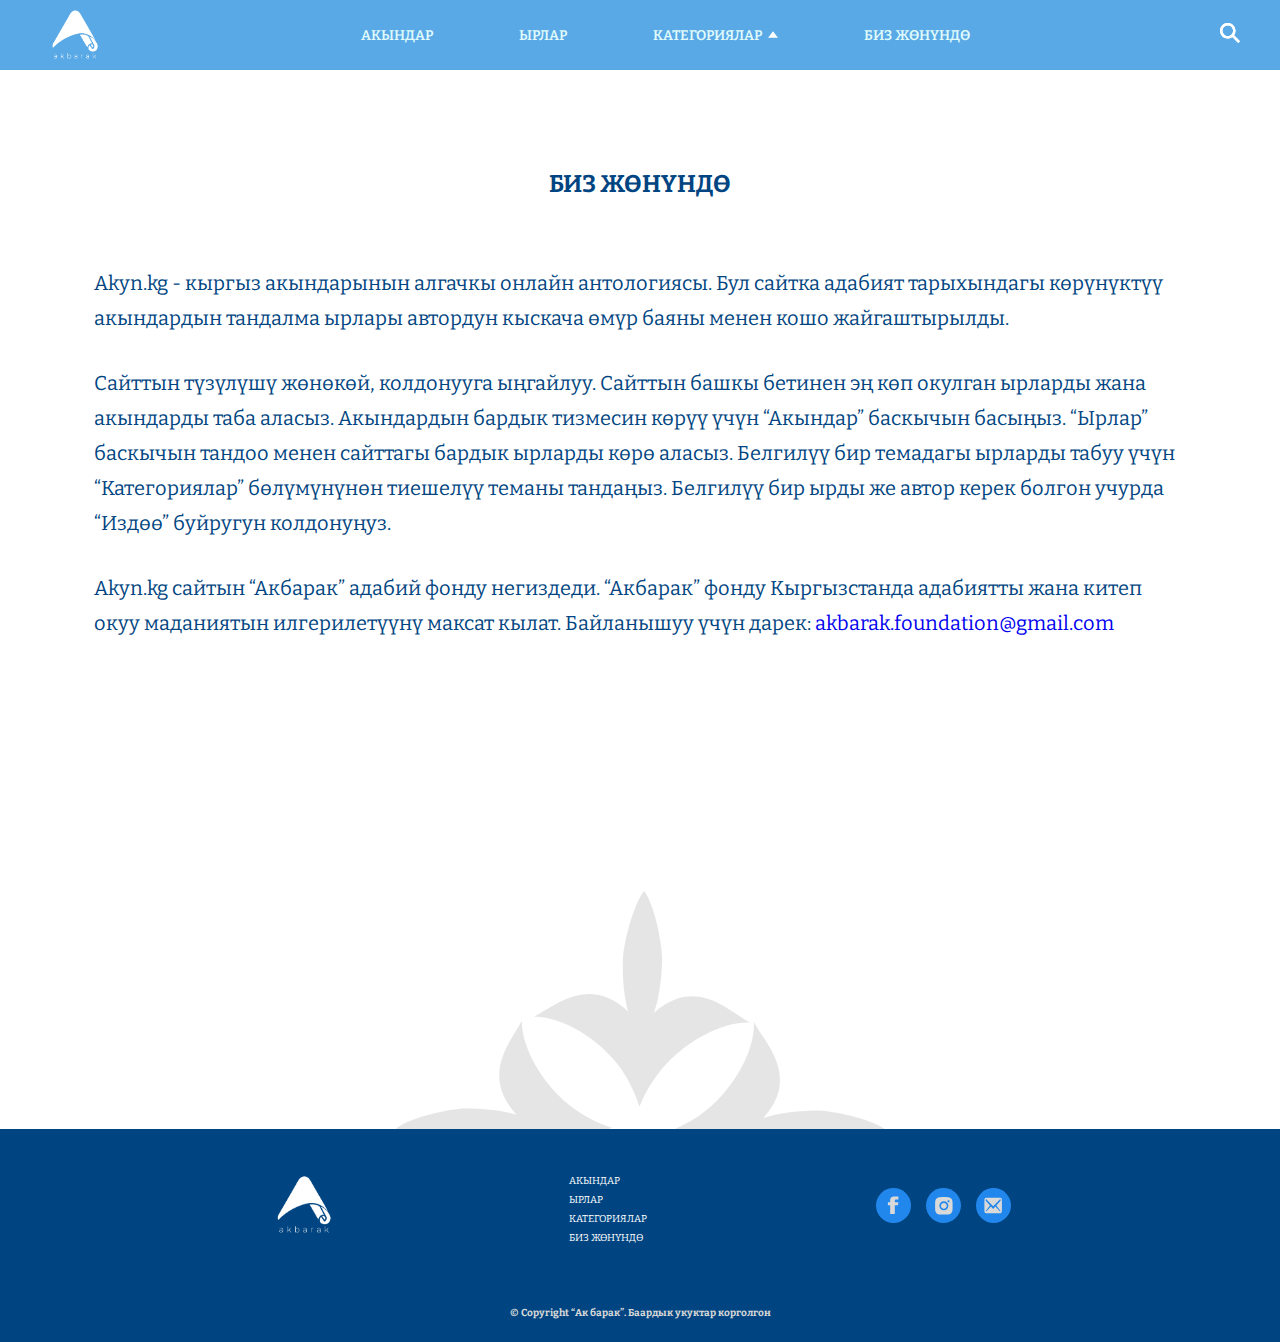
==== commit 25abbf63: "feat: update footer and popular-poem in main page" ====
--- a/about-us.html
+++ b/about-us.html
@@ -121,7 +121,7 @@
                 <nav class="footer__nav">
                     <ul class="footer__menu-list">
                         <li class="footer__menu-item"><a class="footer__menu-link" href="poets.html">Акындар</a></li>
-                        <li class="footer__menu-item"><a class="footer__menu-link" href="#">Ырлар</a></li>
+                        <li class="footer__menu-item"><a class="footer__menu-link" href="popular-poems.html">Ырлар</a></li>
                         <li class="footer__menu-item"><a class="footer__menu-link" href="#">Категориялар</a></li>
                         <li class="footer__menu-item"><a class="footer__menu-link" href="#">Биз жөнүндө</a></li>
                     </ul>
@@ -143,9 +143,9 @@
                         </a>  
                     </li>             
                 </ul>
-                <div class="copyright">
-                    <p><span>&copy;</span> Copyright “Ак барак”.  Баардык укуктар корголгон</p>
-                </div>
+            </div>
+            <div class="copyright">
+                <p><span>&copy;</span> Copyright “Ак барак”.  Баардык укуктар корголгон</p>
             </div>
         </div>  
     </footer> 
--- a/css/styles.min.css
+++ b/css/styles.min.css
@@ -1 +1 @@
-@import"https://fonts.googleapis.com/css2?family=Bitter:wght@400;500;600;700&display=swap";@import"https://fonts.googleapis.com/css2?family=Pacifico&display=swap";header{position:sticky;top:0;background-color:#59a9e6;z-index:10}.header-wrapper{position:relative;top:0;background-color:#59a9e6;z-index:10}.header-inner{display:-webkit-box;display:-ms-flexbox;display:flex;-webkit-box-align:center;-ms-flex-align:center;align-items:center;-webkit-box-pack:justify;-ms-flex-pack:justify;justify-content:space-between}.header-logo{position:relative;width:70px;height:70px;z-index:5;padding:5px;cursor:pointer}.header-logo img{width:100%;height:100%;-o-object-fit:fit;object-fit:fit}.nav__list{display:-webkit-box;display:-ms-flexbox;display:flex;-webkit-box-align:center;-ms-flex-align:center;align-items:center}.nav__item+.nav__item{margin-left:86px}.nav .nav__link:hover{color:#2187ed;-webkit-transition:all .3s ease;-o-transition:all .3s ease;transition:all .3s ease}.nav__link{font-weight:600;font-size:14px;line-height:29px;text-transform:uppercase;color:#e0fbfc;padding:30px 0}body.mouse .nav__list>li:hover .sub-menu{display:block}.nav__list>li:hover svg{-webkit-transition:-webkit-transform .4s ease 0s;transition:-webkit-transform .4s ease 0s;-o-transition:transform .4s ease 0s;transition:transform .4s ease 0s;transition:transform .4s ease 0s, -webkit-transform .4s ease 0s;-webkit-transform:rotate(180deg);-ms-transform:rotate(180deg);transform:rotate(180deg);fill:#e0fbfc}.nav__arrow{margin:0 0 2px 3px}.nav .sub-menu{display:none;position:absolute;top:100%;-webkit-transform:translate(-32px, 0px);-ms-transform:translate(-32px, 0px);transform:translate(-32px, 0px);z-index:4;background-color:rgba(0,69,129,.9)}.nav .sub-menu__list{-webkit-column-count:2;-moz-column-count:2;column-count:2}.nav .sub-menu li{padding:0px 12px;position:relative;z-index:auto}.nav .sub-menu__link+.nav .sub-menu__link{margin-top:14px}.nav .sub-menu__link{color:#fff;display:inline-block;font-size:.875rem;width:150px;padding:15px 51px 15px 70px;display:inline-block;padding:13px 0;text-align:center;border:1px solid rgba(122,118,118,.4);border-width:0px 0px 1px 0px}.nav .sub-menu__link:hover{background-color:rgba(242,243,245,.1);color:#2187ed}.burger{display:none}.search-btn span{content:url("../assets/icons/search.svg");position:relative}.search-close{display:none;position:absolute;top:0px;-webkit-transform:translate(-62px, 0px);-ms-transform:translate(-62px, 0px);transform:translate(-62px, 0px);background-color:rgba(0,69,129,.1);padding:28px}.search-btn span.hide{opacity:0}.search-close.show{display:block}.search-form{position:absolute;top:-113px;background-color:rgba(255,255,255,.6);width:100%;-webkit-transition:.3s;-o-transition:.3s;transition:.3s;overflow:auto}.search-form__inner{display:-webkit-box;display:-ms-flexbox;display:flex;-webkit-box-align:center;-ms-flex-align:center;align-items:center}.search-form input{width:96%;height:22px;border-style:none;margin:11px 0;background-color:rgba(0,0,0,0)}.search-form input:focus{outline:none}.search-form.input-show{top:70px}@media(max-width: 1024px){.header-logo{width:45px;height:45px}.nav__link{font-size:12px;padding:20px 0}.nav__link.parent{margin:0 8px 0 0}.nav__item+.nav__item{margin-left:60px}.nav__list>li:hover .sub-menu{display:none}.nav .sub-menu__list{-webkit-column-count:1;-moz-column-count:1;column-count:1}.nav .sub-menu__link{font-size:12px;width:153px;padding:10px 11px 10px 13px}body.touch .nav__list>li.open .sub-menu{display:block}body.touch .nav__list>li.open .nav__arrow{-webkit-transform:rotate(-180deg);-ms-transform:rotate(-180deg);transform:rotate(-180deg)}.search-btn span{width:18px;height:18px}.search-form{top:-6px}.search-form input{width:95%;padding:0 10px}.search-form.input-show{top:43px}.search-close{top:0;-webkit-transform:translate(-54px, 0px);-ms-transform:translate(-54px, 0px);transform:translate(-54px, 0px);background-color:rgba(0,69,129,.1);padding:13px}.search-close img{width:16px;height:16px;position:relative;top:3px}}@media(max-width: 768px){header{position:sticky;top:0;z-index:5}.header-logo{-webkit-box-ordinal-group:2;-ms-flex-order:1;order:1}.burger{z-index:5;display:block;position:relative;width:25px;height:20px;cursor:pointer;-webkit-box-ordinal-group:1;-ms-flex-order:0;order:0}.burger span,.burger::before,.burger::after{position:absolute;left:0;width:100%;height:10%;background-color:#fff;-webkit-transition:all .3s ease 0s;-o-transition:all .3s ease 0s;transition:all .3s ease 0s;border-radius:2px}.burger::before,.burger::after{content:""}.burger::before{top:0px}.burger::after{bottom:0px}.burger span{top:50%;-webkit-transform:scale(1) translate(0px, -50%);-ms-transform:scale(1) translate(0px, -50%);transform:scale(1) translate(0px, -50%)}.burger.active span{-webkit-transform:scale(0) translate(0px, -50%);-ms-transform:scale(0) translate(0px, -50%);transform:scale(0) translate(0px, -50%)}.burger.active::before{top:50%;-webkit-transform:rotate(-45deg) translate(0px, -50%);-ms-transform:rotate(-45deg) translate(0px, -50%);transform:rotate(-45deg) translate(0px, -50%)}.burger.active::after{top:50%;-webkit-transform:rotate(45deg) translate(0px, 50%);-ms-transform:rotate(45deg) translate(0px, 50%);transform:rotate(45deg) translate(0px, 50%)}.nav{position:fixed;top:45px;left:-100%;width:320px;height:100%;background:rgba(0,69,129,.9);color:#fff;padding:90px 0px 30px 30px;-webkit-transition:left .3s ease 0s;-o-transition:left .3s ease 0s;transition:left .3s ease 0s;overflow:auto}.nav__list{display:block}.nav__item+.nav__item{margin-left:0px}.nav__item{max-width:260px;padding:16px 0px 16px 16px;border:1px solid #7a7676;border-width:0px 0px 1px 0px}.nav__link.parent{margin:0 128px 0 0}.nav .arrow{top:241px}.nav .sub-menu{position:relative;top:0;left:115px;background-color:rgba(0,0,0,0)}.nav .sub-menu li{background-color:rgba(0,0,0,0)}.nav .sub-menu li:first-child{padding-top:0px}.nav .sub-menu li:last-child{padding-bottom:0px}.nav .sub-menu li:last-child .sub-menu__link{border-width:0px 0px 0px 0px}.nav.menu-show{left:0}.search-btn{-webkit-box-ordinal-group:3;-ms-flex-order:2;order:2}.search-form input{width:93%}.search-form img{width:18px;height:18px}}@media(max-width: 600px){.search-form input{width:91%}}@media(max-width: 500px){.search-form input{width:89%}}@media(max-width: 426px){.nav{top:43px;left:-100%;width:100%}.search-btn{width:15px;height:15px}.search-btn .search-close{top:1px;-webkit-transform:translate(-24px, 0px);-ms-transform:translate(-24px, 0px);transform:translate(-24px, 0px);background-color:rgba(0,69,129,.1);padding:11px}.search-form{top:4px}.search-form input{width:93%;margin:7px 0}.search-form input::-webkit-input-placeholder{font-size:10px}.search-form input::-moz-placeholder{font-size:10px}.search-form input:-ms-input-placeholder{font-size:10px}.search-form input::-ms-input-placeholder{font-size:10px}.search-form input::placeholder{font-size:10px}.search-form img{width:16px;height:16px}.search-form.input-show{top:43px}}@media(max-width: 360px){.search-btn .search-close{-webkit-transform:translate(-19px, 0px);-ms-transform:translate(-19px, 0px);transform:translate(-19px, 0px)}}.footer{background-color:#004581}.footer__inner{margin:40px 0 38px 0}.footer__logo{width:70px;margin:0 auto}.footer__logo-link{text-decoration:none}.footer__logo img{width:100%}.footer__nav{width:68%;margin:35px auto}.footer__menu-list{max-width:100%;list-style:none;display:-webkit-box;display:-ms-flexbox;display:flex;-webkit-box-align:center;-ms-flex-align:center;align-items:center;-webkit-box-pack:justify;-ms-flex-pack:justify;justify-content:space-between}.footer__menu-link{font-weight:600;font-size:16px;color:#fff;text-decoration:none;text-transform:uppercase}@media(max-width: 768px){.footer__inner{margin:20px 0}.footer__nav{width:68%;margin:20px auto}.footer__menu-link{font-size:12px;line-height:17px}}@media(max-width: 550px){.footer__menu-list{-webkit-box-orient:vertical;-webkit-box-direction:normal;-ms-flex-direction:column;flex-direction:column}.footer__menu-item+.footer__menu-item{margin-top:12px}}@media(max-width: 425px){.footer__logo{width:55px}.footer__menu-link{font-size:10px}.footer__nav{margin:28px auto 20px auto}}.social-menu{max-width:22%;margin:0 auto;display:-webkit-box;display:-ms-flexbox;display:flex;-webkit-box-align:center;-ms-flex-align:center;align-items:center;-webkit-box-pack:justify;-ms-flex-pack:justify;justify-content:space-between;list-style:none}@media(max-width: 1040px){.social-menu{max-width:30%}}@media(max-width: 768px){.social-menu__item img{width:30px;height:30px}}@media(max-width: 520px){.social-menu{max-width:50%}}.copyright{font-family:"Bitter";font-style:normal;font-weight:700;font-size:20px;line-height:24px;color:#004581;text-align:center;font-size:14px;line-height:17px;color:#d9d9d9;margin-top:60px}@media(max-width: 768px){.copyright{font-size:10px;margin-top:30px}}@media(max-width: 425px){.copyright{font-size:8px;margin-top:29px}}.topscreen__wrapper{background-image:url("../assets/images/banner-bgk.jpg");background-repeat:no-repeat;background-position:center}.topscreen-inner{margin:0px 0 123px 0}.topscreen-text{width:50%;margin:182px auto 0 0}.topscreen-text .title{font-style:normal;font-weight:600;font-size:24px;line-height:29px;color:#fff}.topscreen-text .description{margin:63px 0 82px 0;font-style:normal;font-weight:600;font-size:20px;line-height:24px;color:#fff}.topscreen-text .btn{padding:14px 41px;background:#f8a324;border:none;border-radius:9px;font-family:"Bitter";font-style:normal;font-weight:600;font-size:20px;line-height:24px;color:#fff}.topscreen-text .btn a{color:#fff}@media(max-width: 768px){.topscreen-inner{margin:16px auto 100px auto}.topscreen__wrapper{background-image:url("../assets/images/banner-tablet.png");background-repeat:no-repeat;background-position:center 0px}.topscreen-text{width:60%;margin:88px auto 0 auto}.topscreen-text .title{font-style:normal;font-weight:600;line-height:29px;text-align:center}.topscreen-text .description{width:70%;margin:34px auto 50px auto;font-size:16px;text-align:center}.topscreen-text .btn{font-size:14px;padding:10px 30px;display:block;margin:0 auto}}@media(max-width: 575px){.topscreen-text .topscreen-text{width:100%}.topscreen-text .title{font-size:16px;line-height:20px}.topscreen-text .description{font-size:12px;line-height:15px}.topscreen-text .btn{font-size:14px;line-height:17px;color:#fff}}@media(max-width: 375px){.topscreen-inner{margin:16px 0 40px 0}.topscreen-text{width:100%;margin:54px auto 0 auto}.topscreen-text .title{max-width:55%;margin:0 auto;font-style:normal;font-weight:600;font-size:10px;line-height:12px;text-align:center}.topscreen-text .description{max-width:55%;margin:25px auto 25px auto;font-size:9px;line-height:11px;text-align:center}.topscreen-text .btn{padding:5px 93px;font-size:12px;line-height:14px;color:#fff;border-radius:2.63px}}@media(max-width: 320px){.topscreen-inner{margin:8px 0 27px 0}.topscreen__wrapper{background-image:url("../assets/images/small-banner.png");background-repeat:no-repeat;background-position:center 0px}.topscreen-text .btn{padding:5px 93px;font-size:12px;line-height:14px;color:#fff}}.poem .poem-inner{width:590px;margin:134px auto 100px auto}.poem__line p,.poem__author{font-family:"Pacifico",cursive;font-style:normal;font-weight:400;font-size:24px;line-height:42px;color:rgba(0,0,0,.65)}.poem__line p{position:relative;width:498px;margin:0 auto}.poem .tracery{content:url("../assets/icons/poem-line-ornament.svg");position:absolute;top:800px;-webkit-transform:translate(550px, 0px);-ms-transform:translate(550px, 0px);transform:translate(550px, 0px);width:316px;height:316px}.poem__author{text-align:right;padding:12px 0 0 0}@media(max-width: 1170px){.poem .tracery{top:800px;-webkit-transform:translate(550px, 0px);-ms-transform:translate(550px, 0px);transform:translate(550px, 0px);width:235px;height:235px}}@media(max-width: 1024px){.poem .tracery{top:800px;-webkit-transform:translate(420px, 0px);-ms-transform:translate(420px, 0px);transform:translate(420px, 0px)}}@media(max-width: 768px){.poem .poem-inner{width:296px;margin:89px auto 40px auto}.poem__line p,.poem__author{font-size:14px;line-height:25px}.poem__line p{width:291px;margin:0 auto}.poem .tracery{top:614px;-webkit-transform:translate(280px, 0px);-ms-transform:translate(280px, 0px);transform:translate(280px, 0px);width:150px;height:150px}}@media(max-width: 600px){.tracery{display:none}}@media(max-width: 425px){.poem .poem-inner{width:260px;margin:34px auto 50px auto}.poem__line p,.poem__author{font-size:12px;line-height:21px}.poem__line p{width:250px;margin:0 auto}}.slide{background-color:#efede9;max-width:1038px;width:100%;margin:80px auto;background:#efede9;-webkit-box-shadow:0px 4px 10px rgba(0,0,0,.25);box-shadow:0px 4px 10px rgba(0,0,0,.25);border-radius:20px;padding:30px 0px 80px 0px}.slide__inner{width:100%;margin:0px auto}.slide__tracery{content:url("../assets/icons/half-tracery.svg");position:absolute;rotate:90deg;top:1315px;-webkit-transform:translate(0px, 64px);-ms-transform:translate(0px, 64px);transform:translate(0px, 64px);width:250px}.slide-content{margin:0 73px;overflow:hidden;padding:10px 5px 30px 5px}.slide h2{font-family:"Bitter";font-style:normal;font-weight:700;font-size:24px;color:#fff;text-align:center;text-transform:uppercase;color:#004581;font-size:24px;text-transform:uppercase;padding:50px 0}.card{background:#efede9;border-radius:15px;-webkit-box-shadow:0px 2px 3px rgba(0,0,0,.3);box-shadow:0px 2px 3px rgba(0,0,0,.3)}.image-content,.card-content{display:-webkit-box;display:-ms-flexbox;display:flex;-webkit-box-orient:vertical;-webkit-box-direction:normal;-ms-flex-direction:column;flex-direction:column;-webkit-box-align:center;-ms-flex-align:center;align-items:center}.image-content{padding:22px 0 25px 0}.card-image{height:150px;width:150px;border-radius:50%}.card-image img{height:100%;width:100%;-o-object-fit:cover;object-fit:cover;border-radius:50%}.card-content{row-gap:23px;padding:25px 0 22px 0}.card-content h4{font-family:"Bitter";font-style:normal;font-weight:700;font-size:20px;line-height:24px;color:#004581;text-align:center}.card-content p{font-family:"Bitter";font-style:normal;font-weight:700;font-size:20px;line-height:24px;color:#004581;text-align:center;font-weight:400}.swiper-navBtn{color:#004581;-webkit-transition:color .3s ease;-o-transition:color .3s ease;transition:color .3s ease}.swiper-navBtn:hover{color:#59a9e6}.swiper-button-next.swiper-navBtn:after,.swiper-button-prev.swiper-navBtn:after{font-size:30px}.swiper-button-next.swiper-navBtn{top:45%}.swiper-button-prev.swiper-navBtn{top:45%}.swiper-pagination.swiper-pagination-bullets.slide-pag{bottom:5px}.swiper-pagination-horizontal.swiper-pagination-bullets.swiper-pagination-bullet{background-color:#004581}@media(max-width: 1075px){.card-content h4,.card-content p{font-size:18px}}@media(max-width: 840px){.slide__tracery{top:1360px;-webkit-transform:translate(0px, 64px);-ms-transform:translate(0px, 64px);transform:translate(0px, 64px)}}@media(max-width: 768px){.slide{max-width:650px;width:100%;background-size:300px 300px;background-position:top -73% left -20%}.slide__inner{width:95%;margin:0px auto}.slide__tracery{rotate:180deg;top:953px;-webkit-transform:translate(-20px, 64px);-ms-transform:translate(-20px, 64px);transform:translate(-20px, 64px)}.slide-content{margin:0 32px;overflow:hidden;padding:10px 5px 30px 5px}.slide h2{font-size:18px;padding:30px 0}.card-image{height:118px;width:118px}.image-content{padding:18px 0 20px 0}.card-content{row-gap:10px;padding:20px 0 30px 0}.card-content h4,.card-content p{font-size:14px}.swiper-button-next.swiper-navBtn:after,.swiper-button-prev.swiper-navBtn:after{font-size:20px !important}.swiper-pagination.swiper-pagination-bullets.slide-pag{bottom:0px !important}}@media(max-width: 760px){.slide{background-image:none;max-width:350px}.slide__inner{width:90%;margin:0px auto}.slide__tracery{display:none}}@media(max-width: 426px){.slide{max-width:300px;width:100%;margin:50px auto;padding:30px 0px 30px 0px}.slide h2{font-size:14px;padding:20px 0}.slide-content{padding:10px 5px 42px 5px}.card-image{height:80px;width:80px}.image-content{padding:28px 0 12px 0}.card-content{row-gap:24px;padding:12px 0 42px 0}.card-content h4,.card-content p{font-size:12px}.swiper-pagination.swiper-pagination-bullets.slide-pag{bottom:20px !important}}@media(max-width: 350px){.slide__inner{width:100%}}.popular-poems h2{font-family:"Bitter";font-style:normal;font-weight:700;font-size:24px;color:#fff;text-align:center;text-transform:uppercase;color:#004581;margin:0 0 62px 0}.popular-poems__inner{margin:100px 0 122px 0}.popular-poems__gallery{display:grid;grid-template-columns:repeat(2, 1fr);-webkit-column-gap:24px;-moz-column-gap:24px;column-gap:24px;margin:0 0 99px 0}.popular-poems .gallery-card__inner{max-width:366px;display:-webkit-box;display:-ms-flexbox;display:flex;-webkit-box-align:center;-ms-flex-align:center;align-items:center;gap:46px;margin:22px auto;cursor:pointer}.popular-poems .gallery-card img{width:150px;height:150px;border-radius:50%}.popular-poems .poem-details h4,.popular-poems .poem-details p{font-family:"Bitter";font-style:normal;font-weight:700;font-size:20px;line-height:24px;color:#004581;text-align:center;line-height:28px;text-align:left}.popular-poems .poem-details h4{margin:0 0 16px 0;font-size:20px}.popular-poems .poem-details p{font-size:16px;color:rgba(0,0,0,.65)}.popular-poems__inner .section-button{z-index:5}.popular-poems .btn-block{position:relative}.popular-poems__tracery{content:url("../assets/icons/half-tracery.svg");position:absolute;top:2889px;-webkit-transform:translate(355px, 0px);-ms-transform:translate(355px, 0px);transform:translate(355px, 0px)}@media(max-width: 1280px){.popular-poems__tracery{display:none}}@media(max-width: 768px){.popular-poems{background-size:300px 300px;background-position:top 40% right 55%;background-repeat:no-repeat}.popular-poems__inner{margin:80px 0 122px 0}.popular-poems h2{font-size:18px;margin:0 0 53px 0}.popular-poems .gallery-card__inner{max-width:264px;gap:18px}.popular-poems .poem-details h4{font-size:14px;line-height:17px}.popular-poems .poem-details p{font-size:12px}.popular-poems__gallery{margin:0 0 59px 0}.popular-poems .gallery-card img{width:118px;height:118px}.popular-poems__tracery{display:none}}@media(max-width: 660px){.popular-poems__inner{margin:80px 0 71px 0}.popular-poems__gallery{grid-template-columns:repeat(1, 1fr);margin:0 0 60px 0}.popular-poems__tracery{display:none}}@media(max-width: 426px){.popular-poems{background-size:250px 250px;background-position:top 40% right -60%}.popular-poems h2{font-size:14px;margin:0 0 30px 0}.popular-poems .gallery-card img{width:60px;height:60px}.popular-poems .gallery-card__inner{max-width:189px;gap:23px}.popular-poems .poem-details h4{font-size:12px;margin:0 0 7px 0}.popular-poems .poem-details p{font-size:10px;line-height:12px}}.section-button{padding:14px 41px;background:#f8a324;border:none;border-radius:9px;font-family:"Bitter";font-style:normal;font-weight:600;font-size:20px;line-height:24px;color:#fff;display:block;margin:0 auto;cursor:pointer}.section-button a{color:#fff}@media(max-width: 768px){.section-button{font-size:14px;line-height:17px;padding:13px 28px;margin:0 auto}}@media(max-width: 425px){.section-button{width:100%;font-size:12px;line-height:14px;padding:5px 28px;border-radius:2.63px}}.popular-poems-page__tracery1{position:absolute;top:-50px;right:100px}.popular-poems-page__tracery2{position:absolute;bottom:-240px;left:300px}.search-input{background-color:rgba(0,0,0,0);border:1px solid rgba(122,118,118,.85);margin:24px auto 0px auto}@media(max-width: 768px){.popular-poems-page{position:relative}.popular-poems-page__tracery1{width:280px;height:280px;position:absolute;top:-20px;right:-110px}.popular-poems-page__tracery2{width:280px;height:280px;position:absolute;bottom:-120px;left:30px}}@media(max-width: 425px){.popular-poems-page__tracery1{width:168px;height:168px;position:absolute;top:43px;right:0px}.popular-poems-page__tracery2{width:168px;height:168px;position:absolute;bottom:-120px;left:30px}}.poets{margin-bottom:107px}.poets__inner h2{font-family:"Bitter";font-style:normal;font-weight:700;font-size:24px;color:#fff;text-align:center;text-transform:uppercase;color:#004581;margin:100px 0 62px 0}.poets__gallery{margin:0 auto 100px auto;display:grid;grid-template-columns:auto auto auto auto;gap:40px}.poets__gallery .card{-webkit-box-shadow:none;box-shadow:none;background-color:#fff;cursor:pointer;-webkit-transition:all .3s ease;-o-transition:all .3s ease;transition:all .3s ease}.poets .card:hover{background-color:#efede9}@media(max-width: 976px){.poets__gallery{width:598px;grid-template-columns:284px 284px}}@media(max-width: 768px){.poets{margin-bottom:66px}.poets__gallery{width:460px;grid-template-columns:210px 210px;gap:40px;margin-bottom:66px}.poets h2{font-size:20px;margin:60px 0 53px 0}}@media(max-width: 524px){.poets h2{font-size:14px;margin:37px 0 22px 0}.poets__gallery{width:260px;grid-template-columns:260px;gap:20px;margin:0 auto 80px auto}.poets .card{display:-webkit-box;display:-ms-flexbox;display:flex;-webkit-box-orient:vertical;-webkit-box-direction:normal;-ms-flex-direction:column;flex-direction:column;-webkit-box-align:center;-ms-flex-align:center;align-items:center;gap:21px}.poets .image-content{padding:8px 0 8px 8px}.poets .card-content{padding:0px}}.profile{background-color:#f2f3f5;margin:45px 0;background-image:url("../assets/icons/tracery.svg");background-size:400px 400px;background-position:top 50% right 0%;background-repeat:no-repeat}.profile__inner{max-width:1064px;margin:18px auto}.profile__content{max-width:751px;display:-webkit-box;display:-ms-flexbox;display:flex;-webkit-box-align:center;-ms-flex-align:center;align-items:center;-webkit-box-pack:justify;-ms-flex-pack:justify;justify-content:space-between}.profile .profile-img{width:239px;height:239px;border-radius:50%}.profile .profile-img img{width:100%;height:100%;-o-object-fit:fill;object-fit:fill;border-radius:50%}.profile-date .poet-profile h4{font-family:"Bitter";font-style:normal;font-weight:700;font-size:20px;line-height:24px;color:#004581;text-align:center;font-size:24px;margin-bottom:28px;text-align:center}.profile-date .poet-profile p{font-family:"Bitter";font-style:normal;font-weight:400;font-size:24px;color:#004581;text-align:center}.profile-btn{display:-webkit-box;display:-ms-flexbox;display:flex;gap:20px;margin-top:64px}.profile-btn button{width:210px;height:54px;border-radius:15px;border-style:none;cursor:pointer}.profile-btn1 a,.profile-btn2 a{font-family:"Bitter";font-style:normal;font-weight:600;font-size:24px;color:#fff}.profile-btn1{background-color:#f8a324}.profile-btn2{background-color:#bc6c25}@media(max-width: 1170px){.profile{background-position:top 50% right -10%}}@media(max-width: 768px){.profile{background-size:280px 280px;background-position:top 50% right -10%}.profile .profile-img{height:150px;width:150px}.profile__content{max-width:529px}.profile-date .poet-profile h4{font-size:22px;margin-bottom:24px}.profile-date .poet-profile p{font-size:18px}.profile-btn{display:-webkit-box;display:-ms-flexbox;display:flex;gap:50px;margin-top:33px}.profile-btn button{width:143px;height:45px}.profile-btn1 a,.profile-btn2 a{font-size:16px}}@media(max-width: 600px){.profile{background-image:none}.profile__content{display:-webkit-box;display:-ms-flexbox;display:flex;-webkit-box-orient:vertical;-webkit-box-direction:normal;-ms-flex-direction:column;flex-direction:column;row-gap:24px;-webkit-box-align:center;-ms-flex-align:center;align-items:center;-webkit-box-pack:justify;-ms-flex-pack:justify;justify-content:space-between}.profile-date{width:80%}.profile-date .poet-profile h4{font-size:16px;margin-bottom:18px}.profile-date .poet-profile p{font-size:12px}.profile-btn1 a,.profile-btn2 a{font-size:12px}.profile-btn{display:-webkit-box;display:-ms-flexbox;display:flex;-webkit-box-orient:vertical;-webkit-box-direction:normal;-ms-flex-direction:column;flex-direction:column;gap:20px;margin-top:24px}.profile-btn button{width:100%;height:24px;border-radius:3px}}.profile-gallery{margin-bottom:100px}.profile-gallery__wrapper{display:grid;grid-template-columns:48.8% 48.8%;gap:20px;margin-bottom:100px}.profile-gallery__card:hover{background:#f4f5f6;border-radius:20px}.profile-gallery__card{padding:39px 68px;cursor:pointer}.profile-gallery__card-details{max-width:450px}.profile-gallery__card-details h4{font-family:"Bitter";font-style:normal;font-weight:700;font-size:20px;line-height:24px;color:#004581;text-align:center;font-weight:500;font-size:22px;color:#2187ed;text-align:center}.profile-gallery__card-details .poem-container{text-align:center}.profile-gallery__card-details p{font-family:"Bitter";font-style:normal;font-weight:700;font-size:20px;line-height:24px;color:#004581;text-align:center;font-weight:400;line-height:30px;color:#004581;white-space:pre-line;display:inline-block;text-align:left}@media(max-width: 1170px){.profile-gallery__card-detail{display:-webkit-box;display:-ms-flexbox;display:flex;-webkit-box-orient:vertical;-webkit-box-direction:normal;-ms-flex-direction:column;flex-direction:column;row-gap:23px}.profile-gallery__card{padding:59px 0px}.profile-gallery__card-details h4{font-size:20px}.profile-gallery__card-details p{font-size:18px}}@media(max-width: 768px){.profile-gallery{margin-bottom:66px}.profile-gallery__wrapper{margin-bottom:66px}.profile-gallery__card-detail img{width:118px;height:118px}.profile-gallery__card{padding:18px 17px}}@media(max-width: 600px){.profile-gallery{margin-bottom:50px}.profile-gallery__wrapper{width:60%;display:grid;grid-template-columns:auto;gap:20px;margin:0 auto 50px auto}.profile-gallery__card-details h4{font-size:14px}.profile-gallery__card-details p{font-size:12px;line-height:25px}}@media(max-width: 600px){.profile-gallery__wrapper{width:70%}}.poem-block__wrapper{display:-webkit-box;display:-ms-flexbox;display:flex}.poem-block__inner{width:80%;margin:0 auto}.poem-block h4{font-family:"Bitter";font-style:normal;font-weight:700;font-size:24px;color:#fff;text-align:center;text-transform:uppercase;color:#004581;text-transform:capitalize}.poem-block h4:nth-last-child(2){margin:28px 0px 50px 0px}.poem-block pre{font-family:"Bitter";font-style:normal;font-weight:700;font-size:20px;line-height:24px;color:#004581;text-align:center;font-weight:400;color:#004581;font-size:20px;line-height:40px;text-transform:normal;text-align:left;display:-webkit-box;display:-ms-flexbox;display:flex;-webkit-box-pack:center;-ms-flex-pack:center;justify-content:center}@media(max-width: 768px){.poem-block h4{font-size:22px}.poem-block pre{font-size:18px;line-height:30px}}@media(max-width: 600px){.poem-block h4{font-size:16px}.poem-block pre{font-size:14px;line-height:25px}}.poet-life__wrapper{display:-webkit-box;display:-ms-flexbox;display:flex}.poet-life__inner{width:80%;margin:0 auto 100px auto}.poet-life h4{font-family:"Bitter";font-style:normal;font-weight:700;font-size:24px;color:#fff;text-align:center;text-transform:uppercase;color:#004581;text-transform:uppercase}.poet-life h4:nth-last-child(2){margin:28px 0px 50px 0px}.poet-life__description p{font-family:"Bitter";font-style:normal;font-weight:700;font-size:20px;line-height:24px;color:#004581;text-align:center;font-weight:400;color:#004581;font-size:20px;line-height:40px;text-transform:normal;text-align:left;display:-webkit-box;display:-ms-flexbox;display:flex;-webkit-box-pack:center;-ms-flex-pack:center;justify-content:center;margin-top:30px}.poet-life p+p{margin-top:30px}@media(max-width: 768px){.poet-life__inner{margin:0 auto 50px auto}.poet-life .profile-img{width:150px;height:150px;border-radius:50%}.poet-life .profile-img img{width:100%;height:100%;-o-object-fit:fill;object-fit:fill}.poet-life h4{font-size:18px}.poet-life__description p{font-size:16px;line-height:40px}}@media(max-width: 600px){.poet-life h4{font-size:16px}.poet-life__description p{font-size:14px;line-height:25px}.poet-life p+p{margin-top:15px}}.sticky-block{margin-top:110px;cursor:pointer}.sticky-block__comment{margin-bottom:17px}.sticky-block img{width:50px;height:50px}@media(max-width: 768px){.sticky-block img{width:40px;height:40px}}@media(max-width: 600px){.sticky-block img{width:30px;height:30px}.sticky-block__comment{margin-bottom:10px}}.search-result{display:-webkit-box;display:-ms-flexbox;display:flex;-webkit-box-orient:vertical;-webkit-box-direction:normal;-ms-flex-direction:column;flex-direction:column;margin-top:50px}.search-result label{font-family:"Bitter";font-style:normal;font-weight:700;font-size:20px;line-height:24px;color:#004581;text-align:center;text-align:left;color:rgba(0,69,129,.35);margin-bottom:14px}.search-result__input{display:-webkit-box;display:-ms-flexbox;display:flex;-webkit-box-align:center;-ms-flex-align:center;align-items:center;border:1px solid #d9d9d9;padding:10px 25px;margin-bottom:50px}.search-result__input input{width:100%;border:none}.search-result__input input:focus{outline:none}.search-result__input img.hide{display:none}.search-result__date{margin-bottom:100px}.not-find{display:none}.not-find.open{display:block}.not-find p{font-family:"Bitter";font-style:normal;font-weight:700;font-size:20px;line-height:24px;color:#004581;text-align:center;text-transform:uppercase;font-weight:500}.tab-btns{margin-bottom:48px}.tab-btns .tab-btn{font-family:"Bitter";font-style:normal;font-weight:700;font-size:20px;line-height:24px;color:#004581;text-align:center;font-size:20px;width:210px;height:54px;border:1px solid #d9d9d9;border-radius:15px;background-color:rgba(0,0,0,0)}.tab-btns .tab-btn+.tab-btn{margin-left:77px}.tab-btns .tab-btn.active{background-color:#d9d9d9}.show{display:block}.hide{display:none}.search-list{width:93%;margin:0 auto}.search-list ul{margin-bottom:80px}.search-list__item{width:40%;list-style-type:disc;font-size:20px;color:#004581}.search-list__item+.search-list__item{margin-top:50px}.search-list__item h5,.search-list__item p,.search-list__item h6{font-family:"Bitter";font-style:normal;font-weight:700;font-size:20px;line-height:24px;color:#004581;text-align:center;text-align:left}.search-list__item h5{font-size:18px;font-weight:500;text-transform:uppercase}.search-list__item p{font-weight:400;font-size:18px;margin:10px 0px}.search-list__item h6{font-size:14px}@media(max-width: 768px){.search-result label{font-size:18px}.tab-btns{margin-bottom:48px}.tab-btns .tab-btn{font-size:16px;width:143px;height:45px}.search-list{width:93%;margin:0 auto}.search-list ul{margin-bottom:80px}.search-list__item{width:80%;list-style-type:disc;font-size:20px;color:#004581}.search-list__item h5{font-size:16px;font-weight:500;text-transform:uppercase}.search-list__item p{font-weight:400;font-size:16px;margin:10px 0px}.search-list__item h6{font-size:14px}}@media(max-width: 600px){.search-result label{font-size:16px}.search-result__input img{width:15px;height:15px}.tab-btns{margin-bottom:48px;text-align:center}.tab-btns .tab-btn{font-size:14px;width:143px;height:45px}.search-list ul{margin-bottom:80px}.search-list__item{width:80%;list-style-type:disc;font-size:20px;color:#004581}.search-list__item h5{font-size:14px;font-weight:500;text-transform:uppercase}.search-list__item p{font-weight:400;font-size:14px;margin:10px 0px}.search-list__item h6{font-size:12px}}@media(max-width: 475px){.tab-btns .tab-btn{font-size:14px;width:120px;height:35px;border-radius:10px}.tab-btns .tab-btn+.tab-btn{margin-left:10px}}.hidden{display:none}.pagination-container{display:-webkit-box;display:-ms-flexbox;display:flex;-webkit-box-align:center;-ms-flex-align:center;align-items:center;-webkit-box-pack:center;-ms-flex-pack:center;justify-content:center}.pagination-number{font-size:1.5rem;background-color:rgba(0,0,0,0);border:none;margin:.25rem .5rem;cursor:pointer;height:2.5rem;width:2.5rem;border-radius:50%;color:#004581}.pagination-button{border:none;margin:.25rem .25rem;cursor:pointer;height:2.5rem;width:2.5rem;border-radius:50%;background:rgba(0,0,0,0)}.pagination-button:hover,.pagination-number:hover{background:#d9d9d9}.disabled:hover{background:rgba(0,0,0,0)}.pagination-button svg.disable{opacity:.3}.pagination-button img{vertical-align:middle}.pagination-number.active{color:#fff;background:#004581;border-radius:50%}@media(max-width: 768px){.pagination-number{font-size:1.3rem;height:2rem;width:2rem}.pagination-button{border:none;margin:.25rem .25rem;cursor:pointer;height:2rem;width:2rem;border-radius:50%;background:#d9d9d9}.pagination-button svg{height:19.5px;width:8.03px}}@media(max-width: 425px){.pagination-number{font-size:.8rem}.pagination-button{border:none;margin:.25rem .25rem;cursor:pointer;height:1.5rem;width:1.5rem;border-radius:50%;background:#d9d9d9}.pagination-button svg{height:15.5px;width:3.43px}}.about__inner{width:91%;margin:100px auto 0px auto;position:relative;z-index:-1}.about h2{font-family:"Bitter";font-style:normal;font-weight:700;font-size:24px;color:#fff;text-align:center;text-transform:uppercase;color:#004581;margin-bottom:68px;position:relative}.about__descrip{margin-bottom:250px}.about__descrip p{font-family:"Bitter";font-style:normal;font-weight:700;font-size:20px;line-height:24px;color:#004581;text-align:center;font-weight:400;font-size:20px;text-align:left;line-height:35px}.about__descrip p+p{margin-top:30px}.about__tracery{content:url("../assets/icons/half-tracery.svg");position:relative;top:0px;width:489px;margin:0 auto}@media(max-width: 768px){.about h2{font-size:18px;margin-bottom:49px}.about__descrip p{font-size:16px;line-height:30px}.about p+p{margin-top:25px}}@media(max-width: 425px){.about__inner{margin:50px 20px 350px 20px}.about h2{font-size:16px;margin-bottom:25px}.about__descrip p{font-size:14px;line-height:25px}.about p+p{margin-top:20px}}.modal{position:fixed;top:0;left:0;width:100%;height:100%;overflow:hidden;background-color:rgba(0,0,0,.5);display:none;z-index:3}.modal__dialog{max-width:560px;margin:120px auto}.modal__content{position:relative;width:100%;background-color:#fff;padding:30px;border-radius:10px}.modal .share{display:-webkit-box;display:-ms-flexbox;display:flex;-webkit-box-pack:justify;-ms-flex-pack:justify;justify-content:space-between;-webkit-box-align:center;-ms-flex-align:center;align-items:center}.modal .share p{font-family:"Bitter";font-style:normal;font-weight:700;font-size:20px;line-height:24px;color:#004581;text-align:center;font-size:22px;font-weight:600}.modal .social-media-block{width:60%;margin:40px auto;display:-webkit-box;display:-ms-flexbox;display:flex;-webkit-box-pack:justify;-ms-flex-pack:justify;justify-content:space-between;padding:30px;border:1px solid rgba(0,69,129,.35);border-radius:10px}.modal .social-media-block img{width:50px;height:50px}.modal .share-site-link{position:relative;width:80%;margin:0 auto 20px auto;display:-webkit-box;display:-ms-flexbox;display:flex;-webkit-box-align:center;-ms-flex-align:center;align-items:center;-webkit-box-pack:justify;-ms-flex-pack:justify;justify-content:space-between;border:1px solid rgba(0,69,129,.35);border-radius:10px;padding:10px 20px}.modal .share-site-link input{font-size:20px;border:none}.modal .share-site-link input:focus{outline:none}.modal .copy-popup{position:absolute;top:295px;-webkit-transform:translate(400px, 0px);-ms-transform:translate(400px, 0px);transform:translate(400px, 0px);width:20%;background-color:#59a9e6;border-radius:3px;display:none}.modal .copy-popup p{font-family:"Bitter";font-style:normal;font-weight:700;font-size:20px;line-height:24px;color:#004581;text-align:center;font-size:14px;font-weight:400;color:#000;margin:5px 0px;text-align:center}.modal .copy-popup.show{display:block}.modal.show{display:block}@media(max-width: 768px){.modal__dialog{max-width:450px;margin:120px auto}.modal .share p{font-size:18px}.modal .social-media-block{width:60%}.modal .social-media-block img{width:40px;height:40px}.modal .share-site-link input{font-size:16px}}@media(max-width: 600px){.modal__dialog{max-width:300px;margin:120px auto}.modal__content{padding:15px}.modal .share p{font-size:14px}.modal .social-media-block{width:60%;margin:20px auto;padding:15px}.modal .social-media-block img{width:30px;height:30px}.modal .share-site-link input{font-size:12px}}.comment__wrapper{margin:40px 0 80px 0px;padding-left:20px}.comment__form{width:80%}.comment__name{width:50%;height:40px;font-family:"Bitter";text-align:left;padding:0 10px;border:.935156px solid rgba(0,69,129,.35)}.comment__name:focus{outline:none}.comment__body{margin:21px 0;width:100%;padding:10px;font-family:"Bitter";border:.935156px solid rgba(0,69,129,.35);text-align:left;resize:none}.comment__body::-webkit-input-placeholder{font-family:"Bitter"}.comment__body::-moz-placeholder{font-family:"Bitter"}.comment__body:-ms-input-placeholder{font-family:"Bitter"}.comment__body::-ms-input-placeholder{font-family:"Bitter"}.comment__body::placeholder{font-family:"Bitter"}.comment__body:focus{outline:none}.comment__submit{display:block;margin-left:auto;font-family:"Bitter";font-style:normal;font-weight:700;font-size:20px;line-height:24px;color:#004581;text-align:center;font-size:16px;color:#fff;padding:14px 41px;background-color:#f8a324;border-radius:8px;border:rgba(0,0,0,0)}.comment__counter{font-family:"Bitter";font-style:normal;font-weight:700;font-size:20px;line-height:24px;color:#004581;text-align:center;font-weight:400;font-size:14px;color:rgba(0,69,129,.55);text-align:left;margin-bottom:10px}.comment hr{border:1px solid #f8a324}.comment__field{margin:30px 0px 0px 0px;padding-left:25px}.comment__field-name{font-family:"Bitter";font-style:normal;font-weight:700;font-size:20px;line-height:24px;color:#004581;text-align:center;font-weight:600;font-size:14px;text-align:left}.comment__field-body{font-family:"Bitter";font-style:normal;font-weight:700;font-size:20px;line-height:24px;color:#004581;text-align:center;font-weight:400;font-size:14px;text-align:left;margin:0px 0px 10px 0px}.comment .feedback-group{width:20%;display:-webkit-box;display:-ms-flexbox;display:flex;-webkit-box-align:center;-ms-flex-align:center;align-items:center;-webkit-box-pack:justify;-ms-flex-pack:justify;justify-content:space-between}.comment .feedback-group p{font-family:"Bitter";font-size:12px;color:#004581}.comment .feedback-group .like-group{display:-webkit-box;display:-ms-flexbox;display:flex;gap:15px}.comment .feedback-group .like-item,.comment .feedback-group .dislike-item{display:-webkit-box;display:-ms-flexbox;display:flex;-webkit-box-align:center;-ms-flex-align:center;align-items:center;gap:5px}.comment .feedback-group .reply{font-family:"Bitter";font-style:normal;font-weight:700;font-size:20px;line-height:24px;color:#004581;text-align:center;font-weight:400;font-size:12px;color:rgba(0,69,129,.55)}.comment .child-list-item{padding:40px 20px 0px 0px}.comment__list-child{padding:20px 0px 0px 40px}@media(max-width: 768px){.comment__form{width:90%;margin-bottom:20px}.comment__submit{font-size:14px;padding:12px 30px}.comment__counter{font-size:12px}.comment__name::-webkit-input-placeholder{font-size:12px}.comment__name::-moz-placeholder{font-size:12px}.comment__name:-ms-input-placeholder{font-size:12px}.comment__name::-ms-input-placeholder{font-size:12px}.comment__name::placeholder{font-size:12px}.comment__body::-webkit-input-placeholder{font-size:12px}.comment__body::-moz-placeholder{font-size:12px}.comment__body:-ms-input-placeholder{font-size:12px}.comment__body::-ms-input-placeholder{font-size:12px}.comment__body::placeholder{font-size:12px}.comment__field-name{font-size:12px}.comment__field-body{font-size:12px}.comment .feedback-group{width:30%;display:-webkit-box;display:-ms-flexbox;display:flex;-webkit-box-align:center;-ms-flex-align:center;align-items:center;-webkit-box-pack:justify;-ms-flex-pack:justify;justify-content:space-between}.comment .feedback-group p{font-family:"Bitter";font-size:12px;color:#004581}.comment .feedback-group .like-group{display:-webkit-box;display:-ms-flexbox;display:flex;gap:15px}.comment .feedback-group .like-item,.comment .feedback-group .dislike-item{display:-webkit-box;display:-ms-flexbox;display:flex;-webkit-box-align:center;-ms-flex-align:center;align-items:center;gap:5px}.comment .feedback-group .reply{font-family:"Bitter";font-style:normal;font-weight:700;font-size:20px;line-height:24px;color:#004581;text-align:center;font-weight:400;font-size:12px;color:rgba(0,69,129,.55)}.comment .child-list-item{padding:20px 20px 0px 0px}}@media(max-width: 600px){.comment__form{width:100%;margin-bottom:20px}.comment__submit{display:block;margin-left:none;margin:0 auto;font-family:"Bitter";font-style:normal;font-weight:700;font-size:20px;line-height:24px;color:#004581;text-align:center;font-size:12px;width:100%;height:24px;color:#fff;padding:0px 0px;background-color:#f8a324;border-radius:8px;border:rgba(0,0,0,0)}.comment .feedback-group{width:50%}.comment .feedback-group p{font-size:10px}}@media(max-width: 425px){.comment__counter{font-size:10px}.comment__name::-webkit-input-placeholder{font-size:10px}.comment__name::-moz-placeholder{font-size:10px}.comment__name:-ms-input-placeholder{font-size:10px}.comment__name::-ms-input-placeholder{font-size:10px}.comment__name::placeholder{font-size:10px}.comment__body::-webkit-input-placeholder{font-size:10px}.comment__body::-moz-placeholder{font-size:10px}.comment__body:-ms-input-placeholder{font-size:10px}.comment__body::-ms-input-placeholder{font-size:10px}.comment__body::placeholder{font-size:10px}.comment .feedback-group{width:70%}.comment .feedback-group p{font-size:10px}}.category__inner{margin:100px 0}.category .btns-list{display:-webkit-box;display:-ms-flexbox;display:flex;-webkit-box-align:center;-ms-flex-align:center;align-items:center;-ms-flex-wrap:wrap;flex-wrap:wrap;margin:60px 0 60px 0;row-gap:20px}.category .btns-list__item{padding:14px 23px;background:rgba(0,0,0,0);border:1px solid #d9d9d9;border-radius:15px;font-family:"Bitter";font-style:normal;font-weight:600;font-size:16px;line-height:19px;color:#004581}.category .btns-list__item+.category .btns-list__item{margin-left:10px}.category .btns-list__item.active{background-color:#d9d9d9}.category .btns-list__item+.btns-list__item{margin-left:15px}.category .category-cards__gallery{display:grid;grid-template-columns:repeat(2, 1fr);-webkit-column-gap:24px;-moz-column-gap:24px;column-gap:24px;margin:0 0 99px 0;row-gap:55px}.category .gallery-card__inner{max-width:366px;display:-webkit-box;display:-ms-flexbox;display:flex;-webkit-box-align:center;-ms-flex-align:center;align-items:center;gap:46px;margin:22px auto;cursor:pointer}.category .gallery-card img{width:150px;height:150px;border-radius:50%}.category .poem-details h4,.category .poem-details p{font-family:"Bitter";font-style:normal;font-weight:700;font-size:20px;line-height:24px;color:#004581;text-align:center;line-height:28px;text-align:left}.category .poem-details h4{margin:0 0 16px 0;font-size:20px}.category .poem-details p{font-size:16px;color:rgba(0,0,0,.65)}.category .profile-gallery__card-details{margin:0 auto}.category .profile-gallery__card-details p{font-size:18px}.category .poem-container-btn{width:347px;margin:0 auto;display:-webkit-box;display:-ms-flexbox;display:flex;-webkit-box-align:center;-ms-flex-align:center;align-items:center;font-size:1rem;color:#004581;cursor:pointer}.category .poem-container-btn::after{content:url(../assets/icons/Double-Up.svg);margin:5px 0 0 8px}@media(max-width: 768px){.category__inner{margin:80px 0}.category .btns-list__item{padding:12px 14px;font-weight:600;font-size:14px;line-height:17px}.category .gallery-card img{width:118px;height:118px}.category .poem-details h4{margin:0 0 5px 0;font-size:14px}.category .poem-details p{font-size:14px;color:rgba(0,0,0,.65)}.category .poem-container p{font-size:14px}.category .poem-container-btn{font-size:14px;width:270px}.category .poem-container-btn img{width:15px;height:15px;margin-right:10px}}@media(max-width: 660px){.category__inner{margin:60px 0}.category .category-cards__gallery{display:grid;grid-template-columns:repeat(1, 1fr);-webkit-column-gap:24px;-moz-column-gap:24px;column-gap:24px;margin:0 0 99px 0;row-gap:40px}}@media(max-width: 475px){.category .btns-list{margin:40px 0 40px 0;row-gap:10px}.category .btns-list__item{padding:8px 14px;font-size:12px}.category .gallery-card__inner{max-width:189px;gap:23px}.category .gallery-card img{width:60px;height:60px}.category .poem-details h4{margin:0 0 0px 0;font-size:12px}.category .poem-details p{font-size:12px}.category .poem-container p{font-size:12px}.category .poem-container-btn{font-size:12px;width:231px}.category .poem-container-btn img{width:15px;height:15px;margin-right:10px}}*,*::after,*::before{margin:0;padding:0;-webkit-box-sizing:border-box;box-sizing:border-box}body{font-family:"Bitter",serif;font-size:16px;background-color:#fff;overflow-x:hidden}body.lock{overflow:hidden}.container{max-width:1280px;margin:0 auto;padding:0 40px;overflow:hidden}@media(max-width: 1024px){.container{max-width:1024px;margin:0 auto;padding:0 30px}}@media(max-width: 768px){.container{max-width:768px;margin:0 auto;padding:0 30px}}a{text-decoration:none}ul{list-style:none}+@import"https://fonts.googleapis.com/css2?family=Bitter:wght@400;500;600;700&display=swap";@import"https://fonts.googleapis.com/css2?family=Pacifico&display=swap";header{position:sticky;top:0;background-color:#59a9e6;z-index:10}.header-wrapper{position:relative;top:0;background-color:#59a9e6;z-index:10}.header-inner{display:-webkit-box;display:-ms-flexbox;display:flex;-webkit-box-align:center;-ms-flex-align:center;align-items:center;-webkit-box-pack:justify;-ms-flex-pack:justify;justify-content:space-between}.header-logo{position:relative;width:70px;height:70px;z-index:5;padding:5px;cursor:pointer}.header-logo img{width:100%;height:100%;-o-object-fit:fit;object-fit:fit}.nav__list{display:-webkit-box;display:-ms-flexbox;display:flex;-webkit-box-align:center;-ms-flex-align:center;align-items:center}.nav__item+.nav__item{margin-left:86px}.nav .nav__link:hover{color:#2187ed;-webkit-transition:all .3s ease;-o-transition:all .3s ease;transition:all .3s ease}.nav__link{font-weight:600;font-size:14px;line-height:29px;text-transform:uppercase;color:#e0fbfc;padding:30px 0}body.mouse .nav__list>li:hover .sub-menu{display:block}.nav__list>li:hover svg{-webkit-transition:-webkit-transform .4s ease 0s;transition:-webkit-transform .4s ease 0s;-o-transition:transform .4s ease 0s;transition:transform .4s ease 0s;transition:transform .4s ease 0s, -webkit-transform .4s ease 0s;-webkit-transform:rotate(180deg);-ms-transform:rotate(180deg);transform:rotate(180deg);fill:#e0fbfc}.nav__arrow{margin:0 0 2px 3px}.nav .sub-menu{display:none;position:absolute;top:100%;-webkit-transform:translate(-32px, 0px);-ms-transform:translate(-32px, 0px);transform:translate(-32px, 0px);z-index:4;background-color:rgba(0,69,129,.9)}.nav .sub-menu__list{-webkit-column-count:2;-moz-column-count:2;column-count:2}.nav .sub-menu li{padding:0px 12px;position:relative;z-index:auto}.nav .sub-menu__link+.nav .sub-menu__link{margin-top:14px}.nav .sub-menu__link{color:#fff;display:inline-block;font-size:.875rem;width:150px;padding:15px 51px 15px 70px;display:inline-block;padding:13px 0;text-align:center;border:1px solid rgba(122,118,118,.4);border-width:0px 0px 1px 0px}.nav .sub-menu__link:hover{background-color:rgba(242,243,245,.1);color:#2187ed}.burger{display:none}.search-btn span{content:url("../assets/icons/search.svg");position:relative}.search-close{display:none;position:absolute;top:0px;-webkit-transform:translate(-62px, 0px);-ms-transform:translate(-62px, 0px);transform:translate(-62px, 0px);background-color:rgba(0,69,129,.1);padding:28px}.search-btn span.hide{opacity:0}.search-close.show{display:block}.search-form{position:absolute;top:-113px;background-color:rgba(255,255,255,.6);width:100%;-webkit-transition:.3s;-o-transition:.3s;transition:.3s;overflow:auto}.search-form__inner{display:-webkit-box;display:-ms-flexbox;display:flex;-webkit-box-align:center;-ms-flex-align:center;align-items:center}.search-form input{width:96%;height:22px;border-style:none;margin:11px 0;background-color:rgba(0,0,0,0)}.search-form input:focus{outline:none}.search-form.input-show{top:70px}@media(max-width: 1024px){.header-logo{width:45px;height:45px}.nav__link{font-size:12px;padding:20px 0}.nav__link.parent{margin:0 8px 0 0}.nav__item+.nav__item{margin-left:60px}.nav__list>li:hover .sub-menu{display:none}.nav .sub-menu__list{-webkit-column-count:1;-moz-column-count:1;column-count:1}.nav .sub-menu__link{font-size:12px;width:153px;padding:10px 11px 10px 13px}body.touch .nav__list>li.open .sub-menu{display:block}body.touch .nav__list>li.open .nav__arrow{-webkit-transform:rotate(-180deg);-ms-transform:rotate(-180deg);transform:rotate(-180deg)}.search-btn span{width:18px;height:18px}.search-form{top:-6px}.search-form input{width:95%;padding:0 10px}.search-form.input-show{top:43px}.search-close{top:0;-webkit-transform:translate(-54px, 0px);-ms-transform:translate(-54px, 0px);transform:translate(-54px, 0px);background-color:rgba(0,69,129,.1);padding:13px}.search-close img{width:16px;height:16px;position:relative;top:3px}}@media(max-width: 768px){header{position:sticky;top:0;z-index:5}.header-logo{-webkit-box-ordinal-group:2;-ms-flex-order:1;order:1}.burger{z-index:5;display:block;position:relative;width:25px;height:20px;cursor:pointer;-webkit-box-ordinal-group:1;-ms-flex-order:0;order:0}.burger span,.burger::before,.burger::after{position:absolute;left:0;width:100%;height:10%;background-color:#fff;-webkit-transition:all .3s ease 0s;-o-transition:all .3s ease 0s;transition:all .3s ease 0s;border-radius:2px}.burger::before,.burger::after{content:""}.burger::before{top:0px}.burger::after{bottom:0px}.burger span{top:50%;-webkit-transform:scale(1) translate(0px, -50%);-ms-transform:scale(1) translate(0px, -50%);transform:scale(1) translate(0px, -50%)}.burger.active span{-webkit-transform:scale(0) translate(0px, -50%);-ms-transform:scale(0) translate(0px, -50%);transform:scale(0) translate(0px, -50%)}.burger.active::before{top:50%;-webkit-transform:rotate(-45deg) translate(0px, -50%);-ms-transform:rotate(-45deg) translate(0px, -50%);transform:rotate(-45deg) translate(0px, -50%)}.burger.active::after{top:50%;-webkit-transform:rotate(45deg) translate(0px, 50%);-ms-transform:rotate(45deg) translate(0px, 50%);transform:rotate(45deg) translate(0px, 50%)}.nav{position:fixed;top:45px;left:-100%;width:320px;height:100%;background:rgba(0,69,129,.9);color:#fff;padding:90px 0px 30px 30px;-webkit-transition:left .3s ease 0s;-o-transition:left .3s ease 0s;transition:left .3s ease 0s;overflow:auto}.nav__list{display:block}.nav__item+.nav__item{margin-left:0px}.nav__item{max-width:260px;padding:16px 0px 16px 16px;border:1px solid #7a7676;border-width:0px 0px 1px 0px}.nav__link.parent{margin:0 128px 0 0}.nav .arrow{top:241px}.nav .sub-menu{position:relative;top:0;left:115px;background-color:rgba(0,0,0,0)}.nav .sub-menu li{background-color:rgba(0,0,0,0)}.nav .sub-menu li:first-child{padding-top:0px}.nav .sub-menu li:last-child{padding-bottom:0px}.nav .sub-menu li:last-child .sub-menu__link{border-width:0px 0px 0px 0px}.nav.menu-show{left:0}.search-btn{-webkit-box-ordinal-group:3;-ms-flex-order:2;order:2}.search-form input{width:93%}.search-form img{width:18px;height:18px}}@media(max-width: 600px){.search-form input{width:91%}}@media(max-width: 500px){.search-form input{width:89%}}@media(max-width: 426px){.nav{top:43px;left:-100%;width:100%}.search-btn{width:15px;height:15px}.search-btn .search-close{top:1px;-webkit-transform:translate(-24px, 0px);-ms-transform:translate(-24px, 0px);transform:translate(-24px, 0px);background-color:rgba(0,69,129,.1);padding:11px}.search-form{top:4px}.search-form input{width:93%;margin:7px 0}.search-form input::-webkit-input-placeholder{font-size:10px}.search-form input::-moz-placeholder{font-size:10px}.search-form input:-ms-input-placeholder{font-size:10px}.search-form input::-ms-input-placeholder{font-size:10px}.search-form input::placeholder{font-size:10px}.search-form img{width:16px;height:16px}.search-form.input-show{top:43px}}@media(max-width: 360px){.search-btn .search-close{-webkit-transform:translate(-19px, 0px);-ms-transform:translate(-19px, 0px);transform:translate(-19px, 0px)}}.footer{background-color:#004581}.footer__inner{display:-webkit-box;display:-ms-flexbox;display:flex;-webkit-box-align:center;-ms-flex-align:center;align-items:center;margin:40px 0 0px 0}.footer__logo{width:70px;margin:0 auto}.footer__logo-link{text-decoration:none}.footer__logo img{width:100%}.footer__menu-link{font-size:10px;color:#fff;text-transform:uppercase}.footer .social-menu>li img{width:35px;height:35px}.footer .social-menu__item+.social-menu__item{margin-left:15px}.footer .copyright p{font-size:10px;margin-bottom:20px}@media(max-width: 768px){.footer__logo{width:50px}.footer .social-menu>li img{width:30px;height:30px}}@media(max-width: 475px){.footer__inner{-webkit-box-orient:vertical;-webkit-box-direction:normal;-ms-flex-direction:column;flex-direction:column;margin:20px 0 0px 0}.footer__logo{width:40px;margin-bottom:15px}.footer__nav{display:none}}.social-menu{max-width:22%;margin:0 auto;display:-webkit-box;display:-ms-flexbox;display:flex;-webkit-box-align:center;-ms-flex-align:center;align-items:center;-webkit-box-pack:justify;-ms-flex-pack:justify;justify-content:space-between;list-style:none}@media(max-width: 1040px){.social-menu{max-width:30%}}@media(max-width: 768px){.social-menu__item img{width:30px;height:30px}}@media(max-width: 520px){.social-menu{max-width:50%}}.copyright{font-family:"Bitter";font-style:normal;font-weight:700;font-size:20px;line-height:24px;color:#004581;text-align:center;font-size:14px;line-height:17px;color:#d9d9d9;margin-top:60px}@media(max-width: 768px){.copyright{font-size:10px;margin-top:30px}}@media(max-width: 425px){.copyright{font-size:8px;margin-top:29px}}.topscreen__wrapper{background-image:url("../assets/images/banner-bgk.jpg");background-repeat:no-repeat;background-position:center}.topscreen-inner{margin:0px 0 123px 0}.topscreen-text{width:50%;margin:182px auto 0 0}.topscreen-text .title{font-style:normal;font-weight:600;font-size:24px;line-height:29px;color:#fff}.topscreen-text .description{margin:63px 0 82px 0;font-style:normal;font-weight:600;font-size:20px;line-height:24px;color:#fff}.topscreen-text .btn{padding:14px 41px;background:#f8a324;border:none;border-radius:9px;font-family:"Bitter";font-style:normal;font-weight:600;font-size:20px;line-height:24px;color:#fff}.topscreen-text .btn a{color:#fff}@media(max-width: 768px){.topscreen-inner{margin:16px auto 100px auto}.topscreen__wrapper{background-image:url("../assets/images/banner-tablet.png");background-repeat:no-repeat;background-position:center 0px}.topscreen-text{width:60%;margin:88px auto 0 auto}.topscreen-text .title{font-style:normal;font-weight:600;line-height:29px;text-align:center}.topscreen-text .description{width:70%;margin:34px auto 50px auto;font-size:16px;text-align:center}.topscreen-text .btn{font-size:14px;padding:10px 30px;display:block;margin:0 auto}}@media(max-width: 575px){.topscreen-text .topscreen-text{width:100%}.topscreen-text .title{font-size:16px;line-height:20px}.topscreen-text .description{font-size:12px;line-height:15px}.topscreen-text .btn{font-size:14px;line-height:17px;color:#fff}}@media(max-width: 375px){.topscreen-inner{margin:16px 0 40px 0}.topscreen-text{width:100%;margin:54px auto 0 auto}.topscreen-text .title{max-width:55%;margin:0 auto;font-style:normal;font-weight:600;font-size:10px;line-height:12px;text-align:center}.topscreen-text .description{max-width:55%;margin:25px auto 25px auto;font-size:9px;line-height:11px;text-align:center}.topscreen-text .btn{padding:5px 93px;font-size:12px;line-height:14px;color:#fff;border-radius:2.63px}}@media(max-width: 320px){.topscreen-inner{margin:8px 0 27px 0}.topscreen__wrapper{background-image:url("../assets/images/small-banner.png");background-repeat:no-repeat;background-position:center 0px}.topscreen-text .btn{padding:5px 93px;font-size:12px;line-height:14px;color:#fff}}.poem .poem-inner{width:590px;margin:134px auto 100px auto}.poem__line p,.poem__author{font-family:"Pacifico",cursive;font-style:normal;font-weight:400;font-size:24px;line-height:42px;color:rgba(0,0,0,.65)}.poem__line p{position:relative;width:498px;margin:0 auto}.poem .tracery{content:url("../assets/icons/poem-line-ornament.svg");position:absolute;top:800px;-webkit-transform:translate(550px, 0px);-ms-transform:translate(550px, 0px);transform:translate(550px, 0px);width:316px;height:316px}.poem__author{text-align:right;padding:12px 0 0 0}@media(max-width: 1170px){.poem .tracery{top:800px;-webkit-transform:translate(550px, 0px);-ms-transform:translate(550px, 0px);transform:translate(550px, 0px);width:235px;height:235px}}@media(max-width: 1024px){.poem .tracery{top:800px;-webkit-transform:translate(420px, 0px);-ms-transform:translate(420px, 0px);transform:translate(420px, 0px)}}@media(max-width: 768px){.poem .poem-inner{width:296px;margin:89px auto 40px auto}.poem__line p,.poem__author{font-size:14px;line-height:25px}.poem__line p{width:291px;margin:0 auto}.poem .tracery{top:614px;-webkit-transform:translate(280px, 0px);-ms-transform:translate(280px, 0px);transform:translate(280px, 0px);width:150px;height:150px}}@media(max-width: 600px){.tracery{display:none}}@media(max-width: 425px){.poem .poem-inner{width:260px;margin:34px auto 50px auto}.poem__line p,.poem__author{font-size:12px;line-height:21px}.poem__line p{width:250px;margin:0 auto}}.slide{background-color:#efede9;max-width:1038px;width:100%;margin:80px auto;background:#efede9;-webkit-box-shadow:0px 4px 10px rgba(0,0,0,.25);box-shadow:0px 4px 10px rgba(0,0,0,.25);border-radius:20px;padding:30px 0px 80px 0px}.slide__inner{width:100%;margin:0px auto}.slide__tracery{content:url("../assets/icons/half-tracery.svg");position:absolute;rotate:90deg;top:1315px;-webkit-transform:translate(0px, 64px);-ms-transform:translate(0px, 64px);transform:translate(0px, 64px);width:250px}.slide-content{margin:0 73px;overflow:hidden;padding:10px 5px 30px 5px}.slide h2{font-family:"Bitter";font-style:normal;font-weight:700;font-size:24px;color:#fff;text-align:center;text-transform:uppercase;color:#004581;font-size:24px;text-transform:uppercase;padding:50px 0}.card{background:#efede9;border-radius:15px;-webkit-box-shadow:0px 2px 3px rgba(0,0,0,.3);box-shadow:0px 2px 3px rgba(0,0,0,.3)}.image-content,.card-content{display:-webkit-box;display:-ms-flexbox;display:flex;-webkit-box-orient:vertical;-webkit-box-direction:normal;-ms-flex-direction:column;flex-direction:column;-webkit-box-align:center;-ms-flex-align:center;align-items:center}.image-content{padding:22px 0 25px 0}.card-image{height:150px;width:150px;border-radius:50%}.card-image img{height:100%;width:100%;-o-object-fit:cover;object-fit:cover;border-radius:50%}.card-content{row-gap:23px;padding:25px 0 22px 0}.card-content h4{font-family:"Bitter";font-style:normal;font-weight:700;font-size:20px;line-height:24px;color:#004581;text-align:center}.card-content p{font-family:"Bitter";font-style:normal;font-weight:700;font-size:20px;line-height:24px;color:#004581;text-align:center;font-weight:400}.swiper-navBtn{color:#004581;-webkit-transition:color .3s ease;-o-transition:color .3s ease;transition:color .3s ease}.swiper-navBtn:hover{color:#59a9e6}.swiper-button-next.swiper-navBtn:after,.swiper-button-prev.swiper-navBtn:after{font-size:30px}.swiper-button-next.swiper-navBtn{top:45%}.swiper-button-prev.swiper-navBtn{top:45%}.swiper-pagination.swiper-pagination-bullets.slide-pag{bottom:5px}.swiper-pagination-horizontal.swiper-pagination-bullets.swiper-pagination-bullet{background-color:#004581}@media(max-width: 1024px){.card-content h4,.card-content p{font-size:18px}}@media(max-width: 840px){.slide__tracery{top:1360px;-webkit-transform:translate(0px, 64px);-ms-transform:translate(0px, 64px);transform:translate(0px, 64px)}}@media(max-width: 767px){.slide{max-width:650px;width:100%;background-size:300px 300px;background-position:top -73% left -20%}.slide__inner{width:95%;margin:0px auto}.slide__tracery{rotate:180deg;top:953px;-webkit-transform:translate(-20px, 64px);-ms-transform:translate(-20px, 64px);transform:translate(-20px, 64px)}.slide-content{margin:0 32px;overflow:hidden;padding:10px 5px 30px 5px}.slide h2{font-size:18px;padding:30px 0}.card-image{height:118px;width:118px}.image-content{padding:18px 0 20px 0}.card-content{row-gap:10px;padding:20px 0 30px 0}.card-content h4,.card-content p{font-size:16px}.swiper-button-next.swiper-navBtn:after,.swiper-button-prev.swiper-navBtn:after{font-size:20px !important}.swiper-pagination.swiper-pagination-bullets.slide-pag{bottom:0px !important}}@media(max-width: 760px){.slide{background-image:none;max-width:350px}.slide__inner{width:90%;margin:0px auto}.slide__tracery{display:none}}@media(max-width: 426px){.slide{max-width:300px;width:100%;margin:50px auto;padding:30px 0px 30px 0px}.slide h2{font-size:14px;padding:20px 0}.slide-content{padding:10px 5px 42px 5px}.card-image{height:80px;width:80px}.image-content{padding:28px 0 12px 0}.card-content{row-gap:12px;padding:12px 0 42px 0}.card-content h4,.card-content p{font-size:14px}.swiper-pagination.swiper-pagination-bullets.slide-pag{bottom:20px !important}}@media(max-width: 350px){.slide__inner{width:100%}}.popular-poems h2{font-family:"Bitter";font-style:normal;font-weight:700;font-size:24px;color:#fff;text-align:center;text-transform:uppercase;color:#004581;margin:0 0 62px 0}.popular-poems__inner{margin:100px 0 122px 0}.popular-poems__gallery{display:grid;grid-template-columns:repeat(2, 1fr);-webkit-column-gap:24px;-moz-column-gap:24px;column-gap:24px;margin:0 0 99px 0}.popular-poems .gallery-card__inner{max-width:366px;display:-webkit-box;display:-ms-flexbox;display:flex;-webkit-box-align:center;-ms-flex-align:center;align-items:center;gap:46px;margin:22px auto;cursor:pointer}.popular-poems .gallery-card img{width:150px;height:150px;border-radius:50%}.popular-poems .poem-details h4,.popular-poems .poem-details p{font-family:"Bitter";font-style:normal;font-weight:700;font-size:20px;line-height:24px;color:#004581;text-align:center;line-height:28px;text-align:left}.popular-poems .poem-details h4{margin:0 0 16px 0;font-size:20px}.popular-poems .poem-details p{font-size:16px;color:rgba(0,0,0,.65)}.popular-poems__inner .section-button{z-index:5;cursor:pointer}.popular-poems .btn-block{position:relative}.popular-poems__tracery{content:url("../assets/icons/half-tracery.svg");position:absolute;top:3114px;-webkit-transform:translate(355px, 0px);-ms-transform:translate(355px, 0px);transform:translate(355px, 0px)}@media(max-width: 1280px){.popular-poems__tracery{display:none}}@media(max-width: 999px){.popular-poems{background-size:300px 300px;background-position:top 40% right 55%;background-repeat:no-repeat}.popular-poems__inner{margin:80px 0 122px 0}.popular-poems h2{font-size:18px;margin:0 0 53px 0}.popular-poems .gallery-card__inner{max-width:264px;gap:18px}.popular-poems .poem-details h4{font-size:16px;line-height:17px}.popular-poems .poem-details p{font-size:14px}.popular-poems__gallery{margin:0 0 59px 0}.popular-poems .gallery-card img{width:118px;height:118px}.popular-poems__tracery{display:none}}@media(max-width: 767px){.popular-poems__inner{margin:80px 0 71px 0}.popular-poems__gallery{grid-template-columns:repeat(1, 1fr);margin:0 0 60px 0}.popular-poems__tracery{display:none}}@media(max-width: 475px){.popular-poems{background-size:250px 250px;background-position:top 40% right -60%}.popular-poems h2{font-size:14px;margin:0 0 30px 0}.popular-poems .gallery-card img{width:80px;height:80px}.popular-poems .gallery-card__inner{max-width:189px;gap:23px}.popular-poems .poem-details h4{font-size:14px;margin:0 0 7px 0}.popular-poems .poem-details p{font-size:12px;line-height:12px}}.section-button{padding:14px 41px;background:#f8a324;border:none;border-radius:9px;font-family:"Bitter";font-style:normal;font-weight:600;font-size:20px;line-height:24px;color:#fff;display:block;margin:0 auto;cursor:pointer}.section-button a{color:#fff}@media(max-width: 768px){.section-button{font-size:14px;line-height:17px;padding:13px 28px;margin:0 auto}}@media(max-width: 425px){.section-button{width:100%;font-size:12px;line-height:14px;padding:5px 28px;border-radius:2.63px}}.popular-poems-page__gallery{display:grid;grid-template-columns:repeat(2, 1fr);gap:70px 35px;margin:0 0 99px 0}.popular-poems-page__card-inner{-webkit-box-orient:vertical;-webkit-box-direction:normal;-ms-flex-direction:column;flex-direction:column;max-width:366px;margin:0 auto}.popular-poems-page__tracery1{position:absolute;top:-50px;right:100px}.popular-poems-page__tracery2{position:absolute;bottom:-240px;left:300px}.poem-title-block{display:-webkit-box;display:-ms-flexbox;display:flex;-webkit-box-align:center;-ms-flex-align:center;align-items:center;gap:46px;margin-bottom:40px}.poem-container{font-family:"Bitter";font-weight:400;color:#004581}.poem-container__poem{font-size:18px;line-height:30px}.poem-container__continue{font-size:14px;margin-top:20px}.poem-container__continue::after{content:url(../assets/icons/Double-Up.svg);margin:0px 0 0 5px}.search-input{background-color:rgba(0,0,0,0);border:1px solid rgba(122,118,118,.85);margin:24px auto 0px auto}@media(max-width: 999px){.popular-poems-page{position:relative}.popular-poems-page__tracery1{width:280px;height:280px;position:absolute;top:-20px;right:-110px}.popular-poems-page__tracery2{width:280px;height:280px;position:absolute;bottom:-120px;left:30px}.poem-container{font-family:"Bitter";font-weight:400;color:#004581}.poem-container__poem{font-size:14px;line-height:30px}.poem-container__continue{font-size:12px;margin-top:20px}.poem-container__continue::after{content:url(../assets/icons/Double-Up.svg);margin:0px 0 0 5px}}@media(max-width: 767px){.popular-poems-page .poem-title-block{display:-webkit-box;display:-ms-flexbox;display:flex;-webkit-box-align:center;-ms-flex-align:center;align-items:center;gap:30px;margin-bottom:25px}.popular-poems-page__gallery{display:grid;grid-template-columns:repeat(1, 1fr);gap:70px 35px;margin:0 0 99px 0}}@media(max-width: 475px){.popular-poems-page__card-inner{-webkit-box-orient:vertical;-webkit-box-direction:normal;-ms-flex-direction:column;flex-direction:column;max-width:300px;margin:0 auto}.popular-poems-page__tracery1{width:168px;height:168px;position:absolute;top:43px;right:0px}.popular-poems-page__tracery2{width:168px;height:168px;position:absolute;bottom:-120px;left:30px}}.poets{margin-bottom:107px}.poets__inner h2{font-family:"Bitter";font-style:normal;font-weight:700;font-size:24px;color:#fff;text-align:center;text-transform:uppercase;color:#004581;margin:100px 0 62px 0}.poets__gallery{margin:0 auto 100px auto;display:grid;grid-template-columns:auto auto auto auto;gap:40px}.poets__gallery .card{-webkit-box-shadow:none;box-shadow:none;background-color:#fff;cursor:pointer;-webkit-transition:all .3s ease;-o-transition:all .3s ease;transition:all .3s ease}.poets .card:hover{background-color:#efede9}@media(max-width: 1024px){.poets__gallery{width:598px;grid-template-columns:284px 284px}}@media(max-width: 767px){.poets{margin-bottom:66px}.poets__gallery{width:260px;grid-template-columns:260px;gap:40px;margin:0 auto 66px auto}.poets h2{font-size:20px;margin:60px 0 53px 0}}.profile{background-color:#f2f3f5;margin:45px 0;background-image:url("../assets/icons/tracery.svg");background-size:400px 400px;background-position:top 50% right 0%;background-repeat:no-repeat}.profile__inner{max-width:1064px;margin:18px auto}.profile__content{max-width:751px;display:-webkit-box;display:-ms-flexbox;display:flex;-webkit-box-align:center;-ms-flex-align:center;align-items:center;-webkit-box-pack:justify;-ms-flex-pack:justify;justify-content:space-between}.profile .profile-img{width:239px;height:239px;border-radius:50%}.profile .profile-img img{width:100%;height:100%;-o-object-fit:fill;object-fit:fill;border-radius:50%}.profile-date .poet-profile h4{font-family:"Bitter";font-style:normal;font-weight:700;font-size:20px;line-height:24px;color:#004581;text-align:center;font-size:24px;margin-bottom:28px;text-align:center}.profile-date .poet-profile p{font-family:"Bitter";font-style:normal;font-weight:400;font-size:24px;color:#004581;text-align:center}.profile-btn{display:-webkit-box;display:-ms-flexbox;display:flex;gap:20px;margin-top:64px}.profile-btn button{width:170px;height:45px;border-radius:15px;border-style:none;cursor:pointer}.profile-btn1 a,.profile-btn2 a{font-family:"Bitter";font-style:normal;font-weight:600;font-size:18px;color:#fff}.profile-btn1{background-color:#f8a324}.profile-btn2{background-color:#bc6c25}@media(max-width: 1170px){.profile{background-position:top 50% right -10%}}@media(max-width: 999px){.profile{background-size:280px 280px;background-position:top 50% right -10%}.profile .profile-img{height:150px;width:150px}.profile__content{max-width:586px;margin:0 auto}.profile-date .poet-profile h4{font-size:22px;margin-bottom:24px}.profile-date .poet-profile p{font-size:18px}.profile-btn{display:-webkit-box;display:-ms-flexbox;display:flex;margin-top:33px}.profile-btn button{width:143px;height:45px}.profile-btn1 a,.profile-btn2 a{font-size:16px}}@media(max-width: 767px){.profile{background-image:none}.profile__content{display:-webkit-box;display:-ms-flexbox;display:flex;-webkit-box-orient:vertical;-webkit-box-direction:normal;-ms-flex-direction:column;flex-direction:column;row-gap:24px;-webkit-box-align:center;-ms-flex-align:center;align-items:center;-webkit-box-pack:justify;-ms-flex-pack:justify;justify-content:space-between}.profile-date{width:80%}.profile-date .poet-profile h4{font-size:16px;margin-bottom:18px}.profile-date .poet-profile p{font-size:12px}.profile-btn1 a,.profile-btn2 a{font-size:12px}.profile-btn{display:-webkit-box;display:-ms-flexbox;display:flex;-webkit-box-orient:vertical;-webkit-box-direction:normal;-ms-flex-direction:column;flex-direction:column;gap:20px;margin-top:24px}.profile-btn button{width:100%;height:24px;border-radius:3px}}.profile-gallery{margin-bottom:100px}.profile-gallery__wrapper{display:grid;grid-template-columns:48.8% 48.8%;gap:20px;margin-bottom:100px}.profile-gallery__card:hover{background:#f4f5f6;border-radius:20px}.profile-gallery__card{padding:39px 68px;cursor:pointer}.profile-gallery__card-details{max-width:450px}.profile-gallery__card-details h4{font-family:"Bitter";font-style:normal;font-weight:700;font-size:20px;line-height:24px;color:#004581;text-align:center;font-weight:500;font-size:22px;color:#2187ed;text-align:center}.profile-gallery__card-details .poem-container{text-align:center}.profile-gallery__card-details p{font-family:"Bitter";font-style:normal;font-weight:700;font-size:20px;line-height:24px;color:#004581;text-align:center;font-weight:400;line-height:30px;color:#004581;white-space:pre-line;display:inline-block;text-align:left}@media(max-width: 1170px){.profile-gallery__card-detail{display:-webkit-box;display:-ms-flexbox;display:flex;-webkit-box-orient:vertical;-webkit-box-direction:normal;-ms-flex-direction:column;flex-direction:column;row-gap:23px}.profile-gallery__card{padding:59px 0px}.profile-gallery__card-details h4{font-size:20px}.profile-gallery__card-details p{font-size:18px}}@media(max-width: 768px){.profile-gallery{margin-bottom:66px}.profile-gallery__wrapper{margin-bottom:66px}.profile-gallery__card-detail img{width:118px;height:118px}.profile-gallery__card{padding:18px 17px}}@media(max-width: 600px){.profile-gallery{margin-bottom:50px}.profile-gallery__wrapper{width:60%;display:grid;grid-template-columns:auto;gap:20px;margin:0 auto 50px auto}.profile-gallery__card-details h4{font-size:14px}.profile-gallery__card-details p{font-size:12px;line-height:25px}}@media(max-width: 600px){.profile-gallery__wrapper{width:70%}}.poem-block__wrapper{display:-webkit-box;display:-ms-flexbox;display:flex}.poem-block__inner{width:80%;margin:0 auto}.poem-block h4{font-family:"Bitter";font-style:normal;font-weight:700;font-size:24px;color:#fff;text-align:center;text-transform:uppercase;color:#004581;text-transform:capitalize}.poem-block h4:nth-last-child(2){margin:28px 0px 50px 0px}.poem-block pre{font-family:"Bitter";font-style:normal;font-weight:700;font-size:20px;line-height:24px;color:#004581;text-align:center;font-weight:400;color:#004581;font-size:20px;line-height:40px;text-transform:normal;text-align:left;display:-webkit-box;display:-ms-flexbox;display:flex;-webkit-box-pack:center;-ms-flex-pack:center;justify-content:center}@media(max-width: 768px){.poem-block h4{font-size:22px}.poem-block pre{font-size:18px;line-height:30px}}@media(max-width: 600px){.poem-block h4{font-size:16px}.poem-block pre{font-size:14px;line-height:25px}}.poet-life__wrapper{display:-webkit-box;display:-ms-flexbox;display:flex}.poet-life__inner{width:80%;margin:0 auto 100px auto}.poet-life h4{font-family:"Bitter";font-style:normal;font-weight:700;font-size:24px;color:#fff;text-align:center;text-transform:uppercase;color:#004581;text-transform:uppercase}.poet-life h4:nth-last-child(2){margin:28px 0px 50px 0px}.poet-life__description p{font-family:"Bitter";font-style:normal;font-weight:700;font-size:20px;line-height:24px;color:#004581;text-align:center;font-weight:400;color:#004581;font-size:20px;line-height:40px;text-transform:normal;text-align:left;display:-webkit-box;display:-ms-flexbox;display:flex;-webkit-box-pack:center;-ms-flex-pack:center;justify-content:center;margin-top:30px}.poet-life p+p{margin-top:30px}@media(max-width: 999px){.poet-life__inner{margin:0 auto 50px auto}.poet-life .profile-img{width:150px;height:150px;border-radius:50%}.poet-life .profile-img img{width:100%;height:100%;-o-object-fit:fill;object-fit:fill}.poet-life h4{font-size:18px}.poet-life__description p{font-size:16px;line-height:40px}}@media(max-width: 767px){.poet-life h4{font-size:16px}.poet-life__description p{font-size:14px;line-height:25px}.poet-life p+p{margin-top:15px}}.sticky-block{margin-top:110px;cursor:pointer}.sticky-block__comment{margin-bottom:17px}.sticky-block img{width:50px;height:50px}@media(max-width: 768px){.sticky-block img{width:40px;height:40px}}@media(max-width: 600px){.sticky-block img{width:30px;height:30px}.sticky-block__comment{margin-bottom:10px}}.search-result{display:-webkit-box;display:-ms-flexbox;display:flex;-webkit-box-orient:vertical;-webkit-box-direction:normal;-ms-flex-direction:column;flex-direction:column;margin-top:50px}.search-result label{font-family:"Bitter";font-style:normal;font-weight:700;font-size:20px;line-height:24px;color:#004581;text-align:center;text-align:left;color:rgba(0,69,129,.35);margin-bottom:14px}.search-result__input{display:-webkit-box;display:-ms-flexbox;display:flex;-webkit-box-align:center;-ms-flex-align:center;align-items:center;border:1px solid #d9d9d9;padding:10px 25px;margin-bottom:50px}.search-result__input input{width:100%;border:none}.search-result__input input:focus{outline:none}.search-result__input img.hide{display:none}.search-result__date{margin-bottom:100px}.tab-btns{margin-bottom:48px}.tab-btns .tab-btn{font-family:"Bitter";font-style:normal;font-weight:700;font-size:20px;line-height:24px;color:#004581;text-align:center;font-size:20px;width:210px;height:54px;border:1px solid #d9d9d9;border-radius:15px;background-color:rgba(0,0,0,0)}.tab-btns .tab-btn+.tab-btn{margin-left:77px}.tab-btns .tab-btn.active{background-color:#d9d9d9}.show{display:block}.hide{display:none}.search-list{width:93%;margin:0 auto}.search-list ul{margin-bottom:80px}.search-list__item{width:40%;list-style-type:disc;font-size:20px;color:#004581}.search-list__item+.search-list__item{margin-top:50px}.search-list__item h5,.search-list__item p,.search-list__item h6{font-family:"Bitter";font-style:normal;font-weight:700;font-size:20px;line-height:24px;color:#004581;text-align:center;text-align:left}.search-list__item h5{font-size:18px;font-weight:500;text-transform:uppercase}.search-list__item p{font-weight:400;font-size:18px;margin:10px 0px}.search-list__item h6{font-size:14px}@media(max-width: 768px){.search-result label{font-size:18px}.tab-btns{margin-bottom:48px}.tab-btns .tab-btn{font-size:16px;width:143px;height:45px}.search-list{width:93%;margin:0 auto}.search-list ul{margin-bottom:80px}.search-list__item{width:80%;list-style-type:disc;font-size:20px;color:#004581}.search-list__item h5{font-size:16px;font-weight:500;text-transform:uppercase}.search-list__item p{font-weight:400;font-size:16px;margin:10px 0px}.search-list__item h6{font-size:14px}}@media(max-width: 600px){.search-result label{font-size:16px}.search-result__input img{width:15px;height:15px}.tab-btns{margin-bottom:48px;text-align:center}.tab-btns .tab-btn{font-size:14px;width:143px;height:45px}.search-list ul{margin-bottom:80px}.search-list__item{width:80%;list-style-type:disc;font-size:20px;color:#004581}.search-list__item h5{font-size:14px;font-weight:500;text-transform:uppercase}.search-list__item p{font-weight:400;font-size:14px;margin:10px 0px}.search-list__item h6{font-size:12px}}@media(max-width: 475px){.tab-btns .tab-btn{font-size:14px;width:120px;height:35px;border-radius:10px}.tab-btns .tab-btn+.tab-btn{margin-left:10px}}.hidden{display:none}.pagination-container{display:-webkit-box;display:-ms-flexbox;display:flex;-webkit-box-align:center;-ms-flex-align:center;align-items:center;-webkit-box-pack:center;-ms-flex-pack:center;justify-content:center}.pagination-number{font-size:1.5rem;background-color:rgba(0,0,0,0);border:none;margin:.25rem .5rem;cursor:pointer;height:2.5rem;width:2.5rem;border-radius:50%;color:#004581}.pagination-button{border:none;margin:.25rem .25rem;cursor:pointer;height:2.5rem;width:2.5rem;border-radius:50%;background:rgba(0,0,0,0)}.pagination-button:hover,.pagination-number:hover{background:#d9d9d9}.disabled:hover{background:rgba(0,0,0,0)}.pagination-button svg.disable{opacity:.3}.pagination-button img{vertical-align:middle}.pagination-number.active{color:#fff;background:#004581;border-radius:50%}@media(max-width: 768px){.pagination-number{font-size:1.3rem;height:2rem;width:2rem}.pagination-button{border:none;margin:.25rem .25rem;cursor:pointer;height:2rem;width:2rem;border-radius:50%;background:#d9d9d9}.pagination-button svg{height:19.5px;width:8.03px}}@media(max-width: 425px){.pagination-number{font-size:.8rem}.pagination-button{border:none;margin:.25rem .25rem;cursor:pointer;height:1.5rem;width:1.5rem;border-radius:50%;background:#d9d9d9}.pagination-button svg{height:15.5px;width:3.43px}}.about__inner{width:91%;margin:100px auto 0px auto;position:relative;z-index:-1}.about h2{font-family:"Bitter";font-style:normal;font-weight:700;font-size:24px;color:#fff;text-align:center;text-transform:uppercase;color:#004581;margin-bottom:68px;position:relative}.about__descrip{margin-bottom:250px}.about__descrip p{font-family:"Bitter";font-style:normal;font-weight:700;font-size:20px;line-height:24px;color:#004581;text-align:center;font-weight:400;font-size:20px;text-align:left;line-height:35px}.about__descrip p+p{margin-top:30px}.about__tracery{content:url("../assets/icons/half-tracery.svg");position:relative;top:0px;width:489px;margin:0 auto}@media(max-width: 999px){.about h2{font-size:18px;margin-bottom:49px}.about__descrip p{font-size:16px;line-height:30px}.about p+p{margin-top:25px}}@media(max-width: 425px){.about__inner{margin:50px 20px 350px 20px}.about h2{font-size:16px;margin-bottom:25px}.about__descrip p{font-size:14px;line-height:25px}.about p+p{margin-top:20px}}.modal{position:fixed;top:0;left:0;width:100%;height:100%;overflow:hidden;background-color:rgba(0,0,0,.5);display:none;z-index:3}.modal__dialog{max-width:560px;margin:120px auto}.modal__content{position:relative;width:100%;background-color:#fff;padding:30px;border-radius:10px}.modal .share{display:-webkit-box;display:-ms-flexbox;display:flex;-webkit-box-pack:justify;-ms-flex-pack:justify;justify-content:space-between;-webkit-box-align:center;-ms-flex-align:center;align-items:center}.modal .share p{font-family:"Bitter";font-style:normal;font-weight:700;font-size:20px;line-height:24px;color:#004581;text-align:center;font-size:22px;font-weight:600}.modal .social-media-block{width:60%;margin:40px auto;display:-webkit-box;display:-ms-flexbox;display:flex;-webkit-box-pack:justify;-ms-flex-pack:justify;justify-content:space-between;padding:30px;border:1px solid rgba(0,69,129,.35);border-radius:10px}.modal .social-media-block img{width:50px;height:50px}.modal .share-site-link{position:relative;width:80%;margin:0 auto 20px auto;display:-webkit-box;display:-ms-flexbox;display:flex;-webkit-box-align:center;-ms-flex-align:center;align-items:center;-webkit-box-pack:justify;-ms-flex-pack:justify;justify-content:space-between;border:1px solid rgba(0,69,129,.35);border-radius:10px;padding:10px 20px}.modal .share-site-link input{font-size:20px;border:none}.modal .share-site-link input:focus{outline:none}.modal .copy-popup{position:absolute;top:295px;-webkit-transform:translate(400px, 0px);-ms-transform:translate(400px, 0px);transform:translate(400px, 0px);width:20%;background-color:#59a9e6;border-radius:3px;display:none}.modal .copy-popup p{font-family:"Bitter";font-style:normal;font-weight:700;font-size:20px;line-height:24px;color:#004581;text-align:center;font-size:14px;font-weight:400;color:#000;margin:5px 0px;text-align:center}.modal .copy-popup.show{display:block}.modal.show{display:block}@media(max-width: 768px){.modal__dialog{max-width:450px;margin:120px auto}.modal .share p{font-size:18px}.modal .social-media-block{width:60%}.modal .social-media-block img{width:40px;height:40px}.modal .share-site-link input{font-size:16px}}@media(max-width: 600px){.modal__dialog{max-width:300px;margin:120px auto}.modal__content{padding:15px}.modal .share p{font-size:14px}.modal .social-media-block{width:60%;margin:20px auto;padding:15px}.modal .social-media-block img{width:30px;height:30px}.modal .share-site-link input{font-size:12px}}.comment__wrapper{margin:40px 0 80px 0px;padding-left:20px}.comment__form{width:80%}.comment__name{width:50%;height:40px;font-family:"Bitter";text-align:left;padding:0 10px;border:.935156px solid rgba(0,69,129,.35)}.comment__name:focus{outline:none}.comment__body{margin:21px 0;width:100%;padding:10px;font-family:"Bitter";border:.935156px solid rgba(0,69,129,.35);text-align:left;resize:none}.comment__body::-webkit-input-placeholder{font-family:"Bitter"}.comment__body::-moz-placeholder{font-family:"Bitter"}.comment__body:-ms-input-placeholder{font-family:"Bitter"}.comment__body::-ms-input-placeholder{font-family:"Bitter"}.comment__body::placeholder{font-family:"Bitter"}.comment__body:focus{outline:none}.comment__submit{display:block;margin-left:auto;font-family:"Bitter";font-style:normal;font-weight:700;font-size:20px;line-height:24px;color:#004581;text-align:center;font-size:16px;color:#fff;padding:14px 41px;background-color:#f8a324;border-radius:8px;border:rgba(0,0,0,0)}.comment__counter{font-family:"Bitter";font-style:normal;font-weight:700;font-size:20px;line-height:24px;color:#004581;text-align:center;font-weight:400;font-size:14px;color:rgba(0,69,129,.55);text-align:left;margin-bottom:10px}.comment hr{border:1px solid #f8a324}.comment__field{margin:30px 0px 0px 0px;padding-left:25px}.comment__field-name{font-family:"Bitter";font-style:normal;font-weight:700;font-size:20px;line-height:24px;color:#004581;text-align:center;font-weight:600;font-size:14px;text-align:left}.comment__field-body{font-family:"Bitter";font-style:normal;font-weight:700;font-size:20px;line-height:24px;color:#004581;text-align:center;font-weight:400;font-size:14px;text-align:left;margin:0px 0px 10px 0px}.comment .feedback-group{width:20%;display:-webkit-box;display:-ms-flexbox;display:flex;-webkit-box-align:center;-ms-flex-align:center;align-items:center;-webkit-box-pack:justify;-ms-flex-pack:justify;justify-content:space-between}.comment .feedback-group p{font-family:"Bitter";font-size:12px;color:#004581}.comment .feedback-group .like-group{display:-webkit-box;display:-ms-flexbox;display:flex;gap:15px}.comment .feedback-group .like-item,.comment .feedback-group .dislike-item{display:-webkit-box;display:-ms-flexbox;display:flex;-webkit-box-align:center;-ms-flex-align:center;align-items:center;gap:5px}.comment .feedback-group .reply{font-family:"Bitter";font-style:normal;font-weight:700;font-size:20px;line-height:24px;color:#004581;text-align:center;font-weight:400;font-size:12px;color:rgba(0,69,129,.55)}.comment .child-list-item{padding:40px 20px 0px 0px}.comment__list-child{padding:20px 0px 0px 40px}@media(max-width: 768px){.comment__form{width:90%;margin-bottom:20px}.comment__submit{font-size:14px;padding:12px 30px}.comment__counter{font-size:12px}.comment__name::-webkit-input-placeholder{font-size:12px}.comment__name::-moz-placeholder{font-size:12px}.comment__name:-ms-input-placeholder{font-size:12px}.comment__name::-ms-input-placeholder{font-size:12px}.comment__name::placeholder{font-size:12px}.comment__body::-webkit-input-placeholder{font-size:12px}.comment__body::-moz-placeholder{font-size:12px}.comment__body:-ms-input-placeholder{font-size:12px}.comment__body::-ms-input-placeholder{font-size:12px}.comment__body::placeholder{font-size:12px}.comment__field-name{font-size:12px}.comment__field-body{font-size:12px}.comment .feedback-group{width:30%;display:-webkit-box;display:-ms-flexbox;display:flex;-webkit-box-align:center;-ms-flex-align:center;align-items:center;-webkit-box-pack:justify;-ms-flex-pack:justify;justify-content:space-between}.comment .feedback-group p{font-family:"Bitter";font-size:12px;color:#004581}.comment .feedback-group .like-group{display:-webkit-box;display:-ms-flexbox;display:flex;gap:15px}.comment .feedback-group .like-item,.comment .feedback-group .dislike-item{display:-webkit-box;display:-ms-flexbox;display:flex;-webkit-box-align:center;-ms-flex-align:center;align-items:center;gap:5px}.comment .feedback-group .reply{font-family:"Bitter";font-style:normal;font-weight:700;font-size:20px;line-height:24px;color:#004581;text-align:center;font-weight:400;font-size:12px;color:rgba(0,69,129,.55)}.comment .child-list-item{padding:20px 20px 0px 0px}}@media(max-width: 600px){.comment__form{width:100%;margin-bottom:20px}.comment__submit{display:block;margin-left:none;margin:0 auto;font-family:"Bitter";font-style:normal;font-weight:700;font-size:20px;line-height:24px;color:#004581;text-align:center;font-size:12px;width:100%;height:24px;color:#fff;padding:0px 0px;background-color:#f8a324;border-radius:8px;border:rgba(0,0,0,0)}.comment .feedback-group{width:50%}.comment .feedback-group p{font-size:10px}}@media(max-width: 425px){.comment__counter{font-size:10px}.comment__name::-webkit-input-placeholder{font-size:10px}.comment__name::-moz-placeholder{font-size:10px}.comment__name:-ms-input-placeholder{font-size:10px}.comment__name::-ms-input-placeholder{font-size:10px}.comment__name::placeholder{font-size:10px}.comment__body::-webkit-input-placeholder{font-size:10px}.comment__body::-moz-placeholder{font-size:10px}.comment__body:-ms-input-placeholder{font-size:10px}.comment__body::-ms-input-placeholder{font-size:10px}.comment__body::placeholder{font-size:10px}.comment .feedback-group{width:70%}.comment .feedback-group p{font-size:10px}}.category__inner{margin:100px 0}.category .btns-list{display:-webkit-box;display:-ms-flexbox;display:flex;-webkit-box-align:center;-ms-flex-align:center;align-items:center;-ms-flex-wrap:wrap;flex-wrap:wrap;margin:60px 0 60px 0;row-gap:20px}.category .btns-list__item{width:90px;height:40px;background:rgba(0,0,0,0);border:1px solid #d9d9d9;border-radius:15px;font-family:"Bitter";font-style:normal;font-weight:600;font-size:16px;line-height:19px;color:#004581;margin-left:10px}.category .btns-list__item.active{background-color:#d9d9d9}.category .btns-list__item+.btns-list__item{margin-left:15px}.category .category-cards__gallery{display:grid;grid-template-columns:repeat(2, 1fr);-webkit-column-gap:24px;-moz-column-gap:24px;column-gap:24px;margin:0 0 99px 0;row-gap:55px}.category .gallery-card__inner{max-width:366px;display:-webkit-box;display:-ms-flexbox;display:flex;-webkit-box-align:center;-ms-flex-align:center;align-items:center;gap:46px;margin:22px auto;cursor:pointer}.category .gallery-card img{width:150px;height:150px;border-radius:50%}.category .poem-details h4,.category .poem-details p{font-family:"Bitter";font-style:normal;font-weight:700;font-size:20px;line-height:24px;color:#004581;text-align:center;line-height:28px;text-align:left}.category .poem-details h4{margin:0 0 16px 0;font-size:20px}.category .poem-details p{font-size:16px;color:rgba(0,0,0,.65)}.category .profile-gallery__card-details{margin:0 auto}.category .profile-gallery__card-details p{font-size:18px}@media(max-width: 999px){.category__inner{margin:80px 0}.category .btns-list__item{padding:12px 14px;font-weight:600;font-size:14px;line-height:17px}.category .gallery-card img{width:118px;height:118px}.category .poem-details h4{margin:0 0 5px 0;font-size:16px}.category .poem-details p{font-size:14px;color:rgba(0,0,0,.65)}}@media(max-width: 767px){.category__inner{margin:60px 0}.category .category-cards__gallery{display:grid;grid-template-columns:repeat(1, 1fr);gap:70px 35px;margin:60px 0 99px 0}}@media(max-width: 475px){.category .btns-list{margin:40px 0 40px 0;row-gap:10px}.category .btns-list__item{padding:8px 14px;font-size:12px}.category .gallery-card__inner{max-width:189px;gap:23px}.category .gallery-card img{width:80px;height:80px;border-radius:50%}.category .poem-details h4{margin:0 0 0px 0;font-size:14px}.category .poem-details p{font-size:12px}}*,*::after,*::before{margin:0;padding:0;-webkit-box-sizing:border-box;box-sizing:border-box}body{font-family:"Bitter",serif;font-size:16px;background-color:#fff;overflow-x:hidden}body.lock{overflow:hidden}.container{max-width:1280px;margin:0 auto;padding:0 40px;overflow:hidden}@media(max-width: 1024px){.container{max-width:1024px;margin:0 auto;padding:0 30px}}@media(max-width: 768px){.container{max-width:768px;margin:0 auto;padding:0 30px}}a{text-decoration:none}ul{list-style:none}